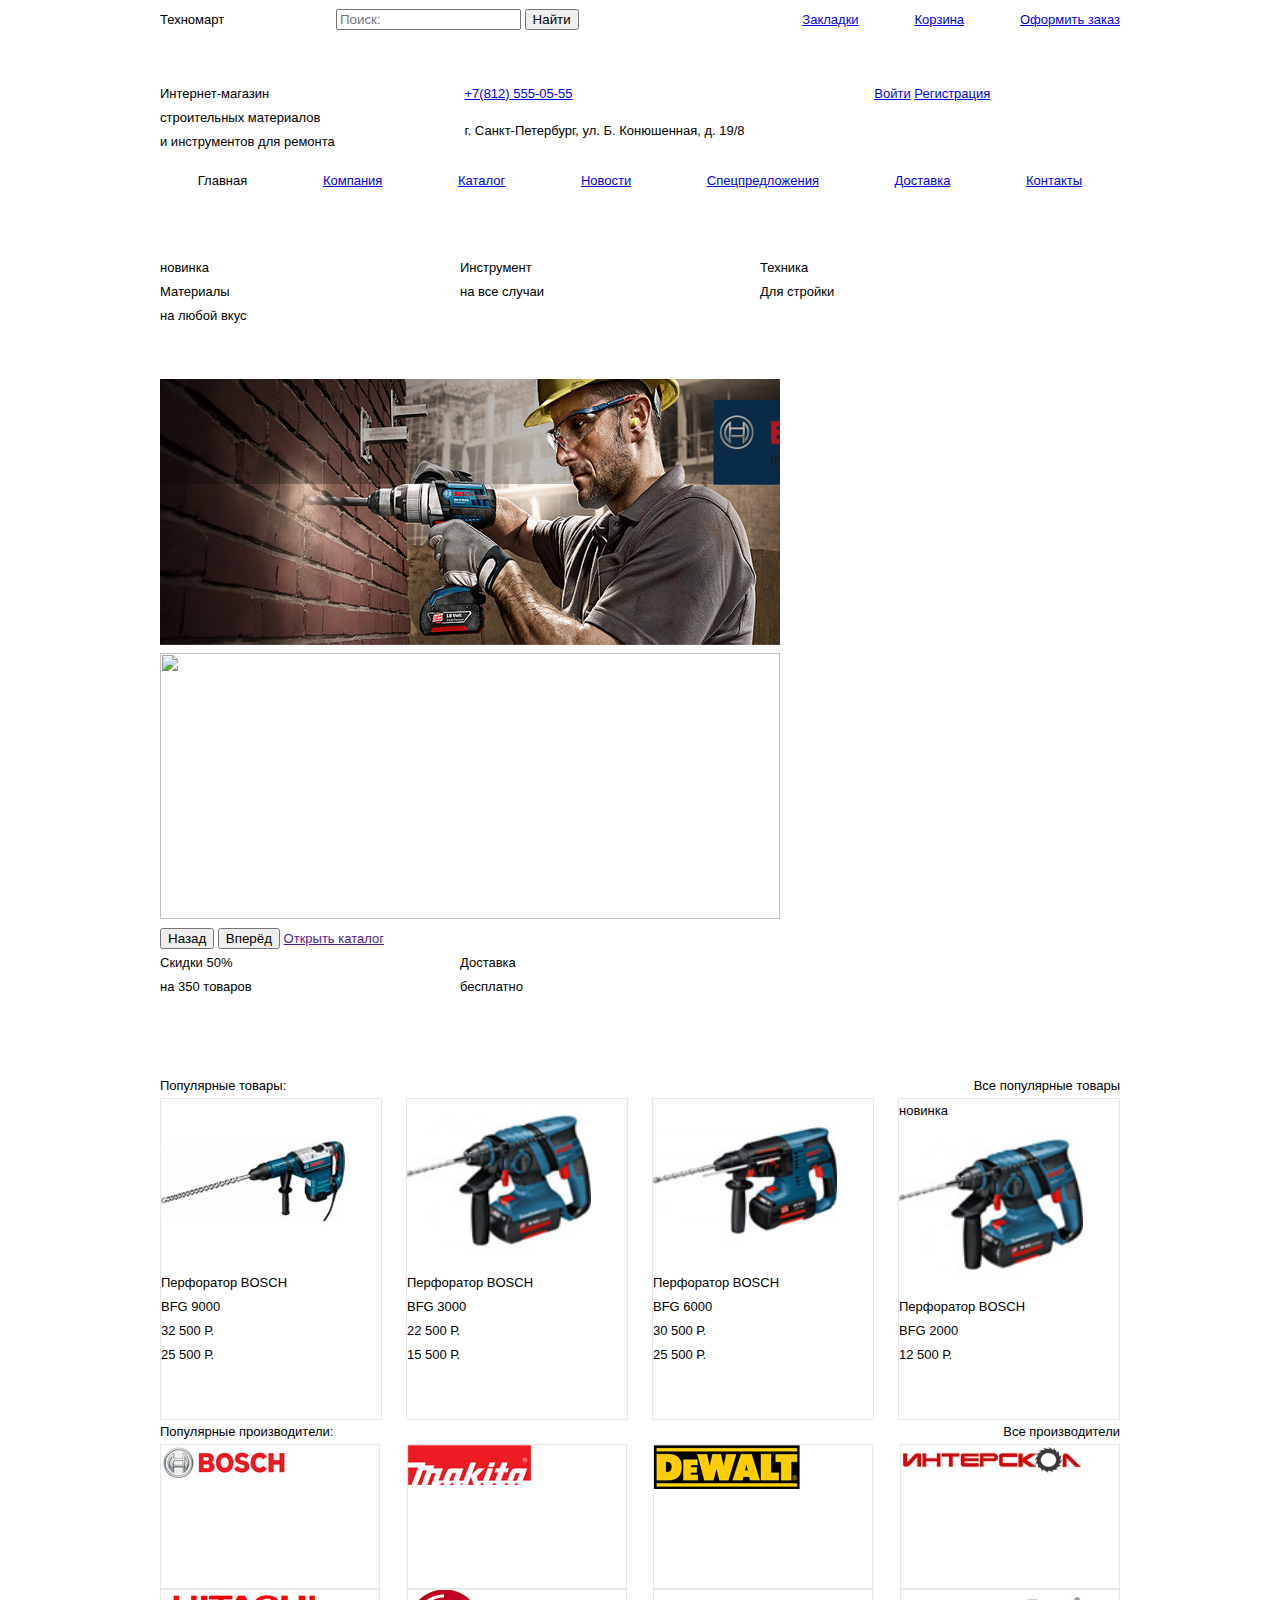
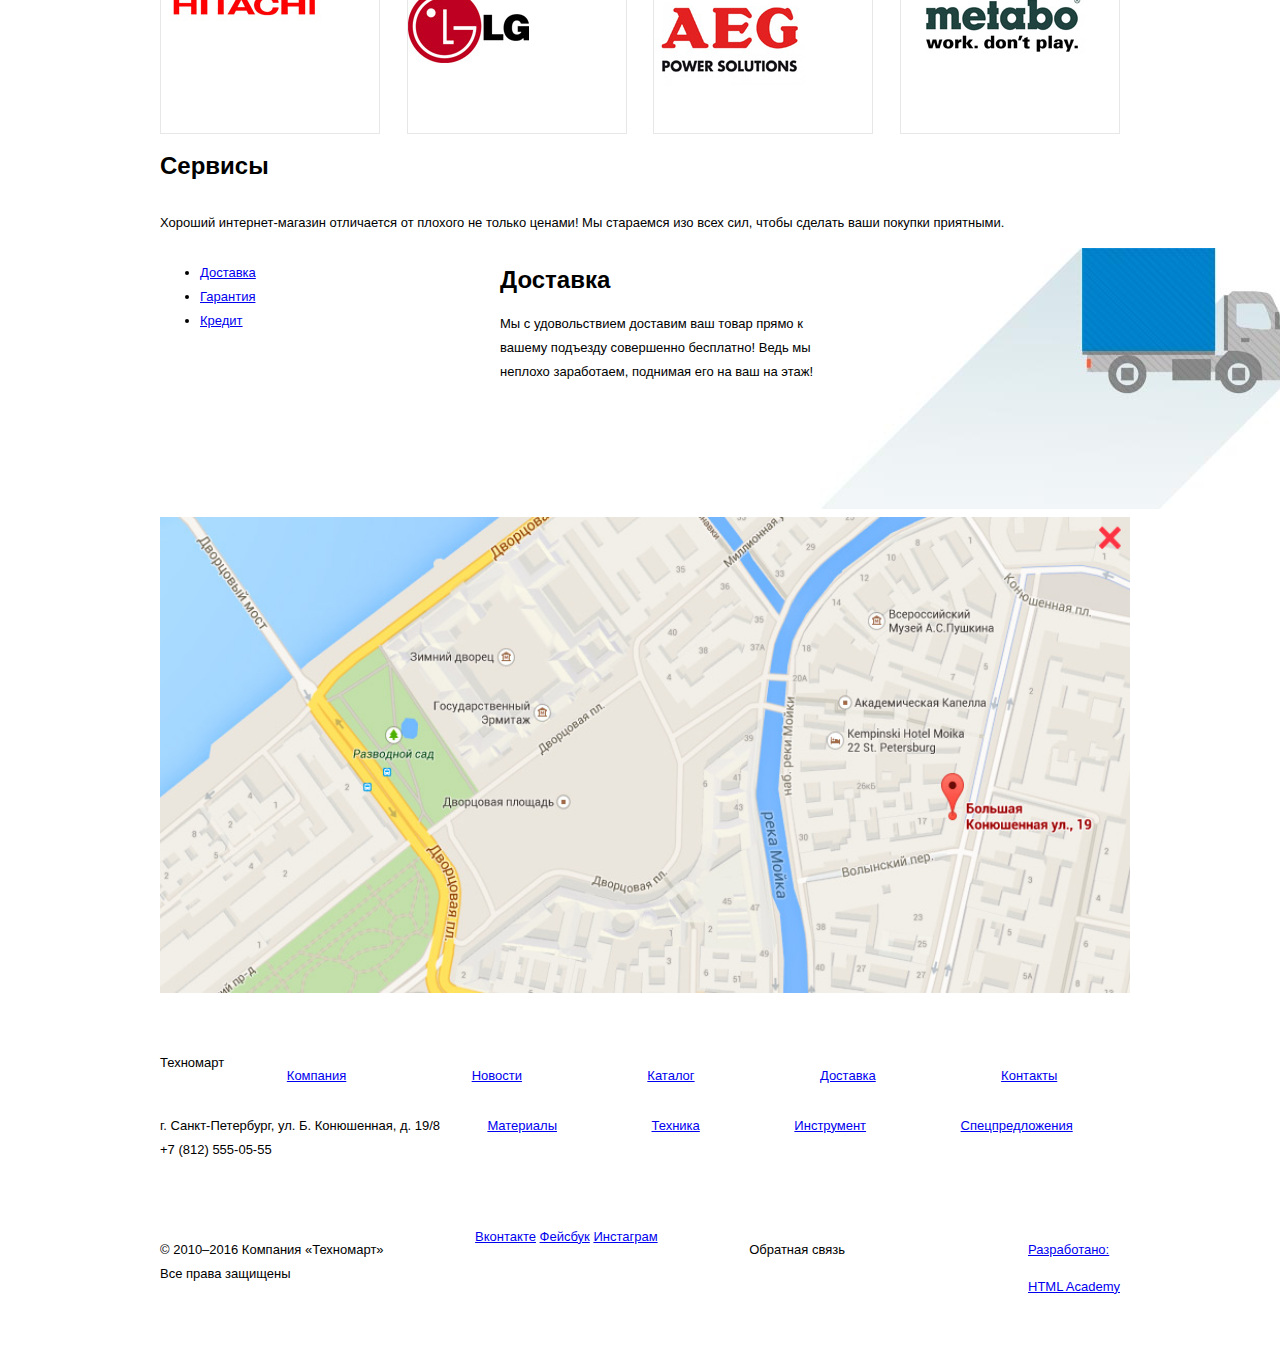
==== index.html @ 2b38e5b4 "lesson-4" ====
<!DOCTYPE html>
<html lang="ru">
  <head>
    <meta charset="utf-8">
    <link rel="stylesheet" href="./css/style.css">
    <title>Техномарт</title>
  </head>
  <body>
  	<header class="main-header">
      <div class="header-buy">
        <div class="conteiner">
          <div class="main-logo">
            <a class="logo">Техномарт</a>
          </div>
          <form>
            <input type="search" name="q" placeholder="Поиск:"> 
            <input type="submit" value="Найти">
          </form>
          <div class="buy">
            <a class="bookmark" href="#">Закладки</a>
            <a class="basket" href="#">Корзина</a>
            <a class="order" href="#">Оформить заказ</a>
          </div>
        </div>
      </div>
  		<div class="conteiner">
  	    <div class="main-about">
          <div class="header-about">
            Интернет-магазин<br>
            строительных материалов<br>
            и инструментов для ремонта
          </div>
          <div class="header-phone">
            <a class="phone" href="tel:+78125550555">+7(812) 555-05-55</a>
            <p>г. Санкт-Петербург, ул. Б. Конюшенная, д. 19/8</p>
          </div>
          <div class="header-user-block">
            <a class="sign-in" href="#">Войти</a>
            <a class="sign-up" href="#">Регистрация</a>
          </div>
        </div>
        <nav class="main-navigation">
          <ul class="skyline">
            <li>
              <a>Главная</a>
            </li>
            <li>
              <a href="#">Компания</a>
            </li>
            <li>
              <a href="#">Каталог</a>
            </li>
            <li>
              <a href="#">Новости</a>
            </li>
            <li>
              <a href="#">Спецпредложения</a>
            </li>
            <li>
              <a href="#">Доставка</a>
            </li>
            <li>
              <a href="#">Контакты</a>
            </li>
          </ul>
        </nav>
  		</div>
  	</header>
  	<main class="conteiner">
      <div class="gallery">
        <div class="item">
          <div class="flag flag-new">новинка</div>
          <div class="item-title">Материалы</div>
          <div class="item-about">на любой вкус</div>
          <div class="item-logo">
            <img src="./img/item-logo-materials.png" width="44" height="65" alt="">
          </div>
        </div>
         <div class="item">
          <div class="item-title">Инструмент</div>
          <div class="item-about">на все случаи</div>
          <div class="item-logo">
            <img src="./img/item-logo-tool.png" width="75" height="61" alt="">
          </div>
        </div>
         <div class="item">
          <div class="item-title">Техника</div>
          <div class="item-about">Для стройки</div>
          <div class="item-logo">
            <img src="./img/item-logo-technics.png" width="78" height="62" alt="">
          </div>
        </div>
        <div class="slide">
          <figure class="gallery-content">
            <img src="./img/item-slide-1.jpg" width="620" height="266" alt="">
            <img src="./img/item-slide-2.jpg" width="620" height="266" alt="">
          </figure>
            <button class="btn gallery-prev">Назад</button>
            <button class="btn gallery-next">Вперёд</button>
            <a href="">Открыть каталог</a>
        </div>
        <div class="item new">
          <div class="item-title">Скидки 50%</div>
          <div class="item-about">на 350 товаров</div>
          <div class="item-logo">
            <img src="./img/item-logo-discounts.png" width="59" height="72" alt="">
          </div>
        </div>
        <div class="item new">
          <div class="item-title">Доставка</div>
          <div class="item-about">бесплатно</div>
          <div class="item-logo">
            <img src="./img/item-logo-delivery.png" width="78" height="63" alt="">
          </div>
        </div>
      </div>
      <section class="pop">
        <div class="pop-main">
          <span class="pop-title">Популярные товары:</span>
          <a class="a-pop">Все популярные товары</a>
        </div>
        <article class="catalog-good">
          <div class="actions">
            <a href="#" class="btn buy">Купить</a>
            <a href="#" class="btn bookmark">В закладки</a>
          </div>
          <div class="image">
            <img src="./img/snippet-1.jpg" width="184" height="164" alt="" >
          </div>
          <div class="title">Перфоратор BOSCH <br> BFG 9000</div>
          <div class="old-price">32 500 Р.</div>
          <div class="price">25 500 Р.</div>
        </article>
        <article class="catalog-good">
          <div class="actions">
            <a href="#" class="btn buy">Купить</a>
            <a href="#" class="btn bookmark">В закладки</a>
          </div>
          <div class="image">
            <img src="./img/snippet-2.jpg" width="184" height="164" alt=""  >
          </div>
          <div class="title">Перфоратор BOSCH <br> BFG 3000</div>
            <div class="old-price">22 500 Р.</div>
            <div class="price">15 500 Р.</div>
          </article>
        <article class="catalog-good">
          <div class="actions">
            <a href="#" class="btn buy">Купить</a>
            <a href="#" class="btn bookmark">В закладки</a>
          </div>
          <div class="image">
            <img src="./img/snippet-3.jpg" width="184" height="164" alt=""  >
          </div>
          <div class="title">Перфоратор BOSCH <br> BFG 6000</div>
          <div class="old-price">30 500 Р.</div>
          <div class="price">25 500 Р.</div>
        </article>
        <article class="catalog-good">
          <div class="flag flag-new">новинка</div>
          <div class="actions">
            <a href="#" class="btn buy">Купить</a>
            <a href="#" class="btn bookmark">В закладки</a>
          </div>
          <div class="image">
            <img src="./img/snippet-2.jpg" width="184" height="164" alt=""  >
          </div>
            <div class="title">Перфоратор BOSCH <br> BFG 2000</div>
            <div class="price">12 500 Р.</div>
          </article>
      </section>
      <section class="pop">
        <div class="pop-main">
          <span class="pop-title">Популярные производители:</span>
          <a class="a-pop">Все производители</a>
        </div>
        <article class="brand">
          <img src="./img/bosch.jpg" width="126" height="37" alt="" >
        </article>
        <article class="brand">
          <img src="./img/Makita.jpg" width="123" height="40" alt="" >
        </article>
        <article class="brand">
          <img src="./img/DeWALT.jpg" width="146" height="44" alt="" >
        </article>
        <article class="brand">
          <img src="./img/interscol.jpg" width="183" height="30" alt="" >
        </article>
        <article class="brand">
          <img src="./img/Hitachi.jpg" width="169" height="31" alt="" >
        </article>
        <article class="brand">
          <img src="./img/LG.jpg" width="121" height="73" alt="" >
        </article>
        <article class="brand">
          <img src="./img/AEG.jpg" width="151" height="96" alt="" >
        </article>
        <article class="brand">
          <img src="./img/Metabo.jpg" width="204" height="69" alt="" >
        </article>
      </section>
      <section class="about">
        <h2>Сервисы</h2>
        <p class="about-about">
          Хороший интернет-магазин отличается от плохого не только ценами!
          Мы стараемся изо всех сил, чтобы сделать ваши покупки приятными.
        </p>
        <ul class="about-menu">
          <li><a href="#">Доставка</a></li>
          <li><a href="#">Гарантия</a></li>
          <li><a href="#">Кредит</a></li>
        </ul>
        <div class="about-main">
          <h2>Доставка</h2>
          <p class="about-about">
            Мы с удовольствием доставим ваш товар прямо 
            к вашему подъезду совершенно бесплатно!
            Ведь мы неплохо заработаем, 
            поднимая его на ваш на этаж!
          </p>
        </div>
        <div class="about-icon">
          <img src="./img/delivery.jpg" width="468" height="261" alt="">
        </div>

      </section>
      <section class="map">
        <a href="" >
          <img src="./img/map-popup.jpg" width="970" height="476" alt="">
        </a>
          <form class="map-form" action="" method="post">
            <label for='name'>Ваше имя:</label>
            <br>
            <input type='text'  id='name' name='name' placeholder="Представьтесь пожалуйста" >
            <br>
            <label for='email'>Ваш e-mail:</label>
            <br>
            <input type='email' id='email' name='email' >
            <br>
            <label for='text'>Текст письма:</label>
            <br>
            <textarea rows=  cols= id='text'  name='text'>В свободной форме</textarea>
            <br>
            <button class="btn" type="submit">Отправить</button>
        </form>
      </section>
  	</main>
	<footer class="main-footer">
    <div class="footer-head">
      <div class="conteiner">
        <section class="footer-menu">
          <div class="main-logo">
            <a class="logo">Техномарт</a>
          </div>
          <ul class="skyline">
            <li><a href="#">Компания</a></li>
            <li><a href="#">Новости</a></li>
            <li><a href="#">Каталог</a></li>
            <li><a href="#">Доставка</a></li>
            <li><a href="#">Контакты</a></li>
          </ul>
        </section>
        <section class="footer-menu-last" >  
          <p>
            г. Санкт-Петербург, ул. Б. Конюшенная, д. 19/8<br>
            +7 (812) 555-05-55
          </p>
          <ul class="skyline">
            <li><a href="#">Материалы</a></li>
            <li><a href="#">Техника</a></li>
            <li><a href="#">Инструмент</a></li>
            <li><a href="#">Спецпредложения</a></li>
          </ul>
        </section>
      </div>
    </div>
	  <div class="footer-contact">
      <div class="conteiner">
        <section class="footer-copyright">
          <p>
            © 2010–2016 Компания «Техномарт»<br>
            Все права защищены
          </p>
        </section>
        <section class="footer-social">
          <a class="social-btn social-btn-vk" href="#">Вконтакте</a>
          <a class="social-btn social-btn-fb" href="#">Фейсбук</a>
          <a class="social-btn social-btn-inst" href="#">Инстаграм</a>
        </section>
        <section class="footer-contacts-email">
          <p>Обратная связь</p>
          <a href="mailto:mail@htmlacademy.ru">
        </section>
        <section class="footer-contacts-autor">
          <p>Разработано:</p>
          <a class="btn" href="https://htmlacademy.ru">HTML Academy</a>
        </section>
      </div>
    </div>
	</footer> 
  </body>
</html>
---- css/style.css ----
body {
  font-family: "PT Sans Regular" , "Arial", sans-serif;
  font-size: 13px;
  font-style: none;
  line-height: 24px;
  color: black;
}
h1 {
  font-family: "Cuprum Regular",  "Arial", sans-serif;
  font-size: 30px;
}
h2 {
  font-size: 24px;
}
.conteiner {
  display: flex;
  flex-direction: column;
  min-width: 660px;
  max-width: 960px;
  margin: 0 auto;
  margin-bottom: 50px;
  padding: 0 10px;
  align-items: flex-start;
}
.header-buy .conteiner {
  flex-direction: row;
  flex-wrap: wrap;
}
main.conteiner {
  flex-direction: row;
  flex-wrap: wrap;
  justify-content: space-around;
}
.header-buy .main-logo {
  flex-grow: 1;
}
.header-buy  form {
  flex-grow: 2;
}
.header-buy .buy {
  flex-grow: 1;
}
.buy {
  display: flex;
  flex-wrap: wrap;
  justify-content: space-between;
}
.main-about {
  display: flex;
  flex-wrap: wrap;
  width: 100%;
}
.header-about {
  flex-grow: 1;
}
.header-phone {
  flex-grow: 1;
}
.header-user-block {
  flex-grow: 1;
}
.main-navigation {
  width: 100%;
}
.skyline {
  display: flex;
  flex-grow: 1;
  flex-direction: row;
  justify-content: space-around;
  padding: 0;
  list-style: none;
}
.gallery {
  display: flex;
  flex-wrap: wrap;
  width: 100%;
  direction: row;
}
.item {
  width: 300px;
  height: 123px;
}
figure {
  margin: 0;
}
.pop {
  display: flex;
  flex-wrap: wrap;
  justify-content: space-between;
}
.pop-main {
  display: flex;
  flex-wrap: wrap;
  justify-content: space-between;
  width: 100%;
}
.brand {
  box-sizing: border-box;
  width: 220px;
  height: 145px;
  border: 1px solid #e7e7e7;
}
.about {
  display: flex;
  flex-wrap: wrap;
  justify-content: space-between;
}
.about-about {
  width: 100%;
}
.about-menu {
  width: 300px;
}
.about-main {
  flex-grow: 1;

  width: 300px;
}
.about-icon {
  width: 300px;
}
.map form {
  display: none;
}
.footer-menu,
.footer-menu-last,
.footer-contact .conteiner {
  display: flex;
  flex-direction: row;
  flex-wrap: wrap;
  justify-content: space-between;
  width: 100%;
}
.breadcrumbs {
  width: 100%;
}
.catalog-title {
  width: 100%;
}
.filter {
  display: flex;
  flex-direction: column;
  flex-wrap: wrap;

  max-width: 220px;
}
.goods {
  display: flex;
  flex-wrap: wrap;
  justify-content: space-between;
  max-width: 700px;
}
.goods-title {
  display: flex;
  flex-direction: row;
  flex-wrap: wrap;
  justify-content: space-between;
  width: 100%;
}
.goods-filter-title {
  flex-grow: 2;
}
.goods-filter {
  display: flex;
  flex-grow: 3;
  justify-content: space-between;
}
.catalog-good {
  width: 220px;
  height: 320px;
  border: 1px solid #e7e7e7;
}
.actions {
  display: none;
}
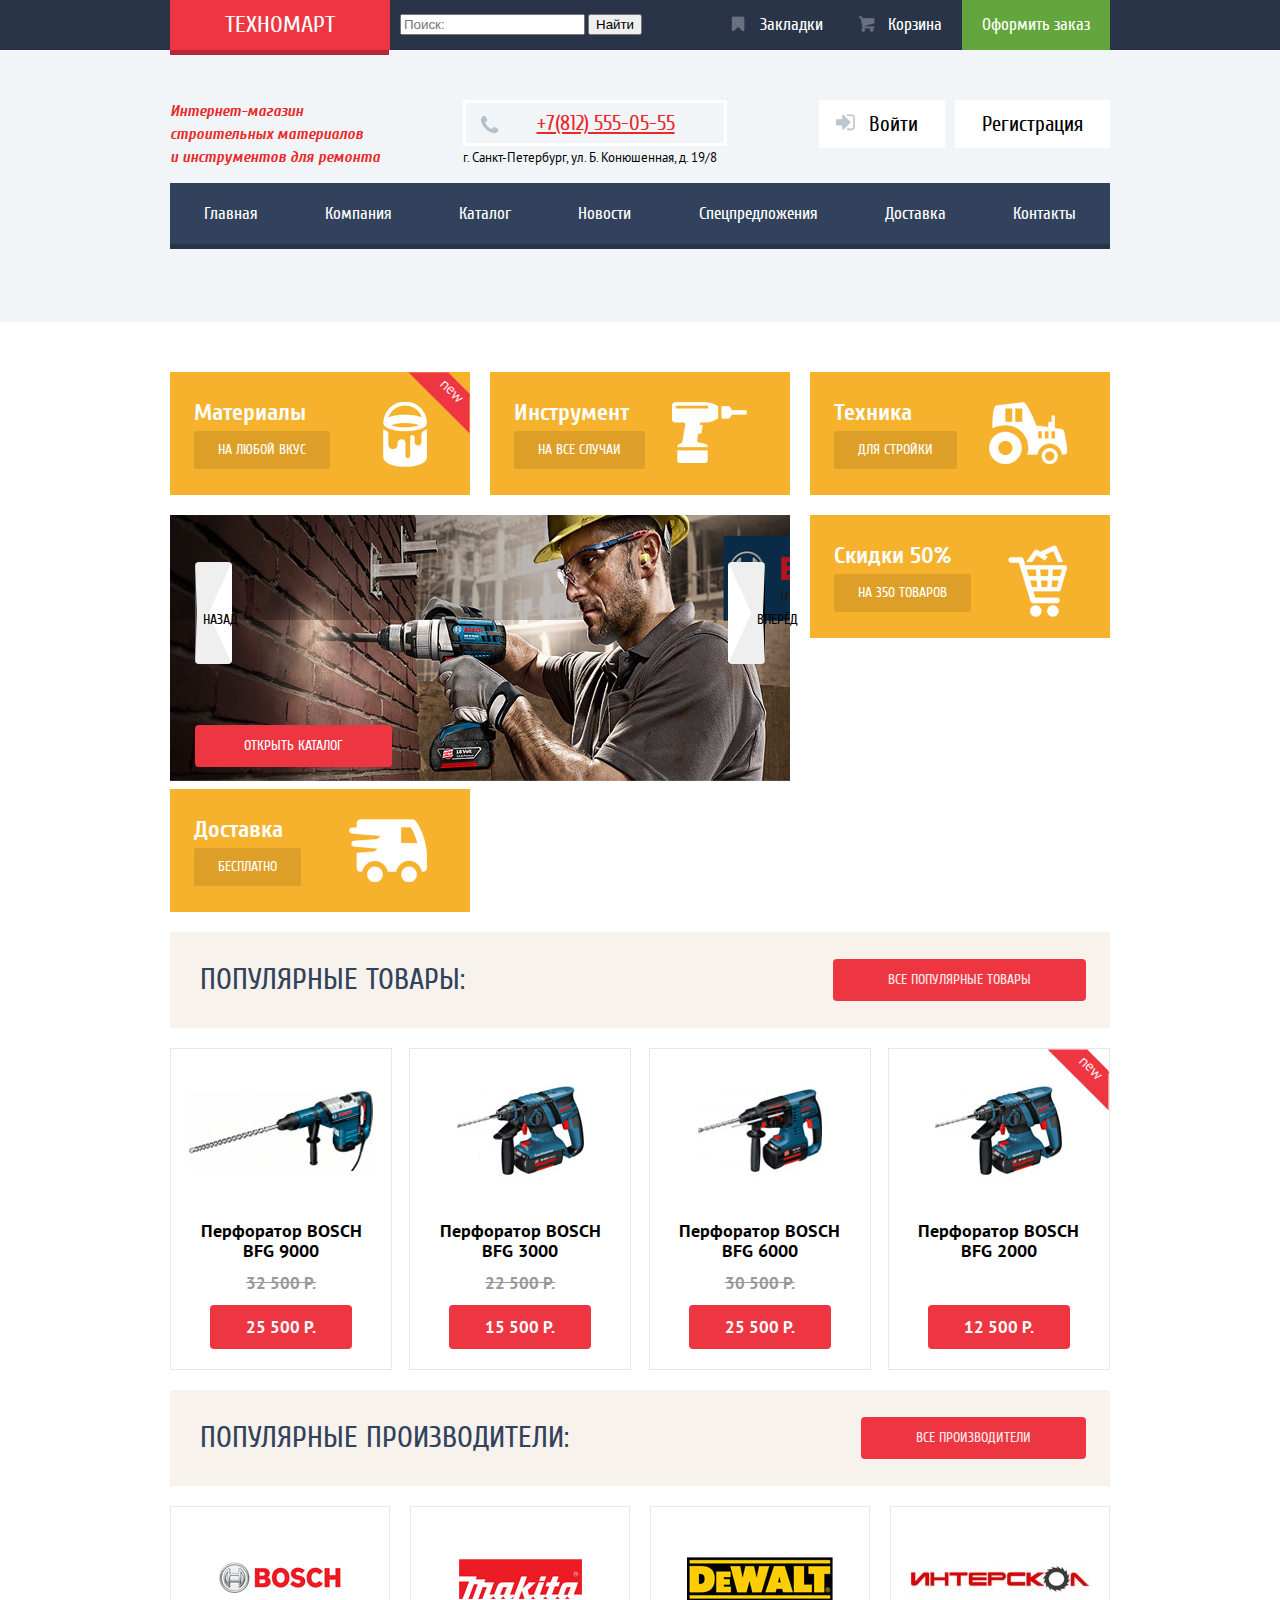
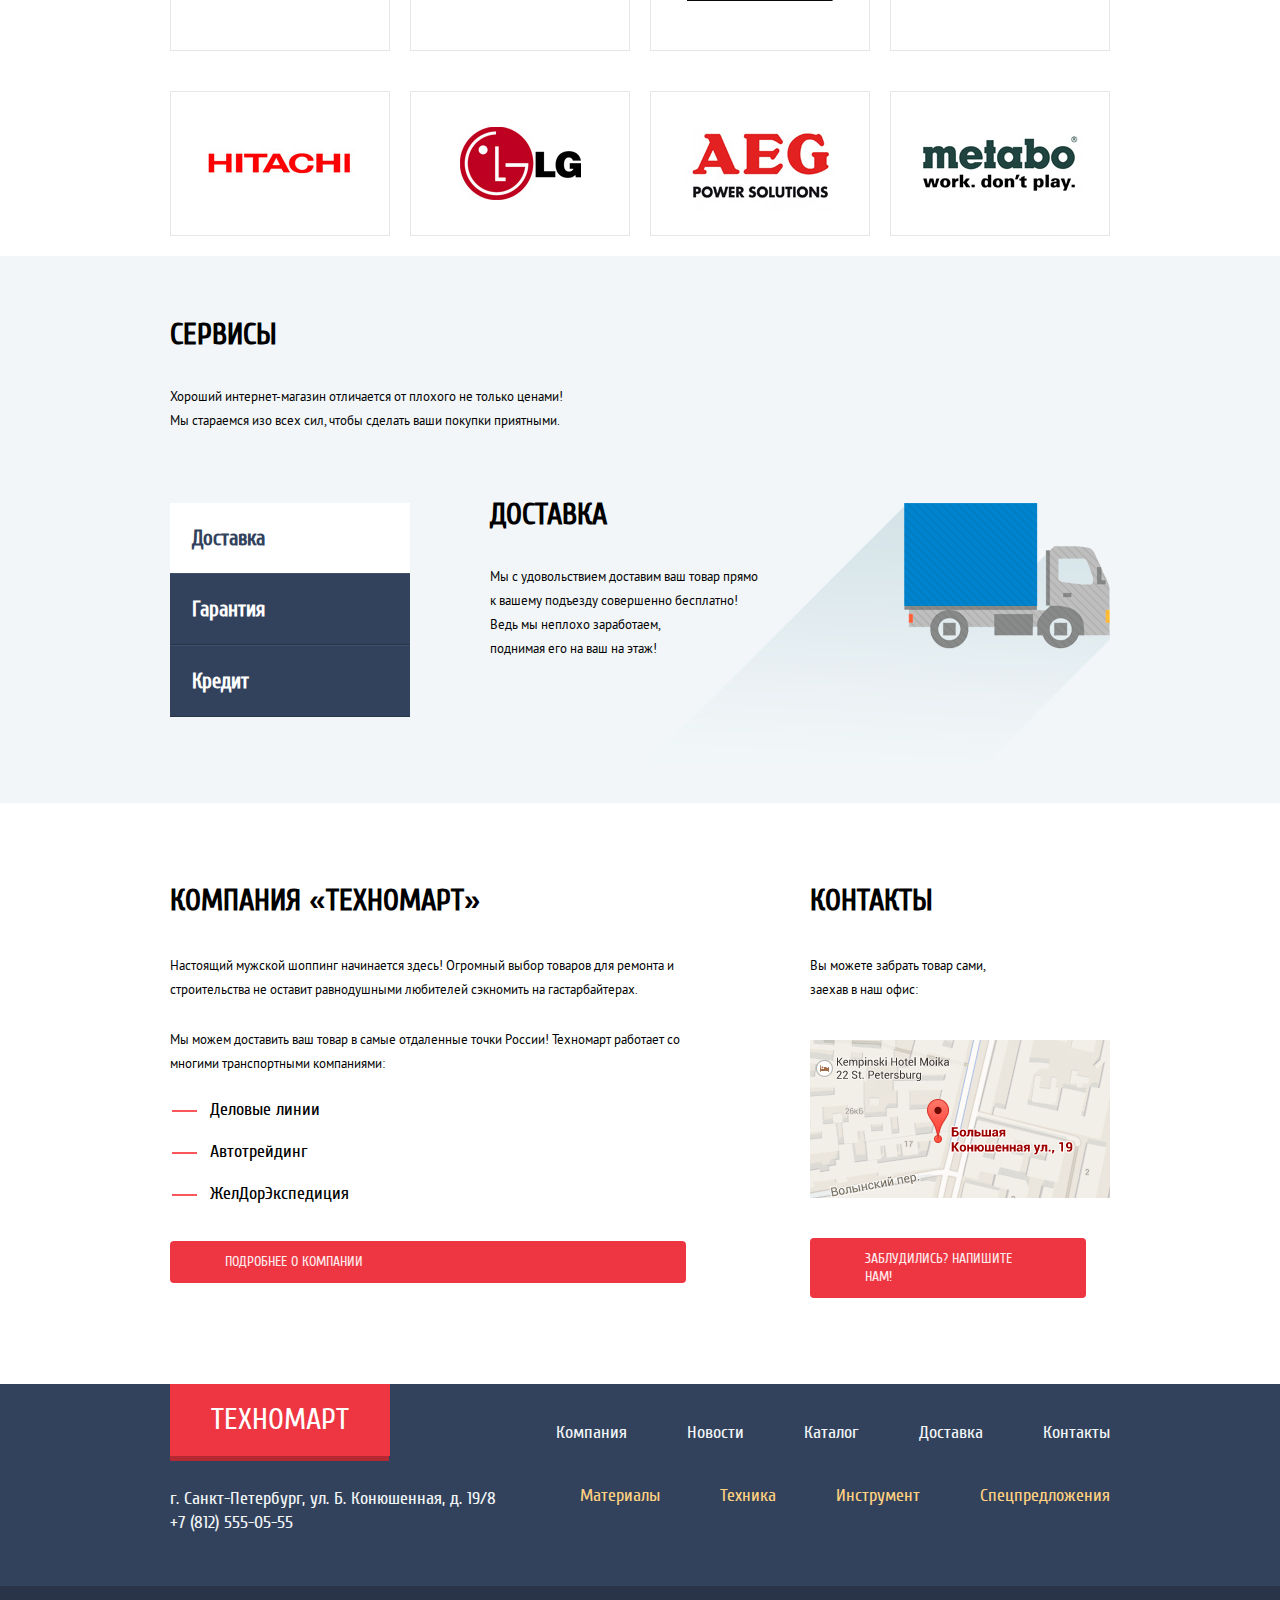
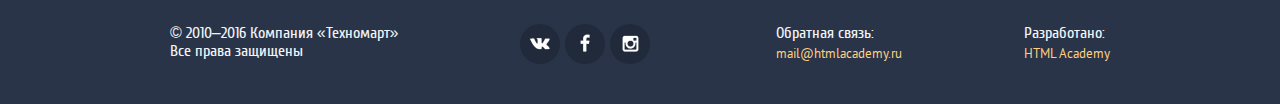
==== commit 1ae6885f: "lesson-5" ====
--- a/index.html
+++ b/index.html
@@ -17,59 +17,61 @@
             <input type="submit" value="Найти">
           </form>
           <div class="buy">
-            <a class="bookmark" href="#">Закладки</a>
-            <a class="basket" href="#">Корзина</a>
-            <a class="order" href="#">Оформить заказ</a>
-          </div>
-        </div>
-      </div>
-  		<div class="conteiner">
-  	    <div class="main-about">
-          <div class="header-about">
-            Интернет-магазин<br>
-            строительных материалов<br>
-            и инструментов для ремонта
-          </div>
-          <div class="header-phone">
-            <a class="phone" href="tel:+78125550555">+7(812) 555-05-55</a>
-            <p>г. Санкт-Петербург, ул. Б. Конюшенная, д. 19/8</p>
-          </div>
-          <div class="header-user-block">
-            <a class="sign-in" href="#">Войти</a>
-            <a class="sign-up" href="#">Регистрация</a>
-          </div>
-        </div>
-        <nav class="main-navigation">
-          <ul class="skyline">
-            <li>
-              <a>Главная</a>
-            </li>
-            <li>
-              <a href="#">Компания</a>
-            </li>
-            <li>
-              <a href="#">Каталог</a>
-            </li>
-            <li>
-              <a href="#">Новости</a>
-            </li>
-            <li>
-              <a href="#">Спецпредложения</a>
-            </li>
-            <li>
-              <a href="#">Доставка</a>
-            </li>
-            <li>
-              <a href="#">Контакты</a>
-            </li>
-          </ul>
-        </nav>
-  		</div>
+            <a class="buy-item" href="#">Закладки</a>
+            <a class="buy-item" href="#">Корзина</a>
+            <a class="buys" href="#">Оформить заказ</a>
+          </div>
+        </div>
+      </div>
+    	<div class="about-title">	
+        <div class="conteiner">
+    	    <div class="main-about">
+            <div class="header-about">
+              Интернет-магазин<br>
+              строительных материалов<br>
+              и инструментов для ремонта
+            </div>
+            <div class="header-phone">
+              <a class="phone" href="tel:+78125550555">+7(812) 555-05-55</a>
+              <p>г. Санкт-Петербург, ул. Б. Конюшенная, д. 19/8</p>
+            </div>
+            <div class="header-user-block">
+              <a class="sign" href="#">Войти</a>
+              <a class="sign" href="#">Регистрация</a>
+            </div>
+          </div>
+          <nav class="main-navigation">
+            <ul class="skyline">
+              <li>
+                <a>Главная</a>
+              </li>
+              <li>
+                <a href="#">Компания</a>
+              </li>
+              <li>
+                <a href="#">Каталог</a>
+              </li>
+              <li>
+                <a href="#">Новости</a>
+              </li>
+              <li>
+                <a href="#">Спецпредложения</a>
+              </li>
+              <li>
+                <a href="#">Доставка</a>
+              </li>
+              <li>
+                <a href="#">Контакты</a>
+              </li>
+            </ul>
+          </nav>
+    		</div>
+      </div>
   	</header>
   	<main class="conteiner">
       <div class="gallery">
         <div class="item">
-          <div class="flag flag-new">новинка</div>
+          <div class="new"></div>
           <div class="item-title">Материалы</div>
           <div class="item-about">на любой вкус</div>
           <div class="item-logo">
@@ -93,20 +95,20 @@
         <div class="slide">
           <figure class="gallery-content">
             <img src="./img/item-slide-1.jpg" width="620" height="266" alt="">
-            <img src="./img/item-slide-2.jpg" width="620" height="266" alt="">
+            
           </figure>
-            <button class="btn gallery-prev">Назад</button>
-            <button class="btn gallery-next">Вперёд</button>
-            <a href="">Открыть каталог</a>
-        </div>
-        <div class="item new">
+            <button class="btn-glr gallery-prev">Назад</button>
+            <button class="btn-glr gallery-next">Вперёд</button>
+            <a class="open-gallery" href="">Открыть каталог</a>
+        </div>
+        <div class="item">
           <div class="item-title">Скидки 50%</div>
           <div class="item-about">на 350 товаров</div>
           <div class="item-logo">
             <img src="./img/item-logo-discounts.png" width="59" height="72" alt="">
           </div>
         </div>
-        <div class="item new">
+        <div class="item">
           <div class="item-title">Доставка</div>
           <div class="item-about">бесплатно</div>
           <div class="item-logo">
@@ -117,54 +119,60 @@
       <section class="pop">
         <div class="pop-main">
           <span class="pop-title">Популярные товары:</span>
-          <a class="a-pop">Все популярные товары</a>
+          <a class="a-pop" href="#">Все популярные товары</a>
         </div>
         <article class="catalog-good">
           <div class="actions">
-            <a href="#" class="btn buy">Купить</a>
-            <a href="#" class="btn bookmark">В закладки</a>
+            <a href="#" class="btn-buy">Купить</a>
+            <a href="#" class="btn-bookmark">В закладки</a>
           </div>
           <div class="image">
             <img src="./img/snippet-1.jpg" width="184" height="164" alt="" >
           </div>
-          <div class="title">Перфоратор BOSCH <br> BFG 9000</div>
+          <div class="good-model-title">Перфоратор BOSCH </div>
+          <div class="good-model">BFG 9000</div>
           <div class="old-price">32 500 Р.</div>
           <div class="price">25 500 Р.</div>
         </article>
         <article class="catalog-good">
           <div class="actions">
-            <a href="#" class="btn buy">Купить</a>
-            <a href="#" class="btn bookmark">В закладки</a>
+            <a href="#" class="btn-buy">Купить</a>
+            <a href="#" class="btn-bookmark">В закладки</a>
           </div>
           <div class="image">
-            <img src="./img/snippet-2.jpg" width="184" height="164" alt=""  >
-          </div>
-          <div class="title">Перфоратор BOSCH <br> BFG 3000</div>
+            <img src="./img/snippet-2.jpg" width="127" height="112" alt=""  >
+          </div>
+          <div class="good-model-title">Перфоратор BOSCH </div>
+          <div class="good-model">BFG 3000</div>
             <div class="old-price">22 500 Р.</div>
             <div class="price">15 500 Р.</div>
           </article>
         <article class="catalog-good">
           <div class="actions">
-            <a href="#" class="btn buy">Купить</a>
-            <a href="#" class="btn bookmark">В закладки</a>
+            <a href="#" class="btn-buy">Купить</a>
+            <a href="#" class="btn-bookmark">В закладки</a>
           </div>
           <div class="image">
-            <img src="./img/snippet-3.jpg" width="184" height="164" alt=""  >
-          </div>
-          <div class="title">Перфоратор BOSCH <br> BFG 6000</div>
+            <img src="./img/snippet-3.jpg" width="124" height="128" alt=""  >
+          </div>
+          <div class="good-model">Перфоратор BOSCH </div>
+          <div class="good-model">BFG 6000</div>
           <div class="old-price">30 500 Р.</div>
           <div class="price">25 500 Р.</div>
         </article>
         <article class="catalog-good">
-          <div class="flag flag-new">новинка</div>
+          <div class="new"></div>
           <div class="actions">
-            <a href="#" class="btn buy">Купить</a>
-            <a href="#" class="btn bookmark">В закладки</a>
+            <a href="#" class="btn-buy">Купить</a>
+            <a href="#" class="btn-bookmark">В закладки</a>
           </div>
           <div class="image">
-            <img src="./img/snippet-2.jpg" width="184" height="164" alt=""  >
-          </div>
-            <div class="title">Перфоратор BOSCH <br> BFG 2000</div>
+            <img src="./img/snippet-2.jpg" width="127" height="112" alt=""  >
+          </div>
+
+            <div class="good-model-title">Перфоратор BOSCH</div>
+            <div class="good-model">BFG 2000</div>
+            <div class="old-price"></div>
             <div class="price">12 500 Р.</div>
           </article>
       </section>
@@ -198,31 +206,91 @@
           <img src="./img/Metabo.jpg" width="204" height="69" alt="" >
         </article>
       </section>
-      <section class="about">
-        <h2>Сервисы</h2>
-        <p class="about-about">
-          Хороший интернет-магазин отличается от плохого не только ценами!
-          Мы стараемся изо всех сил, чтобы сделать ваши покупки приятными.
-        </p>
-        <ul class="about-menu">
-          <li><a href="#">Доставка</a></li>
-          <li><a href="#">Гарантия</a></li>
-          <li><a href="#">Кредит</a></li>
-        </ul>
-        <div class="about-main">
-          <h2>Доставка</h2>
-          <p class="about-about">
-            Мы с удовольствием доставим ваш товар прямо 
-            к вашему подъезду совершенно бесплатно!
-            Ведь мы неплохо заработаем, 
-            поднимая его на ваш на этаж!
-          </p>
-        </div>
-        <div class="about-icon">
-          <img src="./img/delivery.jpg" width="468" height="261" alt="">
-        </div>
+    </main>
+    <main class="about">
+        <div class="conteiner">
+          <section class="about-section">
+            <h2>Сервисы</h2>
+            <p class="about-about">
+              Хороший интернет-магазин отличается от плохого не только ценами! <br>
+              Мы стараемся изо всех сил, чтобы сделать ваши покупки приятными.
+            </p>
+            <ul class="about-menu">
+              <li><a class="current" href="#">Доставка</a></li>
+              <li><a href="#">Гарантия</a></li>
+              <li><a href="#">Кредит</a></li>
+            </ul>
+            <div class="about-main delivery">
+              <div class="about-items"> 
+                  <h2>Доставка</h2>
+                  <p>
+                    Мы с удовольствием доставим ваш товар прямо <br>
+                    к вашему подъезду совершенно бесплатно!<br>
+                    Ведь мы неплохо заработаем, <br>
+                    поднимая его на ваш на этаж!<br>
+                  </p>
+              </div>
+                <div class="about-icon delivery">
+                  <img src="./img/delivery.png" width="206" height="146" alt="">
+                </div>
+            </div>
 
-      </section>
+            <div class="about-main guarant">
+              <div class="about-items">  
+                <h2>Гарантия</h2>
+                <p>
+                  Если купленный у нас товар поломается или заискрит,<br>
+                  а также в случае пожара, спровоцированного его возгаранием, <br> вы всегда можете быть уверены в нашей гарантии. Мы обменяем<br> сгоревший товар на новый. <br>
+                  Дом уж восстановите как-нибудь сами
+                </p>
+            </div>
+            <div class="about-icon">
+              <img src="./img/guarant.png" width="170" height="172" alt="">
+            </div>
+          </div>
+
+            <div class="about-main credit">
+              <div class="about-items">  
+              <h2>Кредит</h2>
+                <p>
+                  Залезть в долговую яму стало проще! <br>
+                  Кредитные консультанты придут вам на помощь.
+                </p>
+                <a class="a-pop">отправить заявку</a>
+            </div>
+              <div class="about-icon">
+                <img src="./img/credit.png" width="181" height="184" alt="">
+              </div>
+            </div>
+        </section>
+      </div>
+     </main>
+     <main class="conteiner contact">
+     <section class="contact-about">
+     <h2>КОМПАНИЯ «Техномарт»</h2>
+      <p>
+        Настоящий мужской шоппинг начинается здесь! Огромный выбор товаров для ремонта и строительства не оставит равнодушными  любителей сэкномить на гастарбайтерах.
+      </p>
+      <p>
+        Мы можем доставить ваш товар в самые отдаленные точки России!
+        Техномарт работает со многими транспортными компаниями: 
+      </p>
+      <ul class="contact-list">
+        <li>Деловые линии</li>
+        <li>Автотрейдинг</li>
+        <li>ЖелДорЭкспедиция</li>
+      </ul>
+      <a class="a-pop" href="#">Подробнее о компании</a>
+     </section>
+     <section class="contact-map">
+      <h2>Контакты</h2>
+      <p>
+        Вы можете забрать товар сами, <br>
+        заехав в наш офис:
+      </p>
+      <img src="./img/mini-map.jpg" width="300" height="158">
+      <a class="a-pop" href="#">Заблудились? Напишите нам!</a>
+     </section>
       <section class="map">
         <a href="" >
           <img src="./img/map-popup.jpg" width="970" height="476" alt="">
@@ -251,7 +319,7 @@
           <div class="main-logo">
             <a class="logo">Техномарт</a>
           </div>
-          <ul class="skyline">
+          <ul class="skyline footer-first">
             <li><a href="#">Компания</a></li>
             <li><a href="#">Новости</a></li>
             <li><a href="#">Каталог</a></li>
@@ -264,7 +332,7 @@
             г. Санкт-Петербург, ул. Б. Конюшенная, д. 19/8<br>
             +7 (812) 555-05-55
           </p>
-          <ul class="skyline">
+          <ul class="skyline footer-last">
             <li><a href="#">Материалы</a></li>
             <li><a href="#">Техника</a></li>
             <li><a href="#">Инструмент</a></li>
@@ -282,15 +350,15 @@
           </p>
         </section>
         <section class="footer-social">
-          <a class="social-btn social-btn-vk" href="#">Вконтакте</a>
-          <a class="social-btn social-btn-fb" href="#">Фейсбук</a>
-          <a class="social-btn social-btn-inst" href="#">Инстаграм</a>
-        </section>
-        <section class="footer-contacts-email">
-          <p>Обратная связь</p>
-          <a href="mailto:mail@htmlacademy.ru">
-        </section>
-        <section class="footer-contacts-autor">
+          <a class="social-btn btn-vk" href="#">Вконтакте</a>
+          <a class="social-btn btn-fb" href="#">Фейсбук</a>
+          <a class="social-btn btn-inst" href="#">Инстаграм</a>
+        </section>
+        <section class="footer-contacts">
+          <p>Обратная связь:</p>
+          <a href="mailto:mail@htmlacademy.ru">mail@htmlacademy.ru</a>
+        </section>
+        <section class="footer-contacts">
           <p>Разработано:</p>
           <a class="btn" href="https://htmlacademy.ru">HTML Academy</a>
         </section>
--- a/css/style.css
+++ b/css/style.css
@@ -1,9 +1,57 @@
 
+@font-face {
+  font-family: "Cuprum Regular";
+  font-weight: normal;
+  font-style: normal;
+
+  src: local("Cuprum Regular"),
+  url("../fonts/cuprum.woff2") format("woff2"),
+  url("../fonts/cuprum.woff") format("woff");
+}
+@font-face {
+  font-family: "Cuprum bold";
+  font-weight: bold;
+  font-style: normal;
+
+  src: local("Cuprum Regular"),
+  url("../fonts/cuprumbold.woff2") format("woff2"),
+  url("../fonts/cuprumbold.woff") format("woff");
+}
+@font-face {
+  font-family: "Cuprum Regular";
+  font-weight: bold;
+  font-style: italic;
+
+  src: local("Cuprum Regular"),
+  url("../fonts/cuprumbolditalic.woff2") format("woff2"),
+  url("../fonts/cuprumbolditalic.woff") format("woff");
+}
+@font-face {
+  font-family: "PT Sans Regular";
+  font-weight: normal;
+  font-style: normal;
+
+  src: local("PT Sans Regular"),
+  url("../fonts/ptsans.woff2") format("woff2"),
+  url("../fonts/ptsans.woff") format("woff");
+}
+@font-face {
+  font-family: "PT Sans Regular";
+  font-weight: bold;
+  font-style: normal;
+
+  src: local("PT Sans Regular"),
+  url("../fonts/ptsansbold.woff2") format("woff2"),
+  url("../fonts/ptsansbold.woff") format("woff");
+}
 body {
   font-family: "PT Sans Regular" , "Arial", sans-serif;
   font-size: 13px;
   font-style: none;
   line-height: 24px;
+
+  margin: 0;
+
   color: black;
 }
 h1 {
@@ -16,70 +64,497 @@
 .conteiner {
   display: flex;
   flex-direction: column;
+
   min-width: 660px;
-  max-width: 960px;
+  max-width: 940px;
   margin: 0 auto;
-  margin-bottom: 50px;
   padding: 0 10px;
+
   align-items: flex-start;
 }
+.header-buy {
+  background: #293449;
+}
 .header-buy .conteiner {
+  display: flex;
   flex-direction: row;
   flex-wrap: wrap;
+
+  align-items: center;
 }
 main.conteiner {
   flex-direction: row;
   flex-wrap: wrap;
   justify-content: space-around;
-}
-.header-buy .main-logo {
-  flex-grow: 1;
+
+  padding-top: 50px;
+}
+.conteiner.catalog {
+  padding-top: 0;
+}
+.main-logo {
+  display: flex;
+}
+.main-logo .logo {
+  position: relative;
+  font-family: "Cuprum Regular",  "Arial", sans-serif;
+  font-size: 24px;
+  line-height: 24px;
+
+  padding: 13px 55px;
+
+  text-transform: uppercase;
+
+  color: #ffffff;
+  background: #ee3643;
+}
+.main-logo .logo:hover {
+  background: #ca2c37;
+}
+.main-logo .logo:after {
+  top: 50px;
+  position: absolute;
+  content: "";
+  left: 0;
+
+  display: flex;
+
+  width: 219px;
+  height: 5px;
+
+  background: #b52933;
 }
 .header-buy  form {
   flex-grow: 2;
+  justify-content: flex-start;
+
+  padding-left: 10px;
 }
 .header-buy .buy {
+  font-family: "Cuprum Regular",  "Arial", sans-serif;
+  font-size: 17px;
+  line-height: 18px;
+
+  display: flex;
   flex-grow: 1;
-}
-.buy {
+  flex-wrap: wrap;
+  justify-content: flex-end;
+}
+.buy a {
+  position: relative;
+
+  justify-content: center;
+
+  padding: 16px 20px;
+
+  text-decoration: none;
+
+  color: #ffffff;;
+}
+a.buy-item {
+  padding-left: 45px;
+}
+.buy a:hover {
+  background: #212a3a;
+}
+.buy-item::after {
+  top: 15px;
+  position: absolute;
+  content: "";
+  left: 13px;
+
+  display: flex;
+
+  width: 20px;
+  height: 20px;
+
+  background: transparent url("../img/sprite.png") no-repeat;
+}
+.buy-item:nth-child(1)::after {
+  opacity: 0.3;
+  background-position: -81px 1px;
+}
+.buy-item:nth-child(2)::after {
+  opacity: 0.3;
+  background-position: 2px 1px;
+}
+.buy-item:hover::after {
+  opacity: 1;
+}
+.buys {
+  background: #63a63e;
+}
+a.buys:hover {
+  background: #5fbb2d;
+}
+.main-about {
   display: flex;
   flex-wrap: wrap;
   justify-content: space-between;
-}
-.main-about {
-  display: flex;
-  flex-wrap: wrap;
+
   width: 100%;
+
+  align-items: flex-start;
+}
+.about-title {
+  padding-top: 50px;
+
+  background: #f1f5f7;
 }
 .header-about {
+  font-family: "Cuprum Regular", "Arial", sans-serif;
+  font-size: 16px;
+  font-style: italic;
+  line-height: 23px;
+
+  color: #e9292a;
+}
+.header-phone {
+  display: flex;
+  flex-direction: column;
+  flex-wrap: wrap;
+}
+.header-phone p {
+  margin: 0;
+}
+.header-phone .phone {
+  position: relative;
+  font-family: "Cuprum Regular", "Arial", sans-serif;
+  font-size: 21px;
+  line-height: 18px;
+
+  padding: 11px 49px;
+  padding-left: 71px;
+
+  color: #e9292a;
+  border: 3px solid #ffffff;
+}
+.header-phone .phone::after {
+  top: 12px;
+  position: absolute;
+  content: "";
+  left: 13px;
+
+  width: 20px;
+  height: 20px;
+
+  background: transparent url("../img/sprite.png") -121px 0 no-repeat;
+}
+.header-user-block {
+  font-family: "Cuprum Regular", "Arial", sans-serif;
+  font-size: 21px;
+  line-height: 18px;
+
+  display: flex;
+  justify-content: flex-end;
+}
+.user-sign {
+  font-family: "Cuprum Regular", "Arial", sans-serif;
+  font-size: 21px;
+  line-height: 18px;
+
+  display: flex;
+  justify-content: flex-end;
+
+  min-width: 300px;
+  padding: 0 10px;
+
+  background-color: #ffffff;
+
+  align-items: center;
+}
+.user-head {
+  font-size: 0;
+
+  display: flex;
   flex-grow: 1;
-}
-.header-phone {
-  flex-grow: 1;
-}
-.header-user-block {
-  flex-grow: 1;
+
+  width: 24px;
+  height: 45px;
+
+  opacity: 0.3;
+  background: transparent url("../img/sprite.png") -78px -18px no-repeat;
+}
+.user-head:hover,
+.user-exit:hover {
+  opacity: 1;
+}
+.user-head:active,
+.user-exit:active {
+  opacity: 0.3;
+}
+.user-name {
+  flex-grow: 6;
+
+  text-decoration: none;
+}
+.user-exit {
+  font-size: 0;
+
+  display: flex;
+  flex-grow: 0;
+
+  width: 24px;
+  height: 45px;
+
+  opacity: 0.3;
+  background: transparent url("../img/sprite.png") -40px -18px no-repeat;
+}
+.user-menu {
+  display: flex;
+
+  width: 100%;
+  margin: 0;
+  padding: 0;
+}
+.user-menu li {
+  padding-left: 12px;
+
+  color: #32425c;
+}
+.user-menu a {
+  color: #32425c;
+}
+.user-menu a:hover {
+  color: #ee3643;
+}
+.user-menu a:active,
+.user-sign .user-name:active {
+  color: #c3c9cf;
+}
+
+.user-menu li:first-child {
+  padding-right: 33px;
+  padding-left: 16px;
+
+  list-style: none;
+}
+.sign {
+  display: flex;
+  justify-content: center;
+
+  margin-left: 10px;
+  padding: 15px 27px;
+
+  text-decoration: none;
+
+  color: #000000;
+  background: #ffffff;
+
+  align-self: center;
+}
+.sign:first-child {
+  position: relative;
+
+  padding-left: 50px;
+}
+.sign:first-child::after {
+  top: 14px;
+  position: absolute;
+  content: "";
+  left: 17px;
+
+  display: flex;
+
+  width: 20px;
+  height: 20px;
+
+  opacity: 0.3;
+  background: transparent url("../img/sprite.png") -3px -34px no-repeat;
+}
+.sign:hover {
+  color: #ee3643;
+}
+.sign:hover::after {
+  opacity: 1;
 }
 .main-navigation {
   width: 100%;
+  padding-bottom: 60px;
 }
 .skyline {
   display: flex;
   flex-grow: 1;
   flex-direction: row;
+
+  padding: 0;
+
+  list-style: none;
+}
+.main-navigation a {
+  font-family: "Cuprum Regular", "Arial", sans-serif;
+  font-size: 17px;
+  line-height: 17px;
+
+  display: flex;
+  flex-grow: 1;
+  justify-content: center;
+
+  padding: 22px 0 ;
+
+  text-decoration: none;
+
+  color: #ffffff;
+  border-bottom: 5px solid #293449;
+  background: #32425c;
+
+  align-self: center;
+}
+.main-navigation li {
+  flex-grow: 1;
+}
+.main-navigation a:hover {
+  background: #293449;
+}
+.main-navigation a:active {
+  color: #a6a8ad;
+}
+.gallery {
+  display: flex;
+  flex-wrap: wrap;
+  justify-content: space-between;
+
+  width: 100%;
+
+  direction: row;
+}
+.slide {
+  position: relative;
+}
+
+.gallery-prev {
+  top: 47px;
+  position: absolute;
+  font-size: 0;
+  left: 25px;
+
+  width: 0;
+  height: 0;
+
+  border-top: 50px solid transparent;
+  border-right: 23px solid #ffffff;
+  border-bottom: 50px solid transparent;
+}
+.gallery-next {
+  right: 25px;
+  top: 47px;
+  position: absolute;
+  font-size: 0;
+
+  width: 0;
+  height: 0;
+
+  border-top: 50px solid transparent;
+  border-bottom: 50px solid transparent;
+  border-left: 23px solid #ffffff;
+}
+.open-gallery {
+  position: absolute;
+  font-family: "Cuprum Regular", "Arial", sans-serif;
+  font-size: 14px;
+  line-height: 14px;
+  bottom: 22px;
+  left: 25px;
+
+  padding: 14px 49px;
+
+  text-decoration: none;
+  text-transform: uppercase;
+
+  color: #ffffff;
+  border-radius: 4px;
+  background: #ee3643;
+}
+.open-gallery:hover {
+  background: #ca2c37;
+}
+.open-gallery:active {
+  background: #ba2732;
+}
+.item {
+  position: relative;
+
+  display: flex;
+  flex-direction: column;
   justify-content: space-around;
-  padding: 0;
-  list-style: none;
-}
-.gallery {
-  display: flex;
-  flex-wrap: wrap;
-  width: 100%;
-  direction: row;
-}
-.item {
+
+  box-sizing: border-box;
   width: 300px;
   height: 123px;
+  margin-bottom: 20px;
+  padding: 24px;
+
+  background: #f6b22d;
+
+  align-items: flex-start;
+}
+.new {
+  right: -22px;
+  top: 7px;
+  position: absolute;
+  font-size: 15px;
+  line-height: 18px;
+
+  display: flex;
+
+  width: 30px;
+  height: 0;
+
+  transform: rotate(45deg);
+
+  border-right: 28px solid transparent;
+  border-bottom: 28px solid #ee3643;
+  border-left: 28px solid transparent;
+}
+
+.new::after {
+  right: -2px;
+  top: 1px;
+  position: absolute;
+  content: "new";
+
+  display: flex;
+  justify-content: center;
+
+  width: 33px;
+  height: 26px;
+
+  color: #fdeaeb;
+  background-color: #ee3643;
+
+  align-self: center;
+}
+.item-title {
+  font-family: "Cuprum bold", "Arial", sans-serif;
+  font-size: 24px;
+  font-style: bold;
+  line-height: 30px;
+
+  color: #ffffff;
+}
+.item-about {
+  font-family: "Cuprum Regular", "Arial", sans-serif;
+  font-size: 14px;
+  line-height: 18px;
+
+  padding: 10px 24px;
+
+  text-transform: uppercase;
+
+  color: white;
+  border-radius: 2px;
+  background-color: rgba(0, 0, 0, 0.1 );
+}
+.item-about:hover {
+  background-color: rgba(0, 0, 0, 0.2 );
+}
+.item-about:active {
+  background-color: rgba(0, 0, 0, 0.3 );
+}
+.item-logo {
+  right: 43px ;
+  top: 30px;
+  position: absolute;
 }
 figure {
   margin: 0;
@@ -93,35 +568,536 @@
   display: flex;
   flex-wrap: wrap;
   justify-content: space-between;
+
   width: 100%;
+
+  background: #f7f3ec;
+
+  align-items: center;
+}
+
+.pop-title {
+  font-family: "Cuprum Regular", "Arial", sans-serif;
+  font-size: 30px;
+  line-height: 30px;
+
+  padding: 33px 30px;
+
+  text-transform: uppercase;
+
+  color: #32425c;
+
+  align-items: center;
+}
+.a-pop {
+  font-family: "Cuprum Regular", "Arial", sans-serif;
+  font-size: 14px;
+  line-height: 18px;
+
+  display: flex;
+
+  margin-right: 24px;
+  padding: 12px 55px;
+
+  text-decoration: none;
+  text-transform: uppercase;
+
+  color: #fdeaeb;
+  border-radius: 4px;
+  background: #ee3643;
+}
+.a-pop:hover {
+  background: #ca2c37;
+}
+.a-pop:active {
+  background: #ba2732;
 }
 .brand {
   box-sizing: border-box;
   width: 220px;
   height: 145px;
+
   border: 1px solid #e7e7e7;
 }
+.breadcrumbs {
+  width: 100%;
+}
+.catalog-title {
+  width: 100%;
+}
+.filter {
+  display: flex;
+  flex-direction: column;
+  flex-wrap: wrap;
+
+  max-width: 220px;
+}
+.goods {
+  display: flex;
+  flex-wrap: wrap;
+  justify-content: space-between;
+
+  max-width: 700px;
+}
+.goods-title {
+  font-size: 13px;
+  line-height: 18px;
+
+  display: flex;
+  flex-direction: row;
+  flex-wrap: wrap;
+  justify-content: space-between;
+
+  width: 100%;
+  margin-top: 20px;
+
+  text-transform: uppercase;
+
+  background-color: #f7f3ec;
+
+  align-items: center;
+}
+.icons-updaun {
+  display: flex;
+  justify-content: space-between;
+
+  width: 43px;
+  margin-right: 15px;
+
+  align-items: center;
+}
+.icon-up {
+  font-size: 0;
+
+  width: 0;
+  height: 0;
+
+  border-top: 10px solid #c6c2bd;
+  border-right: 6px solid transparent;
+  border-left: 6px solid transparent;
+}
+.icon-baun {
+  font-size: 0;
+
+  width: 0;
+  height: 0;
+
+  border-right: 6px solid transparent;
+  border-bottom: 10px solid #c6c2bd;
+  border-left: 6px solid transparent;
+}
+.icon-up:hover {
+  border-top-color: #000000;
+}
+.icon-baun:hover {
+  border-bottom-color: #000000;
+}
+.icon-up.current {
+  border-top-color: #ee3643;
+}
+.icon-baun.current {
+  border-bottom-color: #ee3643;
+}
+.goods-filter-title {
+  flex-grow: 2;
+
+  padding: 12px 19px;
+}
+.goods-filter {
+  display: flex;
+  flex-grow: 3;
+  justify-content: space-between;
+
+  align-items: center;
+}
+.goods-filter .current {
+  text-decoration: none;
+
+  color: #ee3643;
+}
+.goods-filter a {
+  color: #c9c9c9;
+
+  text-decoration-color: #ee3643;
+  text-decoration-style: dotted;
+}
+.goods-filter a:hover {
+  text-decoration: underline;
+
+  color: #000000;
+
+  text-decoration-color: #ee3643;
+}
+.goods-filter a:active {
+  text-decoration: none;
+
+  color: #ee3643;
+}
+.catalog-good {
+  position: relative;
+
+  display: flex;
+  flex-direction: column;
+
+  width: 220px;
+  height: 320px;
+  margin: 20px 0;
+
+  border: 1px solid #e7e7e7;
+
+  align-items: center;
+}
+.actions {
+  display: none;
+  flex-direction: column;
+
+  margin-bottom: auto;
+  padding-top: 45px;
+
+  align-items: center;
+}
+.catalog-good:hover > .actions {
+  display: flex;
+}
+.catalog-good:hover > .image {
+  display: none;
+}
+.catalog-good:hover {
+  box-shadow: 0 0 30px -10px;
+}
+[class^="btn-"] {
+  font-family: "Cuprum Regular", "Arial", sans-serif;
+  font-size: 14px;
+  line-height: 14px;
+
+  box-sizing: border-box;
+  margin-bottom: 7px;
+
+  text-decoration: none;
+  text-transform: uppercase;
+
+  border-radius: 4px;
+
+  align-self: center;
+}
+.btn-buy {
+  position: relative;
+
+  padding-top: 14px;
+  padding-right: 45px;
+  padding-bottom: 11px;
+  padding-left: 49px;
+
+  color: #eef4eb;
+  border-bottom: 3px solid #367315;
+  background: #63a63e;
+}
+.btn-buy::after {
+  top: 11px;
+  position: absolute;
+  content: "";
+  left: 16px;
+
+  width: 20px;
+  height: 20px;
+
+  opacity: 0.3;
+  background: transparent url("../img/sprite.png") 0 0 no-repeat;
+}
+.btn-buy:hover {
+  background: #5fbb2d;
+}
+.btn-buy:active {
+  background: #518534;
+}
+.btn-buy:hover::after {
+  opacity: 1;
+}
+.btn-buy:active::after {
+  opacity: 1;
+}
+.btn-bookmark {
+  padding: 11px 0;
+  padding-right: 29px;
+  padding-left: 33px;
+
+  color: #32425c;
+  border: 3px solid #63a63e;
+  background: #eef4eb;
+}
+.btn-bookmark:hover {
+  color: #32425c;
+  border: 3px solid #32425c;
+}
+.btn-bookmark:active {
+  opacity: 0.3;
+}
+.image {
+  margin: auto 0;
+}
+
+.good-model-title,
+.good-model {
+  font-family: "PT Sans Regular" , "Arial", sans-serif;
+  font-size: 18px;
+  font-weight: bold;
+  line-height: 20px;
+
+  color: #000000;
+}
+.price,
+.old-price {
+  font-family: "PT Sans Regular" , "Arial", sans-serif;
+  font-size: 17px;
+  font-weight: bold;
+  line-height: 18px;
+
+  padding: 13px 36px;
+
+  text-transform: uppercase;
+
+  color: #ffffff;
+  border-radius: 4px;
+  background: #ee3643;
+}
+.old-price {
+  min-height: 18px;
+
+  text-decoration: line-through;
+
+  color: #999999;
+  background: #ffffff;
+}
+.price {
+  margin-bottom: 20px;
+}
+.brand {
+  display: flex;
+  justify-content: center;
+
+  margin: 20px 0;
+
+  align-items: center;
+}
+.brand:hover {
+  box-shadow: 0 0 20px -10px;
+}
+.brand:active {
+  opacity: 0.3;
+  box-shadow: 0 0 15px -5px;
+}
 .about {
-  display: flex;
-  flex-wrap: wrap;
-  justify-content: space-between;
+  background: #f2f6f8;
+}
+.about-section {
+  display: flex;
+  flex-wrap: wrap;
+
+  width: 100%;
+  padding-top: 67px;
+}
+.about .conteiner {
+  flex-direction: row;
+  flex-wrap: wrap;
+  justify-content: space-around;
+}
+.about-section h2 {
+  font-family: "Cuprum Regular", "Arial", sans-serif;
+  font-size: 30px;
+  line-height: 24px;
+
+  margin-top: 0;
+
+  text-transform: uppercase;
+
+  color: #000000;
+}
+.about-section .about-about {
+  margin-bottom: 70px;
 }
 .about-about {
   width: 100%;
 }
 .about-menu {
+  font-family: "Cuprum Regular", "Arial", sans-serif;
+  font-size: 21px;
+  font-weight: bold;
+  line-height: 30px;
+
+  display: flex;
+  flex-direction: column;
+
+  width: 240px;
+  margin: 0;
+  padding: 0;
+}
+.about-menu .current {
+  color: #32425c;
+  border: none;
+  background: #ffffff;
+}
+
+.about-menu a {
+  display: flex;
+
+  padding: 20px 22px;
+
+  text-decoration: none;
+
+  color: #ffffff;
+  border-top: 1px solid #405069;
+  border-bottom: 1px solid #293449;
+  background: #32425c;
+}
+.about-menu li {
+  list-style: none;
+}
+.about-menu li:hover a {
+  color: #ffffff;
+  background: #293449;
+}
+.about-main {
+  display: flex;
+  flex-direction: row;
+  justify-content: space-between;
+
+  box-sizing: border-box;
+  width: 700px;
+  min-height: 300px;
+  padding-left: 80px;
+}
+.about-items {
+  display: flex;
+  flex-direction: column;
+  justify-content: flex-start;
+}
+
+.delivery {
+  background: transparent url(../img/delivery-shadow.png) 236px 0 no-repeat;
+}
+.credit {
+  display: none;
+
+  background: transparent url(../img/credit-shadow.png) 236px 0 no-repeat;
+}
+
+.guarant {
+  display: none;
+
+  background: transparent url(../img/guarant-shadow.png) 310px 14px no-repeat;
+}
+
+.conteiner.contact {
+  flex-direction: row;
+  justify-content: space-between;
+
+  padding-top: 58px;
+  padding-bottom: 86px;
+}
+.contact h2 {
+  font-family: "Cuprum Regular", "Arial", sans-serif;
+  font-size: 30px;
+  line-height: 30px;
+
+  text-transform: uppercase;
+}
+.contact-about,
+.contact-map {
+  display: flex;
+  flex-direction: column;
+}
+.contact-map {
   width: 300px;
 }
-.about-main {
-  flex-grow: 1;
-
-  width: 300px;
-}
-.about-icon {
-  width: 300px;
+.contact-map img {
+  margin: 40px 0;
+  margin-top: 25px;
+}
+.contact-about {
+  width: 540px;
+}
+.contact-list {
+  font-family: "Cuprum Regular", "Arial", sans-serif;
+  font-size: 18px;
+  line-height: 20px;
+
+  margin-top: 11px;
+  margin-bottom: 37px;
+
+  list-style: none;
+}
+.contact-list li {
+  position: relative;
+}
+.contact-list li:after {
+  top: 10px;
+  position: absolute;
+  content: "";
+  left: -38px;
+
+  width: 25px;
+  height: 2px;
+
+  background: #fb565a;
+}
+.contact-list li:not(:last-child) {
+  margin-bottom: 22px;
+}
+.map {
+  display: none;
 }
 .map form {
   display: none;
+}
+.paginator {
+  display: flex;
+
+  margin-top: 32px;
+  margin-bottom: 60px;
+
+  align-items: center;
+}
+.paginator a {
+  display: flex;
+  justify-content: center;
+
+  box-sizing: border-box;
+  margin-right: 10px;
+  padding: 10px 18px;
+
+  text-decoration: none;
+  text-transform: uppercase;
+
+  color: #2b2b2b;
+  border: 1px solid #e5e5e5;
+  border-radius: 4px;
+
+  align-items: center;
+}
+.paginator a:hover {
+  border-color: #bdc6ca;
+}
+.paginator a:active {
+  border-color: #ee3744;
+}
+.paginator .current {
+  color: #fef5f5;
+  background-color: #ee3744;
+}
+.about-catalog {
+  padding-top: 43px;
+  padding-bottom: 56px;
+
+  background-color: #f2f6f8;
+}
+.about-catalog h2 {
+  font-family: "Cuprum Regular", "Arial", sans-serif;
+  font-size: 30px;
+  line-height: 24px;
+
+  margin-bottom: 24px;
+
+  text-transform: uppercase;
 }
 .footer-menu,
 .footer-menu-last,
@@ -130,47 +1106,186 @@
   flex-direction: row;
   flex-wrap: wrap;
   justify-content: space-between;
+
   width: 100%;
 }
-.breadcrumbs {
-  width: 100%;
-}
-.catalog-title {
-  width: 100%;
-}
-.filter {
-  display: flex;
-  flex-direction: column;
-  flex-wrap: wrap;
-
-  max-width: 220px;
-}
-.goods {
-  display: flex;
-  flex-wrap: wrap;
-  justify-content: space-between;
-  max-width: 700px;
-}
-.goods-title {
-  display: flex;
-  flex-direction: row;
-  flex-wrap: wrap;
-  justify-content: space-between;
-  width: 100%;
-}
-.goods-filter-title {
-  flex-grow: 2;
-}
-.goods-filter {
-  display: flex;
-  flex-grow: 3;
-  justify-content: space-between;
-}
-.catalog-good {
-  width: 220px;
-  height: 320px;
-  border: 1px solid #e7e7e7;
-}
-.actions {
-  display: none;
-}
+.footer-menu-last {
+  padding-top: 31px;
+  padding-bottom: 51px;
+}
+.footer-head {
+  background: #32425c;
+}
+.footer-contact {
+  background: #293449;
+}
+.footer-head .skyline {
+  justify-content: flex-end;
+
+  margin: 0;
+  padding: 0;
+
+  list-style: none;
+}
+.footer-menu li {
+  display: flex;
+
+  padding-top: 40px;
+  padding-right: 30px;
+  padding-bottom: 6px;
+  padding-left: 30px;
+}
+.footer-first a,
+.footer-last a {
+  font-family: "Cuprum Regular", "Arial", sans-serif;
+  font-size: 18px;
+  line-height: 18px;
+
+  text-decoration: none;
+
+  color: #f1f5f7;
+}
+.footer-first a:hover {
+  text-decoration: underline;
+}
+.footer-head a:active {
+  text-decoration: none;
+
+  color: #a2a9b3;
+}
+.footer-head li:last-child {
+  padding-right: 0;
+}
+.footer-menu .logo {
+  font-size: 30px;
+  line-height: 30px;
+
+  padding: 21px 41px;
+}
+.footer-menu .logo:after {
+  top: 72px;
+  left: 0;
+}
+.footer-last li {
+  display: flex;
+
+  padding: 0 30px;
+  padding-bottom: 30px;
+}
+.footer-last a {
+  color: #ffd180;
+}
+.footer-last a:hover {
+  text-decoration: underline;
+}
+.footer-last a:active {
+  text-decoration: none;
+
+  color: #ffd180;
+}
+.footer-menu-last p {
+  font-family: "Cuprum Regular", "Arial", sans-serif;
+  font-size: 18px;
+  line-height: 24px;
+
+  margin: 0;
+
+  color: #f1f5f7;
+}
+.footer-contact {
+  padding: 38px 0;
+}
+.footer-contact p {
+  font-family: "Cuprum Regular", "Arial", sans-serif;
+  font-size: 16px;
+  line-height: 18px;
+
+  margin: 0;
+
+  color: #f1f5f7;
+}
+.footer-contacts a {
+  text-decoration: none;
+
+  color: #ffd180;
+}
+.footer-contacts a:hover {
+  text-decoration: underline;
+}
+.footer-contacts a:active {
+  text-decoration: none;
+
+  color: #e43643;
+}
+.footer-social {
+  display: flex;
+}
+.social-btn {
+  font-size: 0;
+
+  display: flex;
+
+  width: 40px;
+  height: 40px;
+  margin-right: 5px;
+
+  border-radius: 20px;
+  background: #212a3a url(../img/sprite.png) 0 0 no-repeat;
+}
+
+.btn-vk {
+  background-position: -150px 14px;
+}
+.btn-fb {
+  background-position: -152px -19px;
+}
+.btn-inst {
+  background-position: -110px -20px;
+}
+.social-btn:hover {
+  background-color: #ee3643;
+}
+.crumb {
+  margin: 22px 0;
+}
+.crumb li {
+  position: relative;
+
+  padding: 0 15px;
+  padding-left: 28px;
+}
+.crumb li:first-child {
+  padding-right: 15px;
+  padding-left: 0;
+}
+.crumb li:nth-child(n+2)::after {
+  top: 7px;
+  position: absolute;
+  content: "";
+  left: 1px;
+
+  width: 12px;
+  height: 16px;
+
+  background: url(../img/sprite.png) -199px -36px no-repeat;
+}
+
+.crumb a {
+  font-size: 13px;
+  line-height: 18px;
+
+  text-decoration: none;
+  text-transform: uppercase;
+
+  color: #000000;
+}
+a.main {
+  font-size: 0;
+
+  display: flex;
+
+  width: 14px;
+  height: 24px;
+
+  background: transparent url(../img/sprite.png) -196px 4px no-repeat;
+}
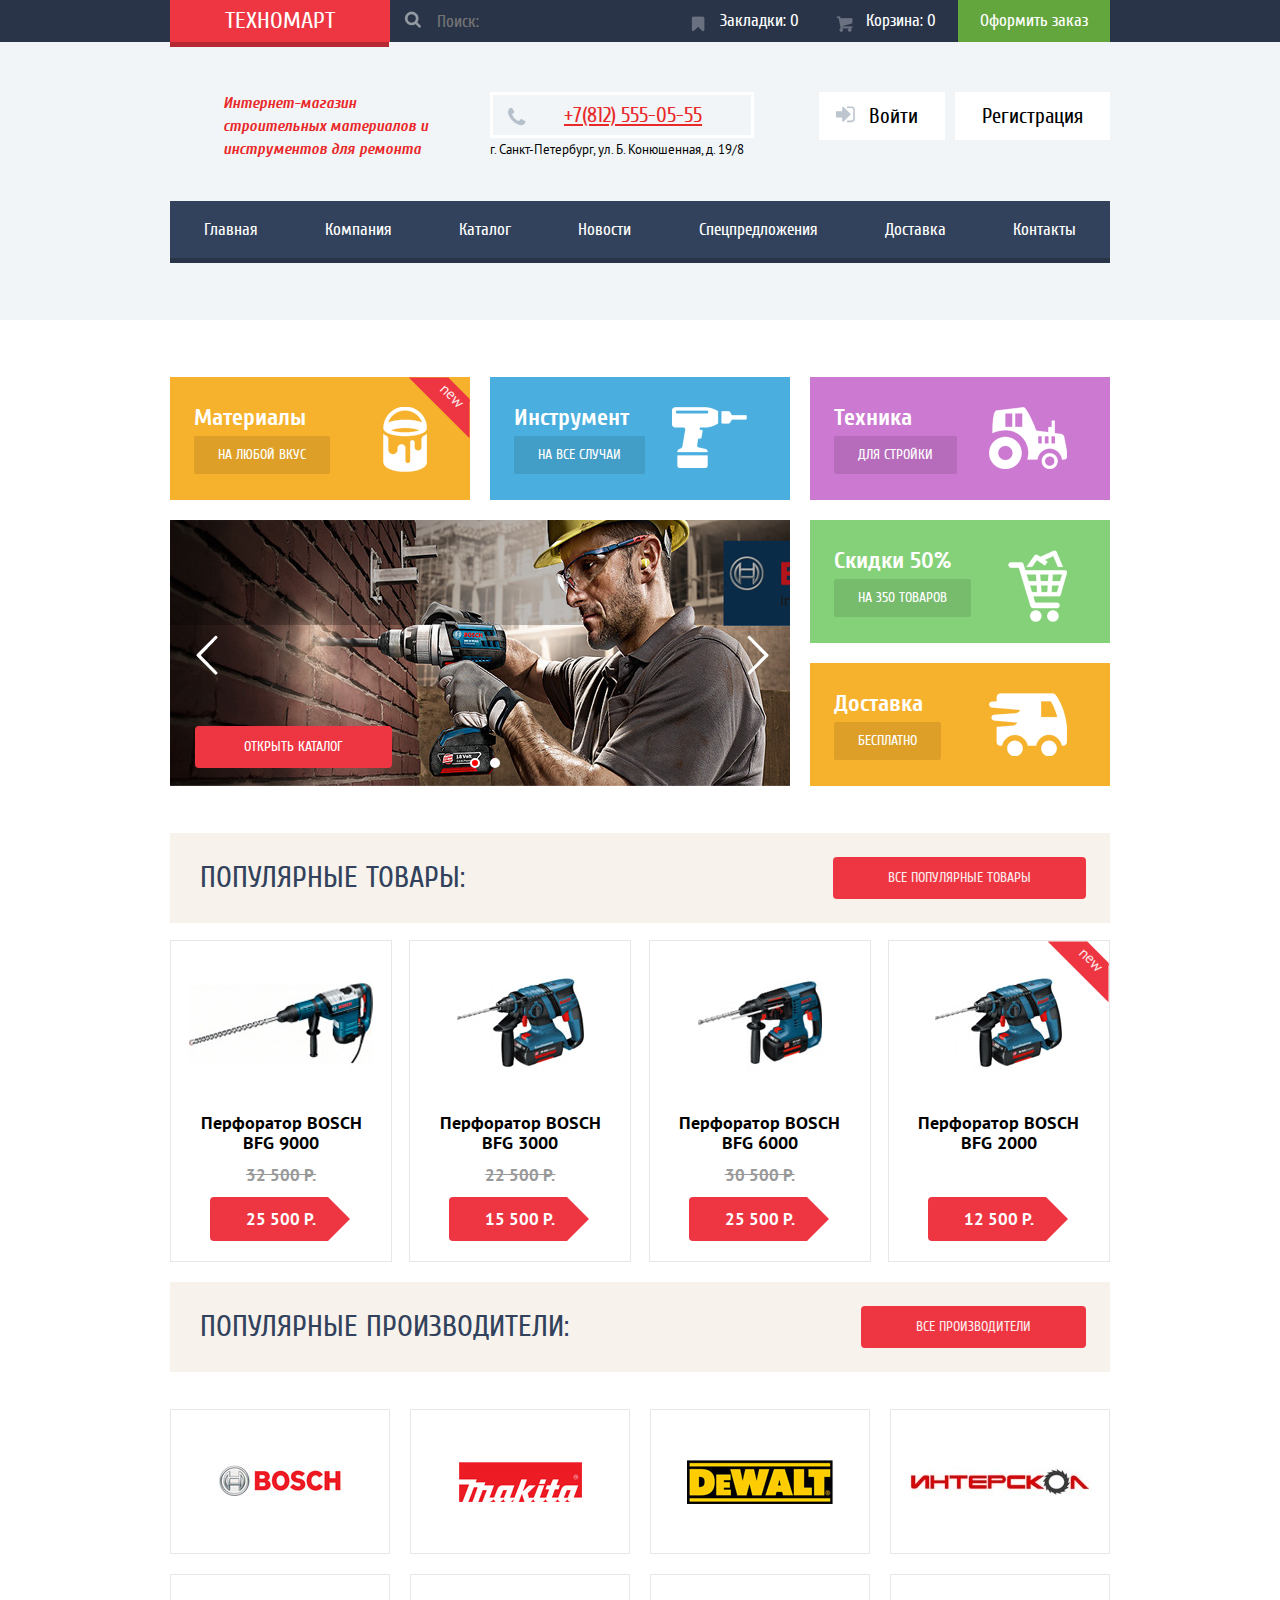
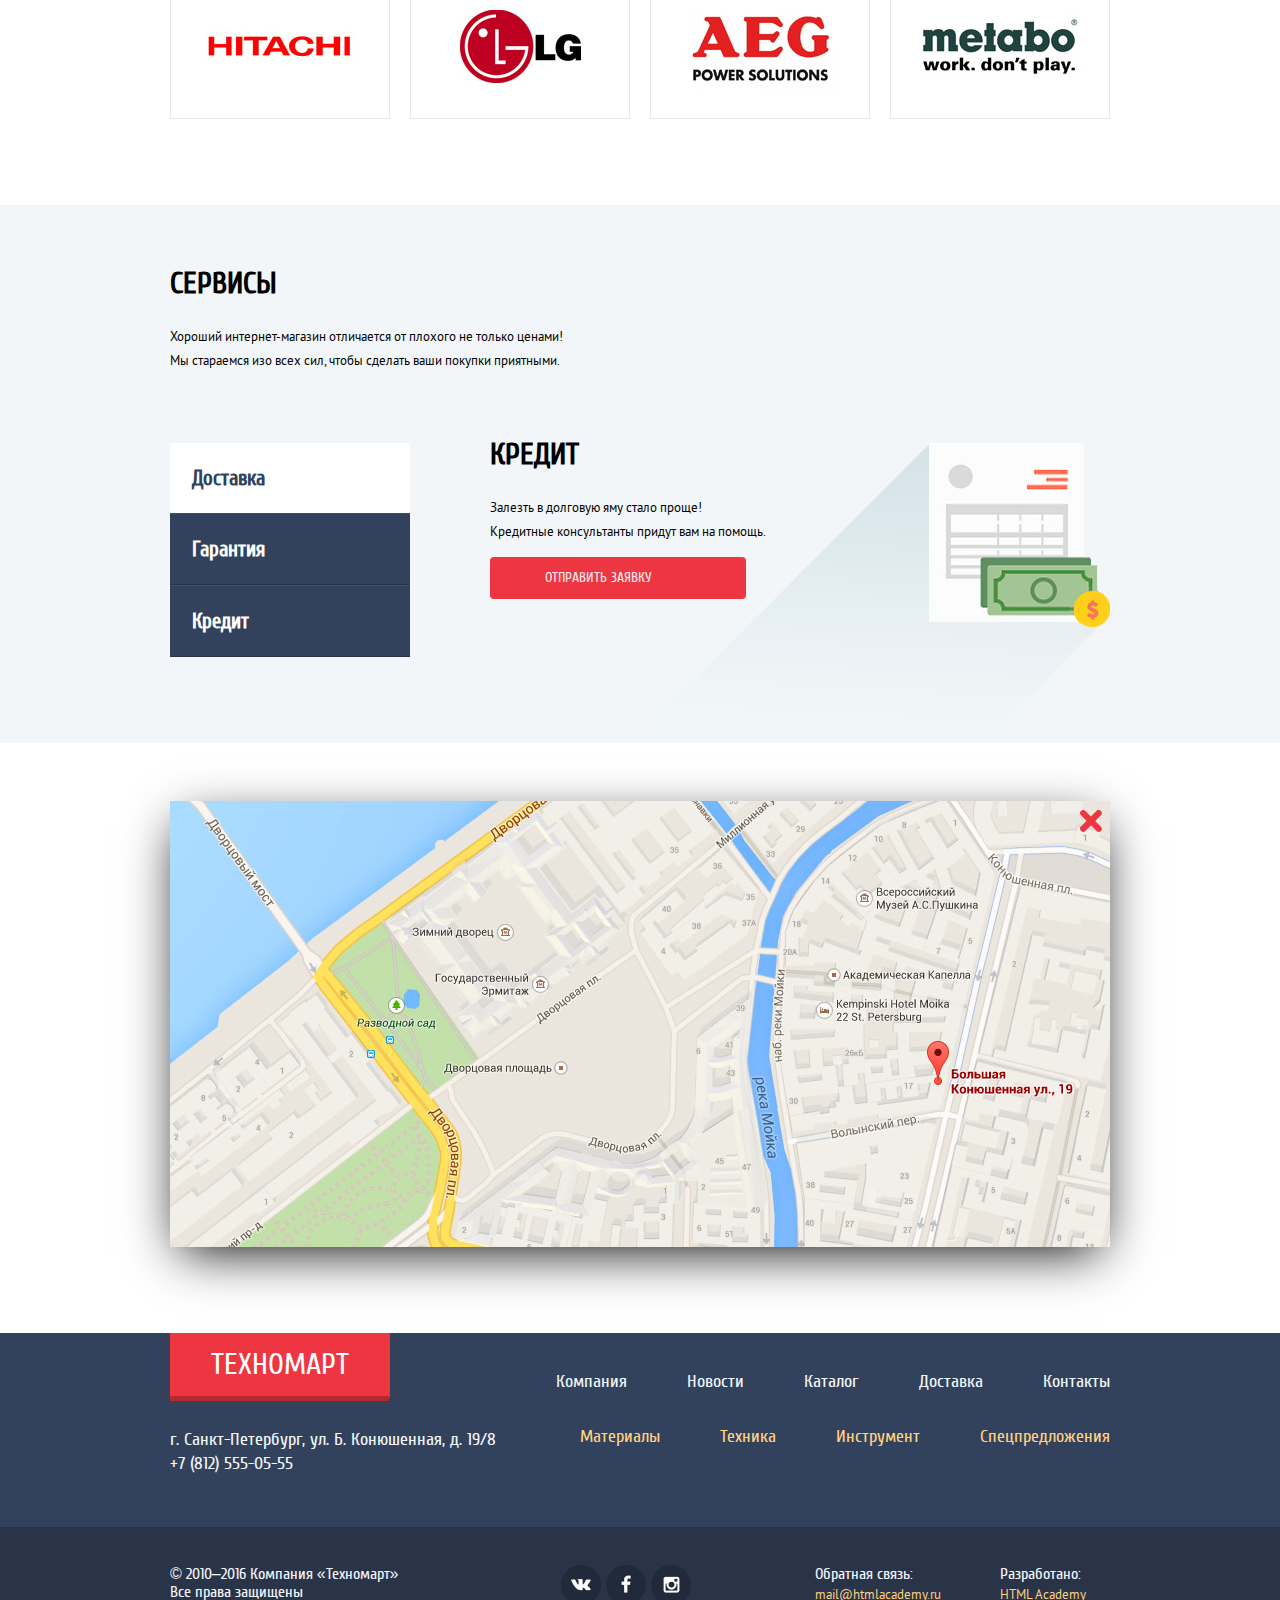
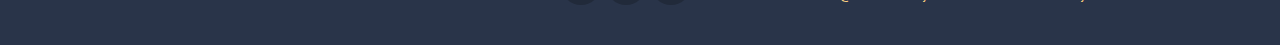
==== commit c62341a4: "lesson-6" ====
--- a/index.html
+++ b/index.html
@@ -1,6 +1,7 @@
 <!DOCTYPE html>
 <html lang="ru">
   <head>
+    <meta http-equiv="X-UA-Compatible" content="IE=edge">
     <meta charset="utf-8">
     <link rel="stylesheet" href="./css/style.css">
     <title>Техномарт</title>
@@ -13,12 +14,13 @@
             <a class="logo">Техномарт</a>
           </div>
           <form>
+            <label class="search" for="q"></label>
             <input type="search" name="q" placeholder="Поиск:"> 
-            <input type="submit" value="Найти">
+            <input class="q" id="q" type="submit" value="Найти">
           </form>
           <div class="buy">
-            <a class="buy-item" href="#">Закладки</a>
-            <a class="buy-item" href="#">Корзина</a>
+            <a class="buy-item" href="#">Закладки: 0</a>
+            <a class="buy-item" href="#">Корзина: 0</a>
             <a class="buys" href="#">Оформить заказ</a>
           </div>
         </div>
@@ -27,8 +29,8 @@
         <div class="conteiner">
     	    <div class="main-about">
             <div class="header-about">
-              Интернет-магазин<br>
-              строительных материалов<br>
+              Интернет-магазин 
+              строительных материалов 
               и инструментов для ремонта
             </div>
             <div class="header-phone">
@@ -78,41 +80,54 @@
             <img src="./img/item-logo-materials.png" width="44" height="65" alt="">
           </div>
         </div>
-         <div class="item">
+         <div class="item instrument">
           <div class="item-title">Инструмент</div>
           <div class="item-about">на все случаи</div>
           <div class="item-logo">
             <img src="./img/item-logo-tool.png" width="75" height="61" alt="">
           </div>
         </div>
-         <div class="item">
+         <div class="item tehnic">
           <div class="item-title">Техника</div>
           <div class="item-about">Для стройки</div>
           <div class="item-logo">
             <img src="./img/item-logo-technics.png" width="78" height="62" alt="">
           </div>
         </div>
-        <div class="slide">
-          <figure class="gallery-content">
-            <img src="./img/item-slide-1.jpg" width="620" height="266" alt="">
-            
-          </figure>
-            <button class="btn-glr gallery-prev">Назад</button>
-            <button class="btn-glr gallery-next">Вперёд</button>
-            <a class="open-gallery" href="">Открыть каталог</a>
-        </div>
-        <div class="item">
-          <div class="item-title">Скидки 50%</div>
-          <div class="item-about">на 350 товаров</div>
-          <div class="item-logo">
-            <img src="./img/item-logo-discounts.png" width="59" height="72" alt="">
-          </div>
-        </div>
-        <div class="item">
-          <div class="item-title">Доставка</div>
-          <div class="item-about">бесплатно</div>
-          <div class="item-logo">
-            <img src="./img/item-logo-delivery.png" width="78" height="63" alt="">
+        <div class="slider">
+          <input type="radio" id="slider-btn-up" name="toggle" checked>
+          <input type="radio" id="slider-btn-daun" name="toggle">
+          <div class="slider-controls">
+            <label class="slider-btn-up" for="slider-btn-up"></label>
+            <label class="slider-btn-daun" for="slider-btn-daun"></label>
+          </div>
+          <div class="slider-controls-icon">
+            <label class="slider-icon-up" for="slider-btn-up"></label>
+            <label class="slider-icon-daun" for="slider-btn-daun"></label>
+          </div>
+          <div class="slider-inner">
+            <div class="gallery-content">
+              <img src="./img/item-slide-1.jpg" width="620" height="266" alt="">
+              <img src="./img/item-slide-2.jpg" width="620" height="266" alt="">
+            </div>
+          </div>
+          
+           <a class="open-gallery" href="">Открыть каталог</a>
+        </div>
+        <div class="item-bild"> 
+           <div class="item sales">
+            <div class="item-title">Скидки 50%</div>
+            <div class="item-about">на 350 товаров</div>
+            <div class="item-logo">
+              <img src="./img/item-logo-discounts.png" width="59" height="72" alt="">
+            </div>
+          </div>
+          <div class="item deliver">
+            <div class="item-title">Доставка</div>
+            <div class="item-about">бесплатно</div>
+            <div class="item-logo">
+              <img src="./img/item-logo-delivery.png" width="78" height="63" alt="">
+            </div>
           </div>
         </div>
       </div>
@@ -224,10 +239,10 @@
               <div class="about-items"> 
                   <h2>Доставка</h2>
                   <p>
-                    Мы с удовольствием доставим ваш товар прямо <br>
-                    к вашему подъезду совершенно бесплатно!<br>
-                    Ведь мы неплохо заработаем, <br>
-                    поднимая его на ваш на этаж!<br>
+                    Мы с удовольствием доставим ваш товар прямо 
+                    к вашему подъезду совершенно бесплатно!
+                    Ведь мы неплохо заработаем, 
+                    поднимая его на ваш на этаж!
                   </p>
               </div>
                 <div class="about-icon delivery">
@@ -239,8 +254,8 @@
               <div class="about-items">  
                 <h2>Гарантия</h2>
                 <p>
-                  Если купленный у нас товар поломается или заискрит,<br>
-                  а также в случае пожара, спровоцированного его возгаранием, <br> вы всегда можете быть уверены в нашей гарантии. Мы обменяем<br> сгоревший товар на новый. <br>
+                  Если купленный у нас товар поломается или заискрит,
+                  а также в случае пожара, спровоцированного его возгаранием,  вы всегда можете быть уверены в нашей гарантии. Мы обменяем сгоревший товар на новый. 
                   Дом уж восстановите как-нибудь сами
                 </p>
             </div>
@@ -266,50 +281,54 @@
       </div>
      </main>
      <main class="conteiner contact">
-     <section class="contact-about">
-     <h2>КОМПАНИЯ «Техномарт»</h2>
-      <p>
-        Настоящий мужской шоппинг начинается здесь! Огромный выбор товаров для ремонта и строительства не оставит равнодушными  любителей сэкномить на гастарбайтерах.
-      </p>
-      <p>
-        Мы можем доставить ваш товар в самые отдаленные точки России!
-        Техномарт работает со многими транспортными компаниями: 
-      </p>
-      <ul class="contact-list">
-        <li>Деловые линии</li>
-        <li>Автотрейдинг</li>
-        <li>ЖелДорЭкспедиция</li>
-      </ul>
-      <a class="a-pop" href="#">Подробнее о компании</a>
-     </section>
-     <section class="contact-map">
-      <h2>Контакты</h2>
-      <p>
-        Вы можете забрать товар сами, <br>
-        заехав в наш офис:
-      </p>
-      <img src="./img/mini-map.jpg" width="300" height="158">
-      <a class="a-pop" href="#">Заблудились? Напишите нам!</a>
-     </section>
-      <section class="map">
-        <a href="" >
-          <img src="./img/map-popup.jpg" width="970" height="476" alt="">
-        </a>
-          <form class="map-form" action="" method="post">
-            <label for='name'>Ваше имя:</label>
-            <br>
-            <input type='text'  id='name' name='name' placeholder="Представьтесь пожалуйста" >
-            <br>
-            <label for='email'>Ваш e-mail:</label>
-            <br>
-            <input type='email' id='email' name='email' >
-            <br>
-            <label for='text'>Текст письма:</label>
-            <br>
-            <textarea rows=  cols= id='text'  name='text'>В свободной форме</textarea>
-            <br>
-            <button class="btn" type="submit">Отправить</button>
-        </form>
+      <section class="section-contact">
+       <section class="contact-about">
+       <h2>КОМПАНИЯ «Техномарт»</h2>
+        <p>
+          Настоящий мужской шоппинг начинается здесь! Огромный выбор товаров для ремонта и строительства не оставит равнодушными  любителей сэкномить на гастарбайтерах.
+        </p>
+        <p>
+          Мы можем доставить ваш товар в самые отдаленные точки России!
+          Техномарт работает со многими транспортными компаниями: 
+        </p>
+        <ul class="contact-list">
+          <li>Деловые линии</li>
+          <li>Автотрейдинг</li>
+          <li>ЖелДорЭкспедиция</li>
+        </ul>
+        <a class="a-pop" href="#">Подробнее о компании</a>
+       </section>
+       <section class="contact-map">
+        <h2>Контакты</h2>
+        <p>
+          Вы можете забрать товар сами, <br>
+          заехав в наш офис:
+        </p>
+        <img src="./img/mini-map.jpg" width="300" height="158">
+        <a class="a-pop" href="#">Заблудились? Напишите нам!</a>
+       </section>
+      </section>
+      <section class="map"><img src="./img/map-popup.jpg" width="940" height="446" alt=""></section>
+      <section class="write-us">
+        <form class="contact-form" action="" method="post">
+          <div class="write-content">
+            <div class="name">
+              <label for='name'>Ваше имя:</label>
+              <input type='text'  id='name' name='name' placeholder="Представьтесь пожалуйста" >
+            </div>
+            <div class="email">
+              <label for='email'>Ваш e-mail:</label>
+              <input type='email' id='email' name='email' placeholder="Для отправки ответа" >
+            </div>
+            <div class="text">
+              <label for='text'>Текст письма:</label> 
+              <textarea id='text'  name='text' placeholder="В свободной форме" ></textarea>
+            </div>
+          </div>
+          <div class="write-us-btn">
+            <button class="a-pop" type="submit">Отправить</button>
+          </div>
+        </form> 
       </section>
   	</main>
 	<footer class="main-footer">
--- a/css/style.css
+++ b/css/style.css
@@ -65,8 +65,7 @@
   display: flex;
   flex-direction: column;
 
-  min-width: 660px;
-  max-width: 940px;
+  width: 940px;
   margin: 0 auto;
   padding: 0 10px;
 
@@ -85,12 +84,14 @@
 main.conteiner {
   flex-direction: row;
   flex-wrap: wrap;
-  justify-content: space-around;
-
-  padding-top: 50px;
+  justify-content: space-between;
+
+  padding-top: 57px;
+  padding-bottom: 86px;
 }
 .conteiner.catalog {
   padding-top: 0;
+  padding-bottom: 0;
 }
 .main-logo {
   display: flex;
@@ -101,7 +102,7 @@
   font-size: 24px;
   line-height: 24px;
 
-  padding: 13px 55px;
+  padding: 9px 55px;
 
   text-transform: uppercase;
 
@@ -112,7 +113,7 @@
   background: #ca2c37;
 }
 .main-logo .logo:after {
-  top: 50px;
+  top: 42px;
   position: absolute;
   content: "";
   left: 0;
@@ -124,11 +125,119 @@
 
   background: #b52933;
 }
+
 .header-buy  form {
+  display: flex;
   flex-grow: 2;
   justify-content: flex-start;
 
   padding-left: 10px;
+}
+.header-buy input[name="q"] {
+  font-family: "Cuprum Regular",  "Arial", sans-serif;
+  font-size: 17px;
+
+  padding-left: 14px;
+
+  color: #dedfe2;
+  border: none;
+  background-color: #293449;
+}
+.header-buy input[name="q"]:placeholder {
+  color: white;
+}
+.search {
+  display: flex;
+
+  width: 19px;
+  height: 42px;
+  margin-left: 4px;
+
+  opacity: 0.5;
+  background: transparent url(../img/sprite.png) -42px 11px no-repeat ;
+}
+.search:hover {
+  opacity: 1;
+}
+.search:active {
+  opacity: 0.5;
+}
+.q {
+  display: none;
+}
+.range-controls {
+  position: relative;
+
+  height: 41px;
+  margin-bottom: 10px;
+  padding-top: 39px;
+  padding-right: 25px;
+  padding-left: 25px;
+
+  border-bottom-right-radius: 5px;
+  border-bottom-left-radius: 5px;
+  background: #f7f3ec;
+}
+.range-controls .scale {
+  height: 2px;
+
+  background: #d7dcde;
+}
+.range-controls .bar {
+  width: 70%;
+  height: 2px;
+
+  background: #00ca74;
+}
+.range-controls .toggle {
+  top: 30px;
+  position: absolute;
+  left: 0;
+
+  width: 4px;
+  height: 4px;
+
+  cursor: pointer;
+
+  border: 8px solid #ffffff;
+  border-radius: 50%;
+  background: #ababab;
+  box-shadow: 0 2px 1px 0 #cfcfcf;
+}
+
+.range-controls .toggle-min {
+  left: 20px;
+}
+
+.range-controls .toggle-max {
+  left: 160px;
+}
+.price-controls {
+  display: flex;
+  justify-content: space-between;
+}
+.price-controls label {
+  font-size: 0;
+
+  padding: 0;
+}
+
+.price-controls input {
+  font-size: 17px;
+  line-height: 18px;
+
+  width: 95px;
+  padding: 10px 0;
+
+  text-align: center;
+
+  border: none;
+  border-radius: 5px;
+  outline: none;
+  background: #f7f3ec;
+}
+.price-controls span {
+  line-height: 38px;
 }
 .header-buy .buy {
   font-family: "Cuprum Regular",  "Arial", sans-serif;
@@ -145,7 +254,7 @@
 
   justify-content: center;
 
-  padding: 16px 20px;
+  padding: 12px 22px;
 
   text-decoration: none;
 
@@ -156,6 +265,10 @@
 }
 .buy a:hover {
   background: #212a3a;
+}
+.buy a:active {
+  color: #b8b9bb;
+  background: #161d29;
 }
 .buy-item::after {
   top: 15px;
@@ -181,6 +294,9 @@
 .buy-item:hover::after {
   opacity: 1;
 }
+.buy-item:active::after {
+  opacity: 0.3;
+}
 .buys {
   background: #63a63e;
 }
@@ -193,6 +309,7 @@
   justify-content: space-between;
 
   width: 100%;
+  padding-bottom: 26px;
 
   align-items: flex-start;
 }
@@ -207,6 +324,9 @@
   font-style: italic;
   line-height: 23px;
 
+  width: 212px;
+  padding-left: 53px;
+
   color: #e9292a;
 }
 .header-phone {
@@ -370,7 +490,7 @@
 }
 .main-navigation {
   width: 100%;
-  padding-bottom: 60px;
+  padding-bottom: 44px;
 }
 .skyline {
   display: flex;
@@ -390,7 +510,7 @@
   flex-grow: 1;
   justify-content: center;
 
-  padding: 22px 0 ;
+  padding: 20px 0 ;
 
   text-decoration: none;
 
@@ -415,13 +535,81 @@
   justify-content: space-between;
 
   width: 100%;
-
-  direction: row;
-}
-.slide {
+  padding-bottom: 27px;
+}
+.slider {
   position: relative;
 }
-
+.slider-inner {
+  overflow: hidden;
+
+  width: 620px;
+  height: 266px;
+}
+.slider input {
+  display: none;
+}
+.slider-controls {
+  position: absolute;
+  bottom: 38px;
+  z-index: 10;
+  left: 300px;
+
+  display: flex;
+  flex-direction: row;
+  justify-content: space-between;
+
+  width: 30px;
+}
+.slider-controls label {
+  display: flex;
+
+  width: 6px;
+  height: 6px;
+
+  cursor: pointer;
+
+  border: 2px solid white;
+  border-radius: 5px;
+  background-color: white;
+}
+#slider-btn-up:checked ~ .slider-controls label[for="slider-btn-up"] {
+  background-color: red;
+}
+#slider-btn-daun:checked ~ .slider-controls label[for="slider-btn-daun"] {
+  background-color: red;
+}
+#slider-btn-up:checked ~ .slider-inner .gallery-content {
+  transform: translate(0);
+}
+#slider-btn-daun:checked ~ .slider-inner .gallery-content {
+  transform: translate(0, -266px);
+}
+[class^="slider-icon"] {
+  top: 115px;
+  position: absolute;
+  z-index: 10;
+  left: 24px;
+
+  display: flex;
+
+  width: 26px;
+  height: 42px;
+
+  cursor: pointer;
+
+  background: transparent url(../img/sprite.png) -249px 0 no-repeat;
+}
+.slider-icon-daun {
+  top: 115px;
+  left: 575px;
+
+  background-position: -217px 0;
+}
+.gallery-content {
+  display: flex;
+  flex-direction: column;
+}
 .gallery-prev {
   top: 47px;
   position: absolute;
@@ -453,7 +641,7 @@
   font-family: "Cuprum Regular", "Arial", sans-serif;
   font-size: 14px;
   line-height: 14px;
-  bottom: 22px;
+  bottom: 38px;
   left: 25px;
 
   padding: 14px 49px;
@@ -488,6 +676,18 @@
 
   align-items: flex-start;
 }
+.instrument {
+  background-color: #4aafde;
+}
+.tehnic {
+  background-color: #cc79d1;
+}
+.sales {
+  background-color: #85d179;
+}
+.deliver {
+  background-color: #f6b22d;
+}
 .new {
   right: -22px;
   top: 7px;
@@ -570,10 +770,15 @@
   justify-content: space-between;
 
   width: 100%;
+  margin-bottom: 17px;
 
   background: #f7f3ec;
 
   align-items: center;
+}
+
+.filter .price-controls .max-price {
+  padding: 0;
 }
 
 .pop-title {
@@ -581,7 +786,7 @@
   font-size: 30px;
   line-height: 30px;
 
-  padding: 33px 30px;
+  padding: 30px 30px;
 
   text-transform: uppercase;
 
@@ -594,8 +799,6 @@
   font-size: 14px;
   line-height: 18px;
 
-  display: flex;
-
   margin-right: 24px;
   padding: 12px 55px;
 
@@ -612,13 +815,7 @@
 .a-pop:active {
   background: #ba2732;
 }
-.brand {
-  box-sizing: border-box;
-  width: 220px;
-  height: 145px;
-
-  border: 1px solid #e7e7e7;
-}
+
 .breadcrumbs {
   width: 100%;
 }
@@ -630,7 +827,141 @@
   flex-direction: column;
   flex-wrap: wrap;
 
-  max-width: 220px;
+  width: 220px;
+}
+.filter h2 {
+  text-transform: uppercase;
+}
+.filter ul {
+  margin: 0;
+  padding: 0;
+
+  list-style: none;
+}
+.filter li {
+  position: relative;
+
+  padding-bottom: 16px;
+}
+.filter label:last-child {
+  padding-left: 35px;
+
+  text-transform: uppercase;
+}
+.filter li:last-child {
+  padding-bottom: 0;
+}
+fieldset {
+  margin: 0;
+  padding: 0;
+  padding-bottom: 21px;
+
+  border: none;
+}
+legend:not(.legend-price) {
+  border-top: 1px solid #e5e5e5;
+}
+legend {
+  font-family: "PT Sans Regular", Arial, sans-serif;
+  font-size: 17px;
+  font-weight: bold;
+  line-height: 30px;
+
+  display: block;
+
+  width: 100%;
+  padding: 14px 0;
+
+  text-transform: uppercase;
+}
+.legend-price {
+  padding: 12px 0;
+}
+.filter input[type="checkbox"],
+.filter input[type="radio"] {
+  display: none;
+}
+.filter input[type="checkbox"] + .checkbox-indicator,
+.filter input[type="radio"] + .checkbox-indicator {
+  top: 1px;
+  position: absolute;
+  left: 0;
+
+  box-sizing: border-box;
+  width: 23px;
+  height: 23px;
+
+  border: 3px solid #c1c1c1;
+  border-radius: 5px;
+}
+
+.filter input[type="checkbox"]:checked + .checkbox-indicator::before {
+  top: 6px;
+  position: absolute;
+  content: "";
+  z-index: 10;
+  left: 0;
+
+  width: 14px;
+  height: 5px;
+
+  border-radius: 3px;
+  background-color: #c1c1c1;
+}
+.filter input[type="checkbox"]:checked + .checkbox-indicator::after {
+  top: 2px;
+  position: absolute;
+  content: "";
+  left: 5px;
+
+  width: 20px;
+  height: 5px;
+
+  border: 2px solid white;
+  border-radius: 3px;
+  background-color: #c1c1c1;
+}
+
+.filter input[type="checkbox"]:checked + .checkbox-indicator::before {
+  transform: rotate(45deg);
+}
+
+.filter input[type="checkbox"]:checked + .checkbox-indicator::after {
+  transform: rotate(-45deg);
+}
+.filter input[type="radio"] + .checkbox-indicator {
+  border: 3px solid #c1c1c1;
+  border-radius: 50%;
+}
+.filter input[type="radio"]:checked + .checkbox-indicator::before {
+  top: 4px;
+  position: absolute;
+  content: "";
+  left: 4px;
+
+  width: 9px;
+  height: 9px;
+
+  border-radius: 50%;
+  background-color: #c1c1c1;
+}
+.filter input[type="checkbox"] + .checkbox-indicator:hover,
+.filter input[type="radio"] + .checkbox-indicator:hover {
+  border-color: #b5b5b5;
+}
+.filter input[type="checkbox"] + .checkbox-indicator:hover::after,
+.filter input[type="checkbox"] + .checkbox-indicator:hover::before,
+.filter input[type="radio"] + .checkbox-indicator:hover::before {
+  background-color: #b5b5b5;
+}
+
+.filter input[type="checkbox"]:disabled + .checkbox-indicator,
+.filter input[type="radio"]:disabled + .checkbox-indicator {
+  border-color: #e9e9e9;
+}
+.filter input[type="checkbox"]:disabled + .checkbox-indicator::after,
+.filter input[type="checkbox"]:disabled + .checkbox-indicator::before {
+  background-color: #e9e9e9;
 }
 .goods {
   display: flex;
@@ -649,13 +980,17 @@
   justify-content: space-between;
 
   width: 100%;
-  margin-top: 20px;
+  margin-bottom: 18px;
 
   text-transform: uppercase;
 
+  border-radius: 5px;
   background-color: #f7f3ec;
 
   align-items: center;
+}
+.goods-title.filter {
+  margin-bottom: 2px;
 }
 .icons-updaun {
   display: flex;
@@ -698,7 +1033,11 @@
 .icon-baun.current {
   border-bottom-color: #ee3643;
 }
-.goods-filter-title {
+.goods-filter-title,
+.filter-title {
+  font-size: 13px;
+  line-height: 18px;
+
   flex-grow: 2;
 
   padding: 12px 19px;
@@ -741,7 +1080,7 @@
 
   width: 220px;
   height: 320px;
-  margin: 20px 0;
+  margin-bottom: 20px;
 
   border: 1px solid #e7e7e7;
 
@@ -869,16 +1208,38 @@
   background: #ffffff;
 }
 .price {
+  position: relative;
+
   margin-bottom: 20px;
 }
+.price::after {
+  right: -20px;
+  top: 0;
+  position: absolute;
+  content: "";
+
+  display: flex;
+
+  width: 0;
+  height: 0;
+
+  border: 22px solid #ffffff;
+  border-left-color: #ee3643;
+}
 .brand {
   display: flex;
   justify-content: center;
 
-  margin: 20px 0;
+  box-sizing: border-box;
+  width: 220px;
+  height: 145px;
+  margin-top: 20px;
+
+  border: 1px solid #e7e7e7;
 
   align-items: center;
 }
+
 .brand:hover {
   box-shadow: 0 0 20px -10px;
 }
@@ -907,6 +1268,7 @@
   line-height: 24px;
 
   margin-top: 0;
+  margin-bottom: 16px;
 
   text-transform: uppercase;
 
@@ -914,6 +1276,7 @@
 }
 .about-section .about-about {
   margin-bottom: 70px;
+  padding-right: 526px;
 }
 .about-about {
   width: 100%;
@@ -970,23 +1333,29 @@
   display: flex;
   flex-direction: column;
   justify-content: flex-start;
+
+  width: 274px;
 }
 
 .delivery {
+  display: none;
+
   background: transparent url(../img/delivery-shadow.png) 236px 0 no-repeat;
 }
 .credit {
-  display: none;
-
   background: transparent url(../img/credit-shadow.png) 236px 0 no-repeat;
 }
-
+.credit > .about-items {
+  width: 280px;
+}
 .guarant {
   display: none;
 
   background: transparent url(../img/guarant-shadow.png) 310px 14px no-repeat;
 }
-
+.guarant > .about-items {
+  width: 318px;
+}
 .conteiner.contact {
   flex-direction: row;
   justify-content: space-between;
@@ -1006,8 +1375,14 @@
   display: flex;
   flex-direction: column;
 }
+.section-contact {
+  display: none;
+}
 .contact-map {
   width: 300px;
+}
+.contact-map .a-pop {
+  margin: 0;
 }
 .contact-map img {
   margin: 40px 0;
@@ -1015,6 +1390,12 @@
 }
 .contact-about {
   width: 540px;
+}
+.contact-about .a-pop {
+  padding-right: 40px;
+  padding-left: 40px;
+
+  align-self: flex-start;
 }
 .contact-list {
   font-family: "Cuprum Regular", "Arial", sans-serif;
@@ -1043,27 +1424,26 @@
 .contact-list li:not(:last-child) {
   margin-bottom: 22px;
 }
-.map {
-  display: none;
-}
+
 .map form {
   display: none;
 }
 .paginator {
   display: flex;
 
-  margin-top: 32px;
+  margin-top: 19px;
   margin-bottom: 60px;
 
   align-items: center;
 }
-.paginator a {
+.paginator a,
+.form-btn {
   display: flex;
   justify-content: center;
 
   box-sizing: border-box;
   margin-right: 10px;
-  padding: 10px 18px;
+  padding: 6px 15px;
 
   text-decoration: none;
   text-transform: uppercase;
@@ -1071,18 +1451,30 @@
   color: #2b2b2b;
   border: 1px solid #e5e5e5;
   border-radius: 4px;
+  background-color: #ffffff;
 
   align-items: center;
 }
-.paginator a:hover {
+.paginator a:hover,
+.form-btn:hover {
   border-color: #bdc6ca;
 }
-.paginator a:active {
+.paginator a:active,
+.form-btn:active {
   border-color: #ee3744;
 }
 .paginator .current {
   color: #fef5f5;
   background-color: #ee3744;
+}
+.paginator .pagin-step {
+  padding-right: 31px;
+  padding-left: 31px;
+}
+.form-btn {
+  margin-top: 56px;
+  padding-right: 35px;
+  padding-left: 35px;
 }
 .about-catalog {
   padding-top: 43px;
@@ -1095,19 +1487,22 @@
   font-size: 30px;
   line-height: 24px;
 
-  margin-bottom: 24px;
+  margin-bottom: 16px;
 
   text-transform: uppercase;
 }
 .footer-menu,
-.footer-menu-last,
-.footer-contact .conteiner {
+.footer-menu-last {
   display: flex;
   flex-direction: row;
   flex-wrap: wrap;
   justify-content: space-between;
 
   width: 100%;
+}
+.footer-contact .conteiner {
+  flex-direction: row;
+  justify-content: space-between;
 }
 .footer-menu-last {
   padding-top: 31px;
@@ -1151,7 +1546,7 @@
 .footer-head a:active {
   text-decoration: none;
 
-  color: #a2a9b3;
+  opacity: 0.5;
 }
 .footer-head li:last-child {
   padding-right: 0;
@@ -1160,10 +1555,10 @@
   font-size: 30px;
   line-height: 30px;
 
-  padding: 21px 41px;
+  padding: 17px 41px;
 }
 .footer-menu .logo:after {
-  top: 72px;
+  top: 63px;
   left: 0;
 }
 .footer-last li {
@@ -1204,6 +1599,15 @@
 
   color: #f1f5f7;
 }
+.footer-contacts {
+  flex-grow: 1;
+  justify-content: center;
+}
+.footer-contacts:last-child {
+  flex-grow: 0;
+
+  padding-right: 24px;
+}
 .footer-contacts a {
   text-decoration: none;
 
@@ -1219,6 +1623,10 @@
 }
 .footer-social {
   display: flex;
+  flex-grow: 4;
+  justify-content: center;
+
+  margin-left: 44px;
 }
 .social-btn {
   font-size: 0;
@@ -1246,13 +1654,13 @@
   background-color: #ee3643;
 }
 .crumb {
-  margin: 22px 0;
+  margin: 17px 0;
 }
 .crumb li {
   position: relative;
 
   padding: 0 15px;
-  padding-left: 28px;
+  padding-left: 26px;
 }
 .crumb li:first-child {
   padding-right: 15px;
@@ -1289,3 +1697,205 @@
 
   background: transparent url(../img/sprite.png) -196px 4px no-repeat;
 }
+/*товар в корзине, обратная форма, карта*/
+.cart,
+.write-us {
+  top: 47px;
+  position: relative;
+  position: fixed;
+  z-index: 20;
+  left: 358px;
+
+  display: none;
+  flex-direction: column;
+
+  width: 620px;
+
+  border-top: 7px solid #ee3643;
+  box-shadow: 0 14px 50px -11px;
+}
+.map {
+  position: relative;
+
+  height: 446px;
+
+  box-shadow: 0 14px 50px -11px;
+}
+.cart::after,
+.write-us::after,
+.map::after {
+  right: 5px;
+  top: 17px;
+  position: absolute;
+  content: "";
+
+  width: 28px;
+  height: 6px;
+
+  transform: rotate(45deg);
+
+  border-radius: 3px;
+  background-color: #ee3643;
+}
+
+.cart::before,
+.write-us::before,
+.map::before {
+  right: 5px;
+  top: 17px;
+  position: absolute;
+  content: "";
+
+  width: 28px;
+  height: 6px;
+
+  transform: rotate(-45deg);
+
+  border-radius: 3px;
+  background-color: #ee3643;
+}
+
+.cart-icon {
+  position: relative;
+
+  display: flex;
+
+  width: 65px;
+  height: 65px;
+
+  border-radius: 50%;
+  background-color: #63a63e;
+}
+.cart-icon::after {
+  top: 38px;
+  position: absolute;
+  content: "";
+  left: 11px;
+
+  width: 21px;
+  height: 7px;
+
+  transform: rotate(45deg);
+
+  border-radius: 3px;
+  background-color: white;
+}
+.cart-icon::before {
+  top: 31px;
+  position: absolute;
+  content: "";
+  left: 20px;
+
+  width: 39px;
+  height: 7px;
+
+  transform: rotate(-45deg);
+
+  border-radius: 3px;
+  background-color: white;
+}
+.cart-content,
+.write-content {
+  display: flex;
+  flex-direction: row;
+  justify-content: center;
+
+  width: 100%;
+  padding-top: 47px;
+  padding-bottom: 50px;
+
+  background-color: white;
+
+  align-items: center;
+}
+.cart-content span {
+  font-family: "Cuprum Regular", "Arial", sans-serif;
+  font-size: 30px;
+  line-height: 18px;
+
+  padding-left: 33px;
+}
+.cart-btn {
+  display: flex;
+  flex-direction: row;
+  justify-content: space-between;
+
+  padding: 37px 80px;
+
+  background-color: #f1f1f1;
+}
+.cart-btn .a-pop {
+  margin: 0;
+}
+.cart-btn .a-pop:first-child {
+  padding-right: 60px;
+  padding-left: 60px;
+}
+.cart-btn .a-pop:last-child {
+  padding-right: 48px;
+  padding-left: 44px;
+
+  color: #000000;
+  background-color: #ffffff;
+}
+.write-content {
+  display: flex;
+  flex-wrap: wrap;
+
+  width: auto;
+  padding: 0 80px;
+}
+.contact-form {
+  display: flex;
+  flex-direction: row;
+  flex-wrap: wrap;
+  justify-content: space-between;
+
+  padding-top: 47px;
+  padding-bottom: 37px;
+}
+.name,
+.email,
+.text {
+  display: flex;
+  flex-direction: column;
+}
+.contact-form input[name="email"],
+.contact-form input[name="name"],
+.contact-form textarea[name="text"] {
+  box-sizing: border-box;
+  width: 220px;
+  padding: 0 14px;
+  padding-top: 8px ;
+  padding-bottom: 10px;
+
+  border: 2px solid #d7dcde ;
+  border-radius: 2px;
+}
+.contact-form textarea[name="text"] {
+  box-sizing: border-box;
+  width: 460px;
+  height: 111px;
+
+  resize: none;
+}
+.contact-form label {
+  font-family: "Cuprum Regular", "Arial", sans-serif;
+  font-size: 18px;
+  line-height: 18px;
+
+  margin-bottom: 12px;
+}
+.text label {
+  margin-top: 20px;
+}
+.write-us-btn {
+  padding: 37px 80px;
+
+  background-color: #f1f1f1;
+}
+.write-us .a-pop {
+  width: 100%;
+
+  background-color: #ee3643;
+}
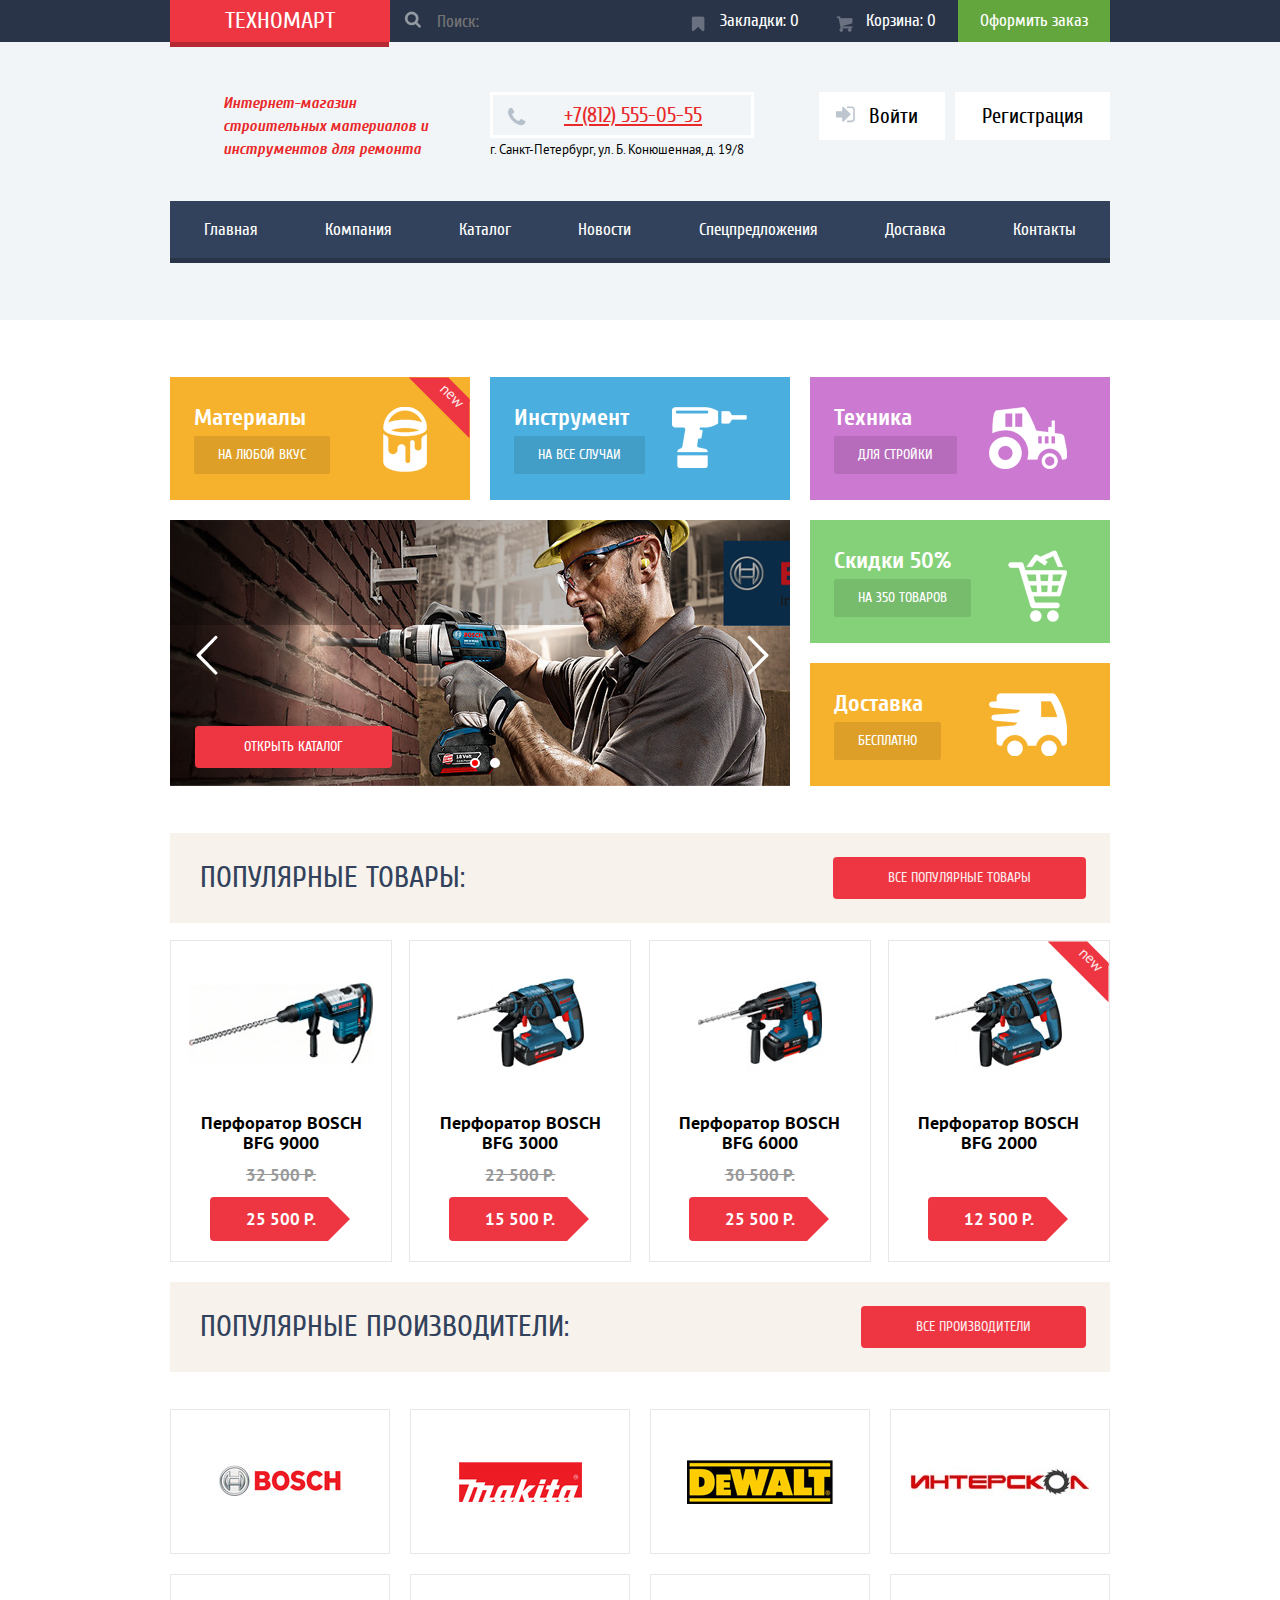
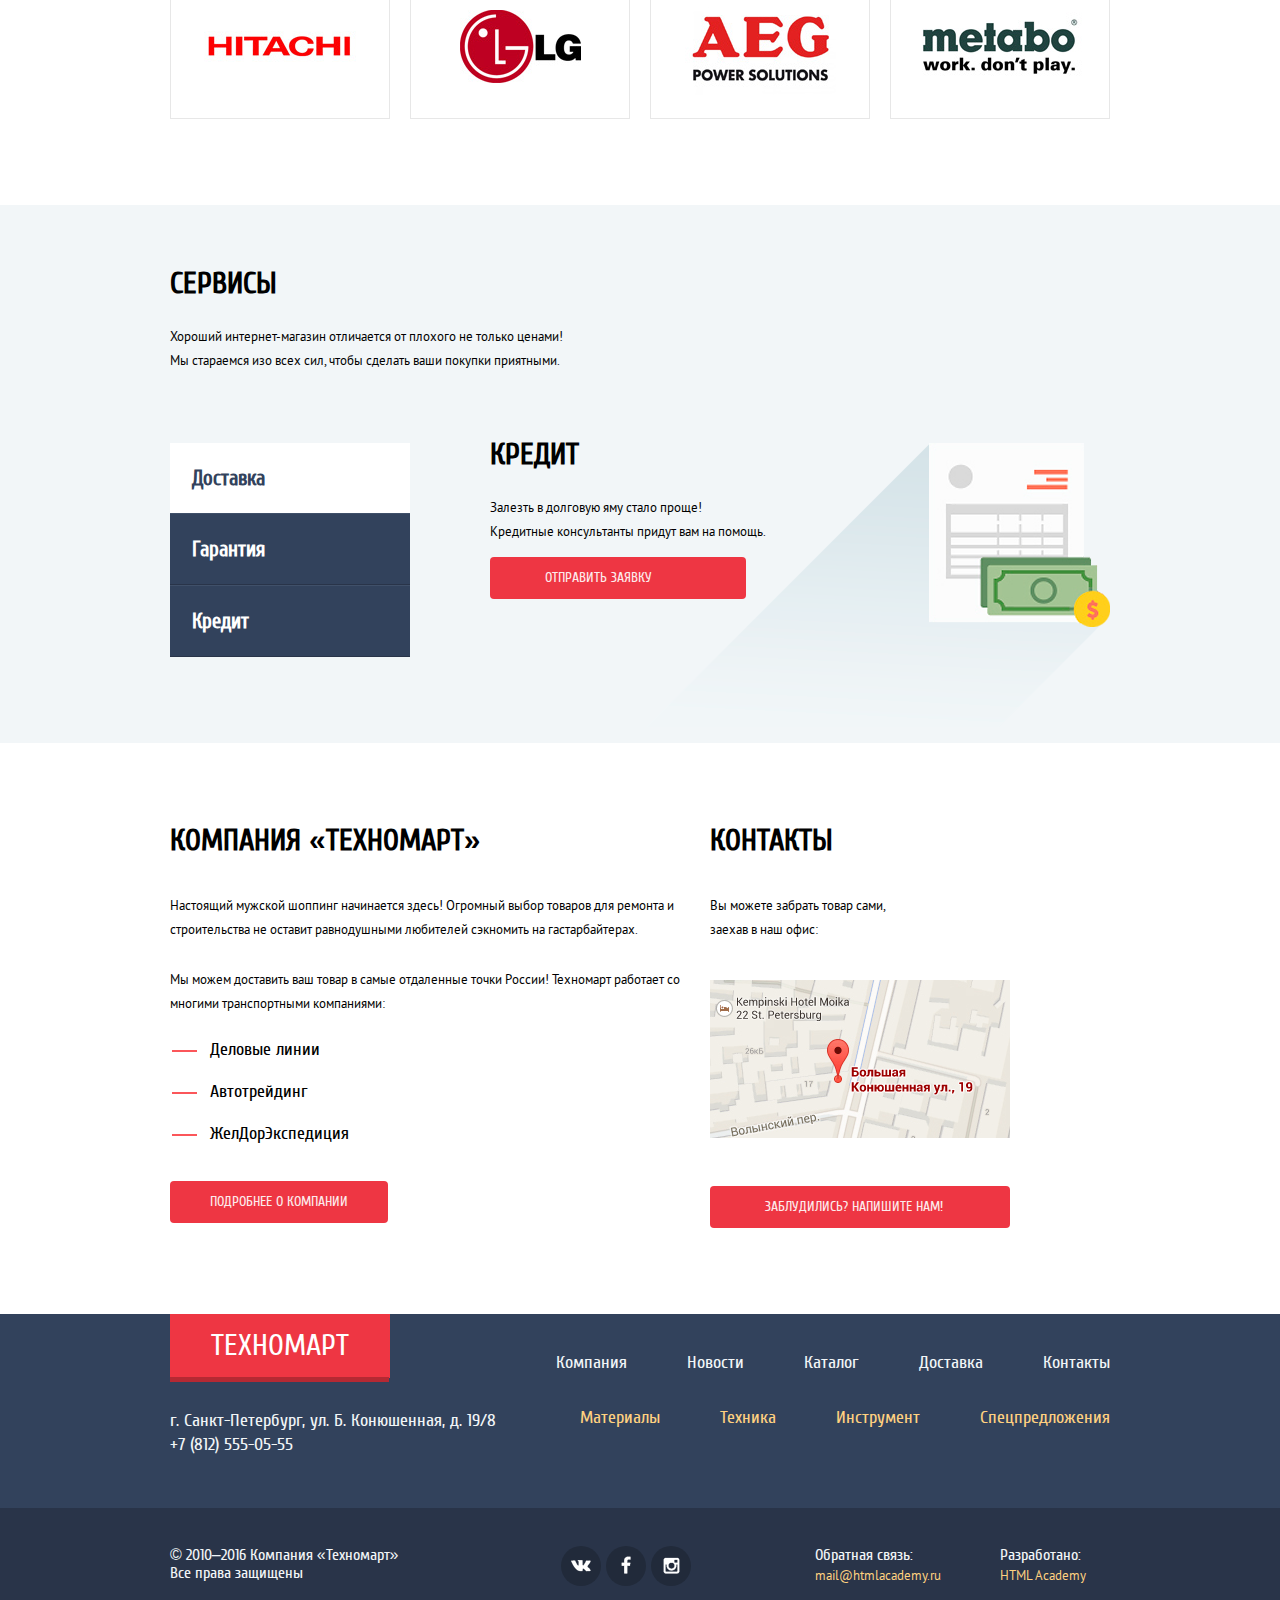
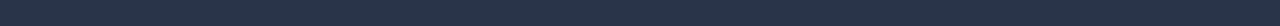
==== commit e9edb3b2: "lesson-7" ====
--- a/index.html
+++ b/index.html
@@ -304,13 +304,18 @@
           Вы можете забрать товар сами, <br>
           заехав в наш офис:
         </p>
-        <img src="./img/mini-map.jpg" width="300" height="158">
-        <a class="a-pop" href="#">Заблудились? Напишите нам!</a>
+        <a class="map-link" href="#">
+          <img src="./img/mini-map.jpg" width="300" height="158">
+        </a>
+        <a class="a-pop write-us-link" href="#">Заблудились? Напишите нам!</a>
        </section>
       </section>
-      <section class="map"><img src="./img/map-popup.jpg" width="940" height="446" alt=""></section>
+      <section class="map">
+        <button type="button" class="map-close" title="Закрыть">Закрыть</button>
+        <iframe src="https://www.google.com/maps/embed?pb=!1m18!1m12!1m3!1d2238.013238238495!2d37.05109431552398!3d55.8797849805875!2m3!1f0!2f0!3f0!3m2!1i1024!2i768!4f13.1!3m3!1m2!1s0x46b5698dd6fcd283%3A0x5c15e08a34167f9b!2zNjcsINCb0LXQvdC40L3Qviwg0JzQvtGB0LrQvtCy0YHQutCw0Y8g0L7QsdC7LiwgMTQzNTkx!5e0!3m2!1sru!2sru!4v1463245648971" width="940" height="446" frameborder="0" style="border:0" allowfullscreen></iframe></section>
       <section class="write-us">
-        <form class="contact-form" action="" method="post">
+        <button type="button" class="write-us-close" title="Закрыть">Закрыть</button>
+        <form class="contact-form" action="https://echo.htmlacademy.ru" method="post">
           <div class="write-content">
             <div class="name">
               <label for='name'>Ваше имя:</label>
@@ -384,5 +389,70 @@
       </div>
     </div>
 	</footer> 
+  <script type="text/javascript">
+    var maplink =  document.querySelector(".map-link");
+    var  map =  document.querySelector(".map");
+    var  section_contact =  document.querySelector(".section-contact");
+    var map_close =  document.querySelector(".map-close");
+
+      maplink.addEventListener("click", function(event){
+        event.preventDefault();
+
+        section_contact.classList.add("section-contact-show");
+        map.classList.add("map-show");
+      });
+      map_close.addEventListener("click", function(event){
+        event.preventDefault();
+
+        section_contact.classList.remove("section-contact-show");
+        map.classList.remove("map-show");
+      }); 
+    var write_us_link =  document.querySelector(".write-us-link");
+    var write_us =  document.querySelector(".write-us");
+    var write_us_close =  write_us.querySelector(".write-us-close");
+    var name_write_us =  write_us.querySelector("[name=name]");
+    var email_write_us =  write_us.querySelector("[name=email]");
+    var text_write_us =  write_us.querySelector("[name=text]");
+    var form_write_us =  write_us.querySelector("form");
+    var storage_name_write_us = localStorage.getItem("name_write_us");
+    var storage_email_write_us = localStorage.getItem("email_write_us");
+      
+      write_us_link.addEventListener("click", function(event){
+        event.preventDefault();
+
+        write_us.classList.add("write-us-show");
+       
+        if (storage_name_write_us) {
+          name_write_us.value=storage_name_write_us;
+        } else {
+           name_write_us.focus();
+        };
+
+      });
+      window.addEventListener("keydown", function(event) {
+        if (event.keyCode === 27) {
+          if (write_us.classList.constains("write-us-show")) {
+            write_us.classList.remove("write-us-show");
+          }
+        }
+      });
+      write_us_close.addEventListener("click", function(event) {
+        event.preventDefault();
+
+        write_us.classList.remove("write-us-show");
+      }); 
+        form_write_us.addEventListener("submit", function(event){
+        if (!name_write_us.value || !name_write_us.value || !text_write_us.value ) {
+          event.preventDefault();
+          console.log("ВВеди в поля")
+        } else {
+          localStorage.setItem("name_write_us", name_write_us.value);
+          localStorage.setItem("email_write_us", email_write_us.value);
+        }
+
+        write_us.classList.remove("write-us-show");
+      }); 
+    
+  </script>
   </body>
 </html>
--- a/css/style.css
+++ b/css/style.css
@@ -1375,7 +1375,12 @@
   display: flex;
   flex-direction: column;
 }
-.section-contact {
+.section-contact { 
+  display: flex;
+  flex-direction: row;
+  justify-content: space-between;
+}
+.section-contact-show {
   display: none;
 }
 .contact-map {
@@ -1714,18 +1719,60 @@
   border-top: 7px solid #ee3643;
   box-shadow: 0 14px 50px -11px;
 }
+.write-us-show {
+  display: block;
+  animation: write-us-up 0.6s;
+}
+
+.write-us-animations {
+
+}
+@keyframes write-us-up{
+  0%   {
+    transform: translateY(-2000px);
+  }
+  70%  {
+    transform: translateY(30px);
+  }
+  90%  {
+    transform: translateY(-10px);
+  }
+  100% {
+    transform: translateY(0);
+  }
+}
+
 .map {
+  display: none;
   position: relative;
 
   height: 446px;
 
   box-shadow: 0 14px 50px -11px;
 }
+.map-show {
+  display: block;
+}
+.map-close,
+ .write-us-close{
+  position: absolute;
+  top: 8px;
+  right: 8px;
+  width: 22px;
+  height: 22px;
+
+  font-size: 0;
+
+  background-color: transparent;
+  border: 0;
+  outline: 0;
+  cursor: pointer;
+}
 .cart::after,
-.write-us::after,
-.map::after {
-  right: 5px;
-  top: 17px;
+.write-us-close::after,
+.map-close::after {
+  right: -3px;
+  top: 8px;
   position: absolute;
   content: "";
 
@@ -1739,10 +1786,10 @@
 }
 
 .cart::before,
-.write-us::before,
-.map::before {
-  right: 5px;
-  top: 17px;
+.write-us-close::before,
+.map-close::before {
+  right: -3px;
+  top: 8px;
   position: absolute;
   content: "";
 
@@ -1841,7 +1888,8 @@
 .write-content {
   display: flex;
   flex-wrap: wrap;
-
+  justify-content: space-between;
+  margin-bottom: 37px;
   width: auto;
   padding: 0 80px;
 }
@@ -1850,9 +1898,8 @@
   flex-direction: row;
   flex-wrap: wrap;
   justify-content: space-between;
-
-  padding-top: 47px;
-  padding-bottom: 37px;
+  background-color: white;
+  padding-top: 47px; 
 }
 .name,
 .email,
@@ -1891,7 +1938,7 @@
 }
 .write-us-btn {
   padding: 37px 80px;
-
+  width: 100%;
   background-color: #f1f1f1;
 }
 .write-us .a-pop {
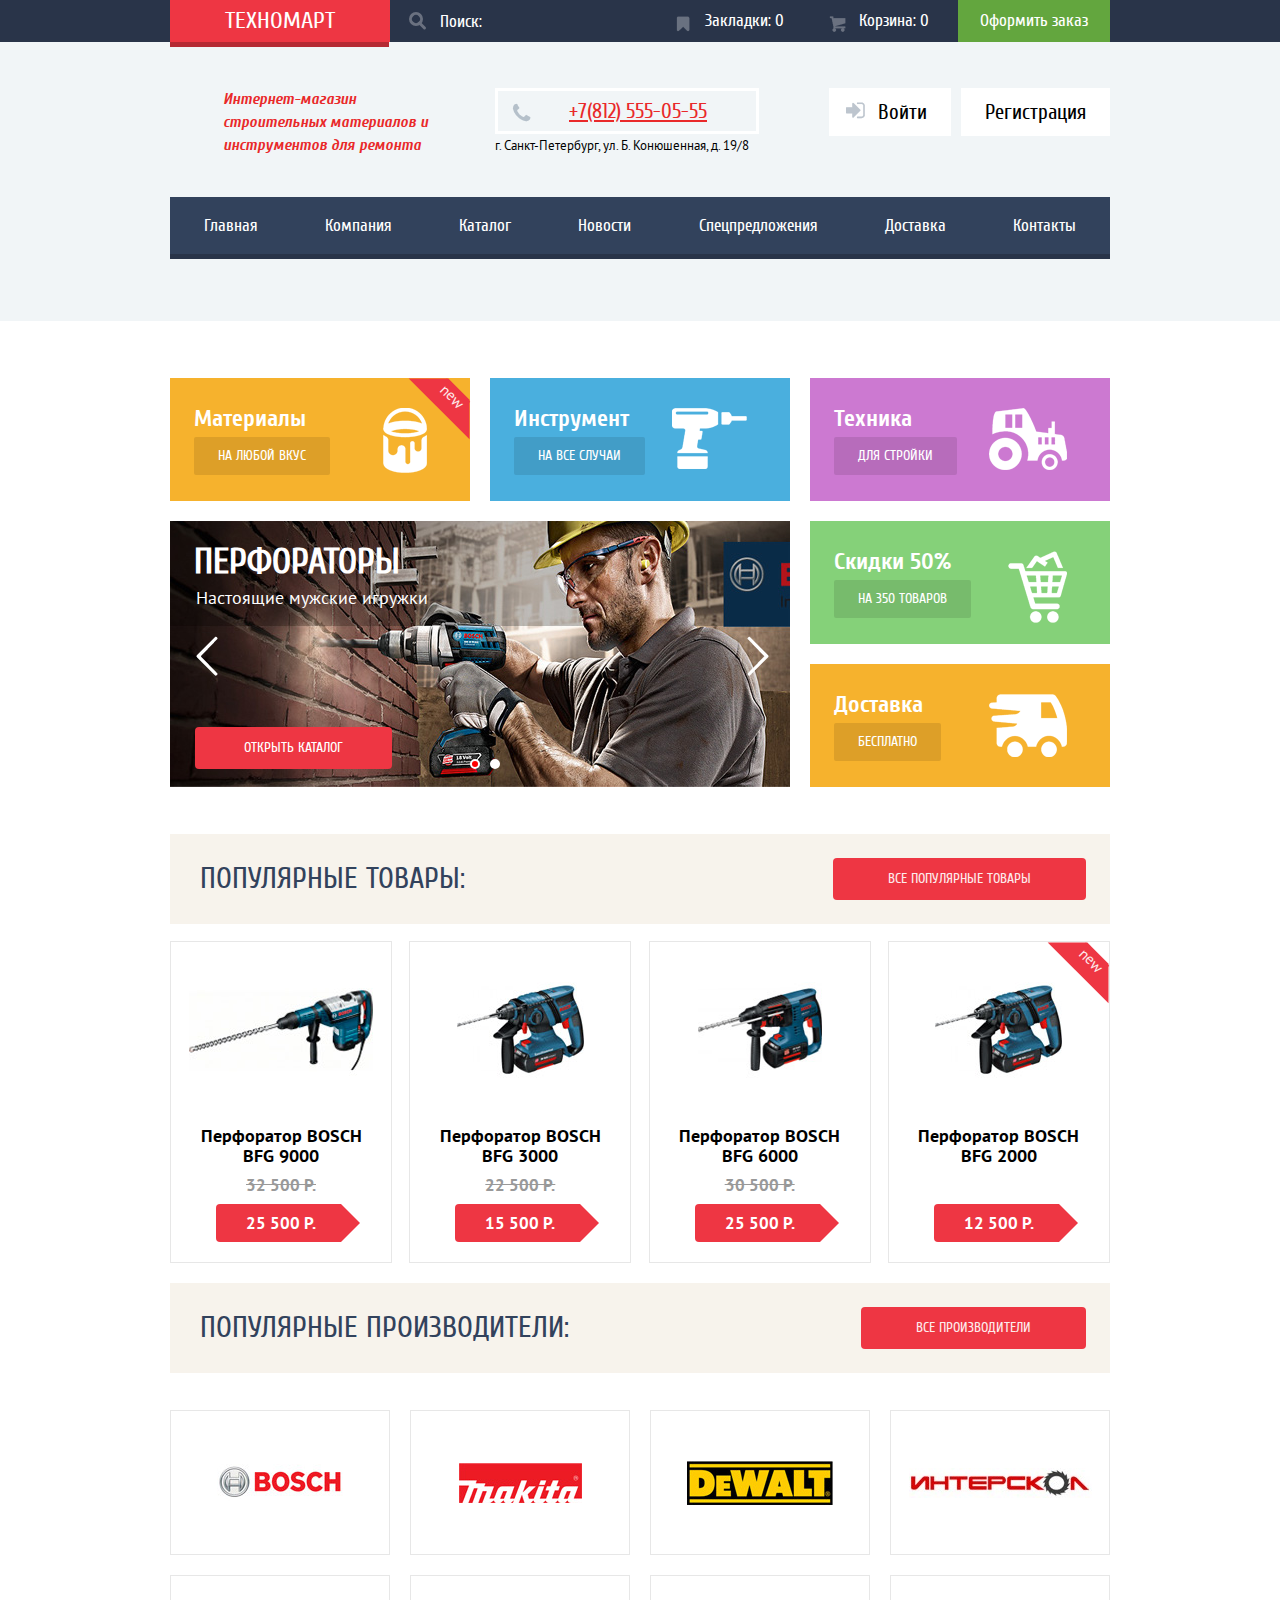
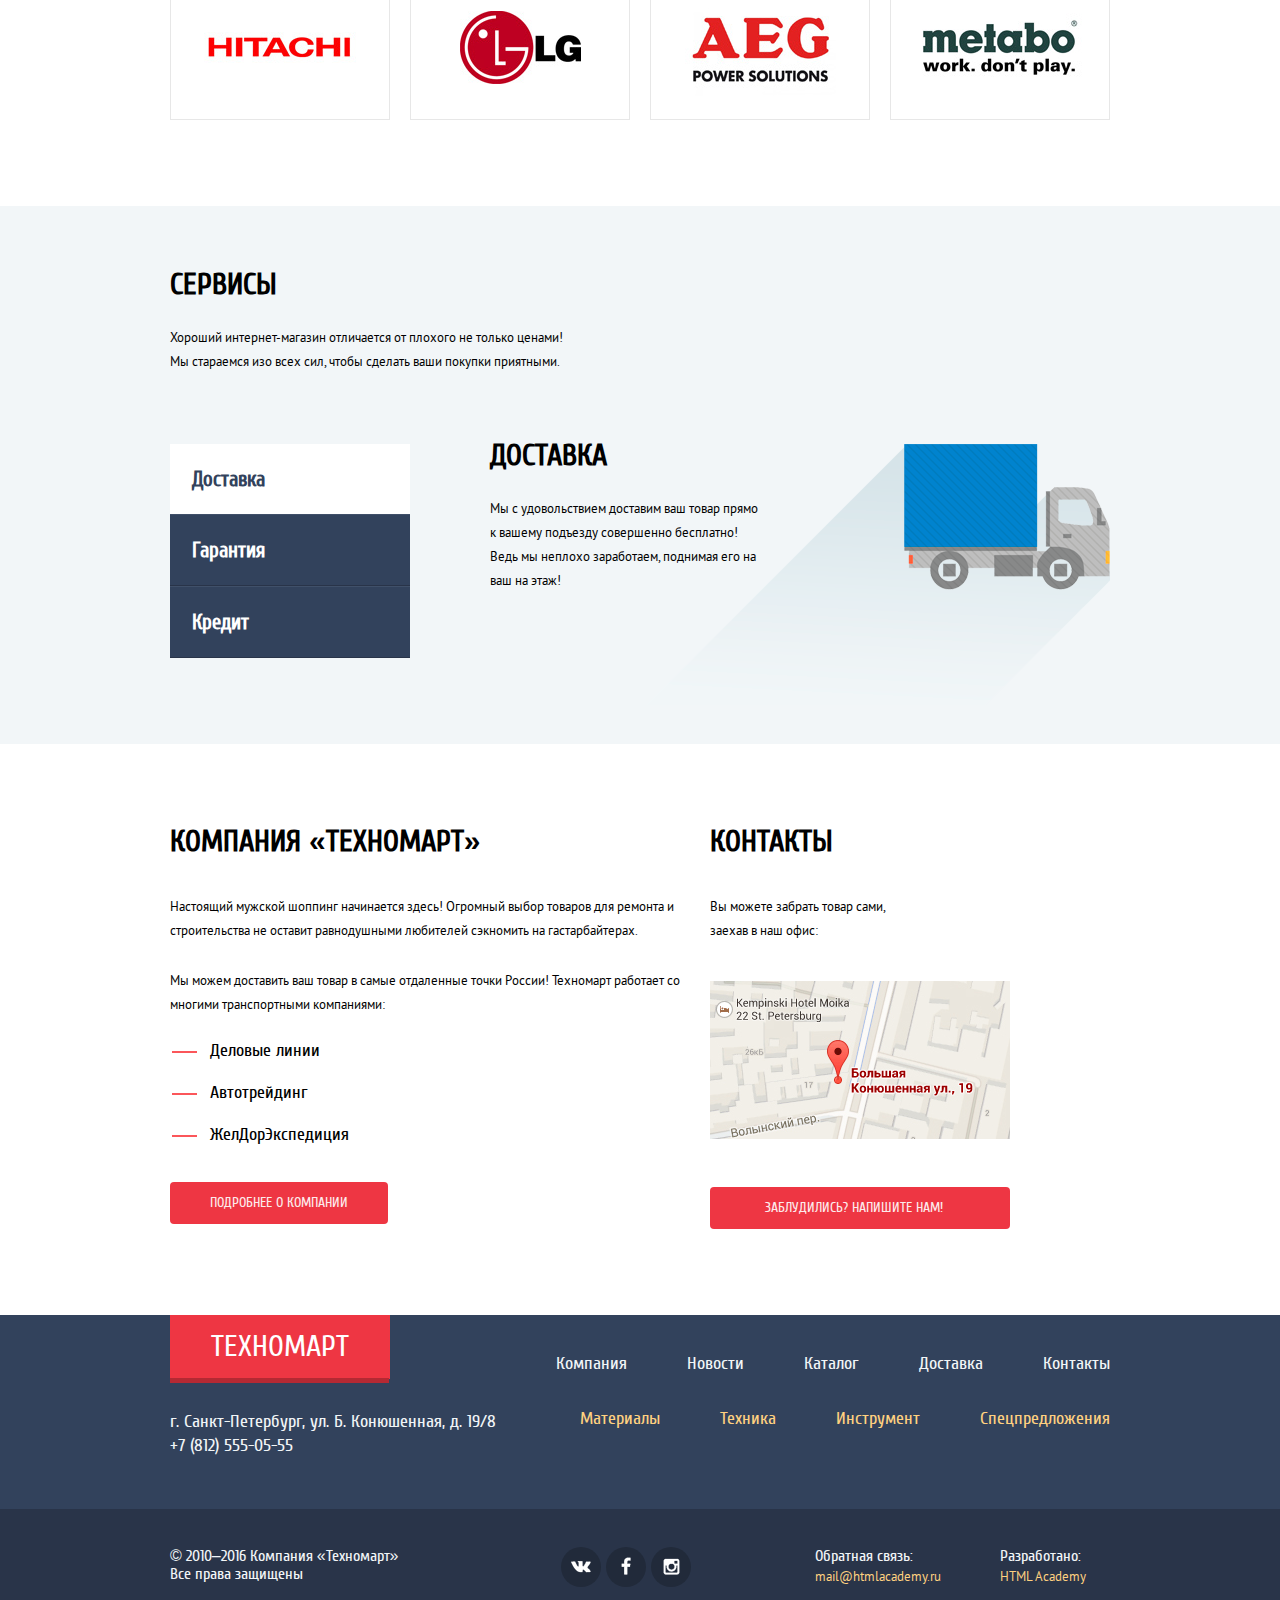
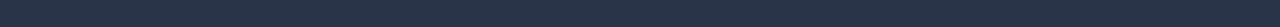
==== commit 92544093: "15,05,2016" ====
--- a/index.html
+++ b/index.html
@@ -14,9 +14,8 @@
             <a class="logo">Техномарт</a>
           </div>
           <form>
-            <label class="search" for="q"></label>
-            <input type="search" name="q" placeholder="Поиск:"> 
-            <input class="q" id="q" type="submit" value="Найти">
+            <input  type="search" name="q" placeholder="Поиск:"> 
+            <button class="q" id="q" type="submit" value="Найти">Найти</button> 
           </form>
           <div class="buy">
             <a class="buy-item" href="#">Закладки: 0</a>
@@ -51,7 +50,7 @@
                 <a href="#">Компания</a>
               </li>
               <li>
-                <a href="#">Каталог</a>
+                <a href="./catalog.html">Каталог</a>
               </li>
               <li>
                 <a href="#">Новости</a>
@@ -107,7 +106,9 @@
           </div>
           <div class="slider-inner">
             <div class="gallery-content">
-              <img src="./img/item-slide-1.jpg" width="620" height="266" alt="">
+              <a class="text-slider slide-1" data-title="Перфораторы" data-description="Настоящие мужские игружки" ></a>
+              <a class="text-slider slide-2" data-title="Дрели" data-description="Соседям на радость!" ></a>
+              <img  src="./img/item-slide-1.jpg" width="620" height="266" alt="" >
               <img src="./img/item-slide-2.jpg" width="620" height="266" alt="">
             </div>
           </div>
@@ -222,7 +223,7 @@
         </article>
       </section>
     </main>
-    <main class="about">
+    <div class="about">
         <div class="conteiner">
           <section class="about-section">
             <h2>Сервисы</h2>
@@ -231,7 +232,7 @@
               Мы стараемся изо всех сил, чтобы сделать ваши покупки приятными.
             </p>
             <ul class="about-menu">
-              <li><a class="current" href="#">Доставка</a></li>
+              <li><a class="current">Доставка</a></li>
               <li><a href="#">Гарантия</a></li>
               <li><a href="#">Кредит</a></li>
             </ul>
@@ -279,8 +280,8 @@
             </div>
         </section>
       </div>
-     </main>
-     <main class="conteiner contact">
+     </div>
+     <div class="conteiner contact">
       <section class="section-contact">
        <section class="contact-about">
        <h2>КОМПАНИЯ «Техномарт»</h2>
@@ -305,7 +306,7 @@
           заехав в наш офис:
         </p>
         <a class="map-link" href="#">
-          <img src="./img/mini-map.jpg" width="300" height="158">
+          <img src="./img/mini-map.jpg" width="300" height="158" alt="Как проехать">
         </a>
         <a class="a-pop write-us-link" href="#">Заблудились? Напишите нам!</a>
        </section>
@@ -335,7 +336,7 @@
           </div>
         </form> 
       </section>
-  	</main>
+  	</div>
 	<footer class="main-footer">
     <div class="footer-head">
       <div class="conteiner">
--- a/css/style.css
+++ b/css/style.css
@@ -127,44 +127,104 @@
 }
 
 .header-buy  form {
-  display: flex;
-  flex-grow: 2;
-  justify-content: flex-start;
-
-  padding-left: 10px;
-}
-.header-buy input[name="q"] {
+  position: relative;
+  display: flex;
+  flex-grow: 4;
+  justify-content: flex-start; 
+}
+
+.search {
+  display: flex;
+  background: transparent url(../img/sprite.png) -42px 1px no-repeat;
+  position: absolute;
+
+  top: 9px;
+  width: 19px;
+  height: 23px;
+  margin-left: 4px;
+
+  opacity: 0.5;
+}
+.header-buy input[type="search"] {
   font-family: "Cuprum Regular",  "Arial", sans-serif;
   font-size: 17px;
 
-  padding-left: 14px;
-
-  color: #dedfe2;
+  padding-left: 50px;
+  height: 42px;
+  color: #000000;
   border: none;
   background-color: #293449;
-}
-.header-buy input[name="q"]:placeholder {
-  color: white;
-}
-.search {
-  display: flex;
-
-  width: 19px;
-  height: 42px;
-  margin-left: 4px;
-
-  opacity: 0.5;
-  background: transparent url(../img/sprite.png) -42px 11px no-repeat ;
-}
-.search:hover {
-  opacity: 1;
+  flex-grow: 1;
+} 
+.header-buy input[type="search"]:hover {
+  background-color: #212a3a;
+}
+.header-buy input[type="search"]:focus {
+  background-color: white;
+} 
+.header-buy input[type="search"]::-moz-placeholder {
+  color: #ffffff;
+}
+.header-buy input[type="search"]::-webkit-input-placeholder {
+  color: #ffffff;
+}
+.header-buy .q:hover::after {
+  background-color: #ffffff; 
+}
+.header-buy .q:hover::before {
+  border-color: #ffffff;
+}
+.header-buy .q:active::after {
+  background-color: #6a7180; 
+}
+.header-buy .q:active::before {
+  border-color: #6a7180;
+}
+.header-buy input[name="q"]:focus + .q::after {
+  background-color: red;
+}
+.header-buy input[name="q"]:focus + .q::before {
+  border-color: red;
 }
 .search:active {
   opacity: 0.5;
 }
 .q {
-  display: none;
-}
+  position: absolute;
+  top: 10px;
+  left: 16px;
+  width: 22px;
+  height: 22px;
+  font-size: 0;
+  background-color: transparent;
+  border: 0;
+  outline: 0;
+  cursor: pointer;
+}
+.q::after {    
+    left: 11px;
+    top: 14px;
+    position: absolute;
+    content: "";
+    width: 10px;
+    height: 3px;
+    transform: rotate(45deg);
+    border-radius: 3px;
+    background-color: #6a7180;
+}
+.q::before {    
+    left: 3px;
+    top: 2px;
+    position: absolute;
+    content: "";
+    width: 8px;
+    height: 8px;
+    transform: rotate(45deg);
+    border-radius: 50%;
+    background-color: transparent;
+    border: 3px solid #6a7180;
+}
+
 .range-controls {
   position: relative;
 
@@ -262,6 +322,7 @@
 }
 a.buy-item {
   padding-left: 45px;
+  flex-grow: 1;
 }
 .buy a:hover {
   background: #212a3a;
@@ -314,7 +375,7 @@
   align-items: flex-start;
 }
 .about-title {
-  padding-top: 50px;
+  padding-top: 46px;
 
   background: #f1f5f7;
 }
@@ -454,7 +515,7 @@
   justify-content: center;
 
   margin-left: 10px;
-  padding: 15px 27px;
+  padding: 15px 24px;
 
   text-decoration: none;
 
@@ -466,7 +527,7 @@
 .sign:first-child {
   position: relative;
 
-  padding-left: 50px;
+  padding-left: 49px;
 }
 .sign:first-child::after {
   top: 14px;
@@ -488,9 +549,15 @@
 .sign:hover::after {
   opacity: 1;
 }
+.sign:active {
+  color: #c9c9c9;
+}
+.sign:active::after {
+  opacity: 0.3;
+}
 .main-navigation {
   width: 100%;
-  padding-bottom: 44px;
+  padding-bottom: 49px;
 }
 .skyline {
   display: flex;
@@ -546,6 +613,7 @@
   width: 620px;
   height: 266px;
 }
+
 .slider input {
   display: none;
 }
@@ -606,9 +674,51 @@
 
   background-position: -217px 0;
 }
+ 
+
+.text-slider::before,
+.text-slider::after {
+  position: absolute;
+  width: 100%;
+  background: transparent;
+  text-align: left;
+  box-sizing: border-box;
+  transition: transform 0.3s ease-in-out;
+}
+.text-slider::before {
+  font-family: "Cuprum Regular", "Arial", sans-serif;
+  padding: 30px;
+  padding-left: 24px;
+  color: #fff;
+  font-size: 36px;
+  line-height: 30px;
+  font-weight: bold;  
+  content: attr(data-title);
+  text-transform: uppercase;
+}
+.text-slider::after {
+  font-size: 18px;
+  padding: 0 30px;
+  padding-left: 26px;
+  color: #fff;
+  content: attr(data-description);
+}
+.slide-1::after {
+  top: 65px;
+}
+.slide-1::before  {
+  top: -4px;
+}
+.slide-2::after {
+  top: 325px;
+}
+.slide-2::before  {
+top: 261px;
+}
 .gallery-content {
   display: flex;
   flex-direction: column;
+  position: relative;
 }
 .gallery-prev {
   top: 47px;
@@ -1191,7 +1301,7 @@
   font-weight: bold;
   line-height: 18px;
 
-  padding: 13px 36px;
+  padding: 10px 30px;
 
   text-transform: uppercase;
 
@@ -1213,7 +1323,7 @@
   margin-bottom: 20px;
 }
 .price::after {
-  right: -20px;
+  right: -33px;
   top: 0;
   position: absolute;
   content: "";
@@ -1223,7 +1333,7 @@
   width: 0;
   height: 0;
 
-  border: 22px solid #ffffff;
+  border: 19px solid #ffffff;
   border-left-color: #ee3643;
 }
 .brand {
@@ -1315,7 +1425,7 @@
 .about-menu li {
   list-style: none;
 }
-.about-menu li:hover a {
+.about-menu li:hover a:not(.current){
   color: #ffffff;
   background: #293449;
 }
@@ -1338,11 +1448,12 @@
 }
 
 .delivery {
-  display: none;
+ 
 
   background: transparent url(../img/delivery-shadow.png) 236px 0 no-repeat;
 }
 .credit {
+   display: none;
   background: transparent url(../img/credit-shadow.png) 236px 0 no-repeat;
 }
 .credit > .about-items {
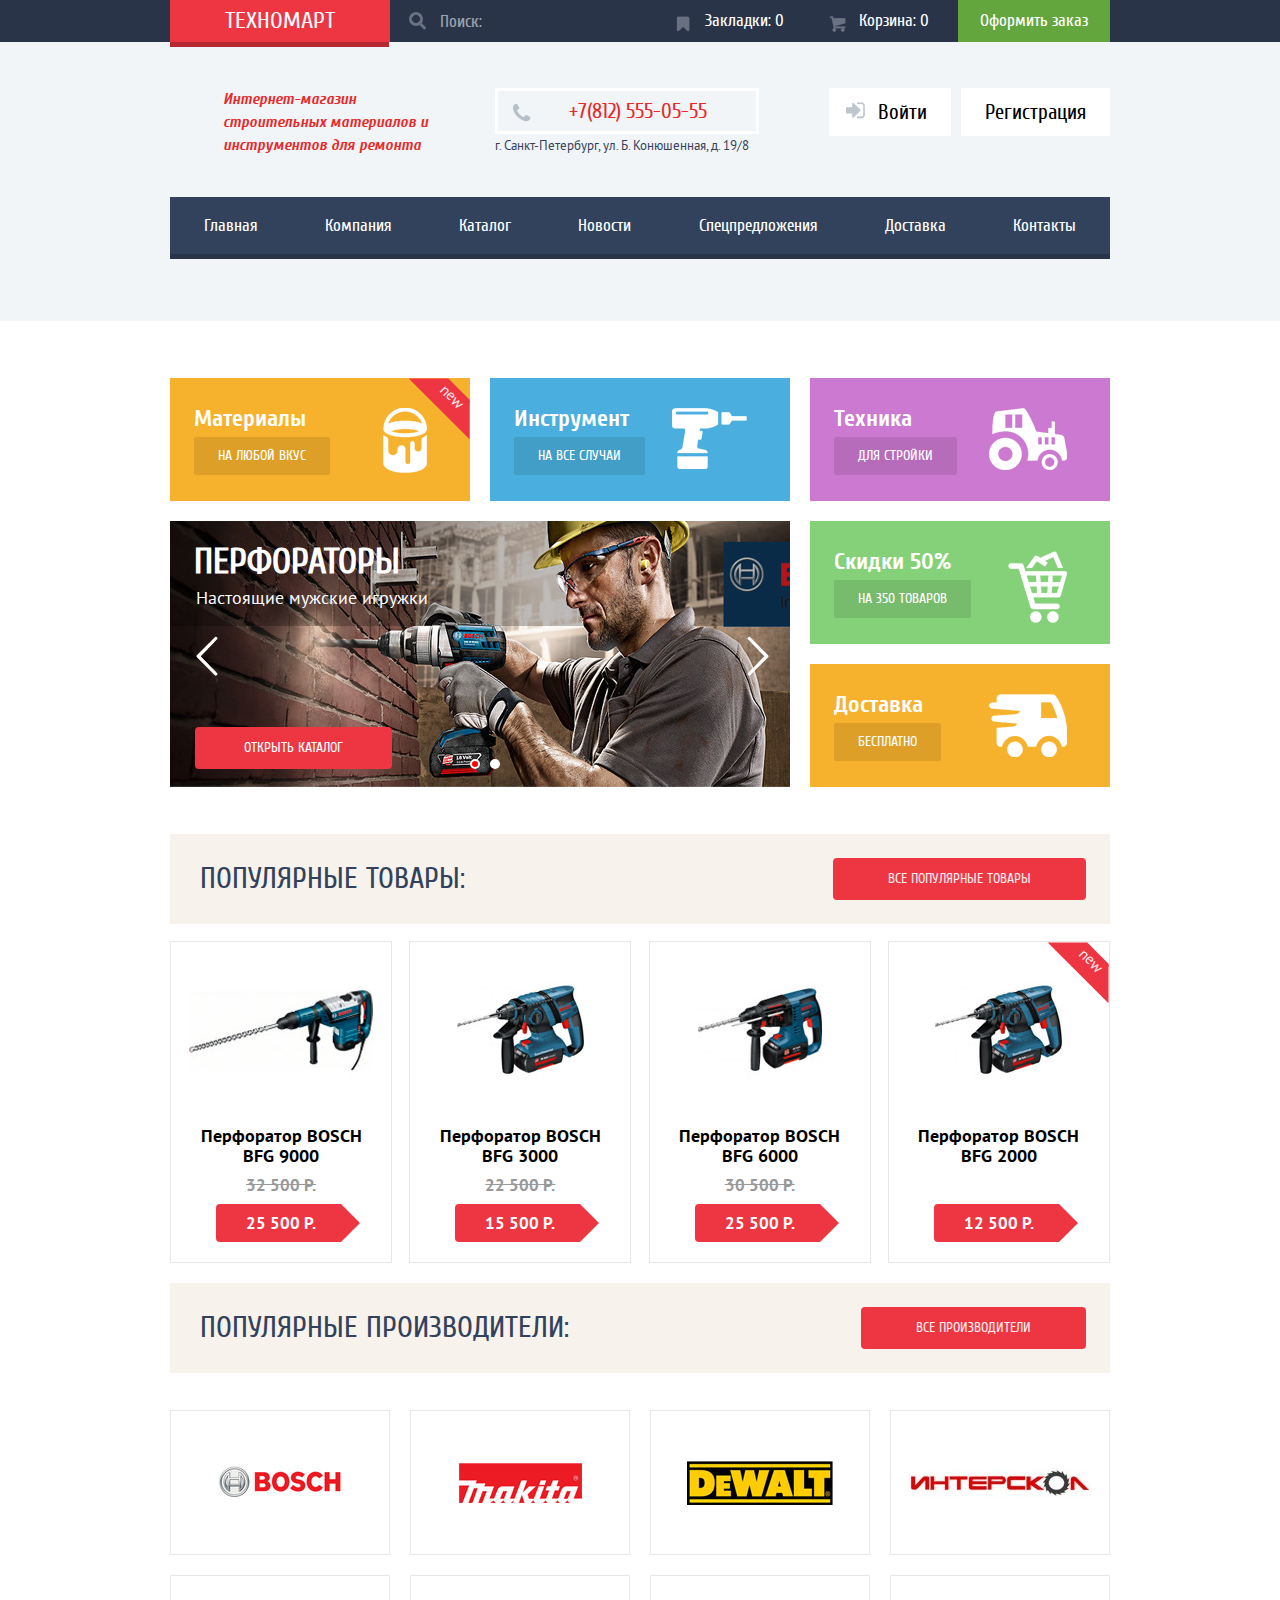
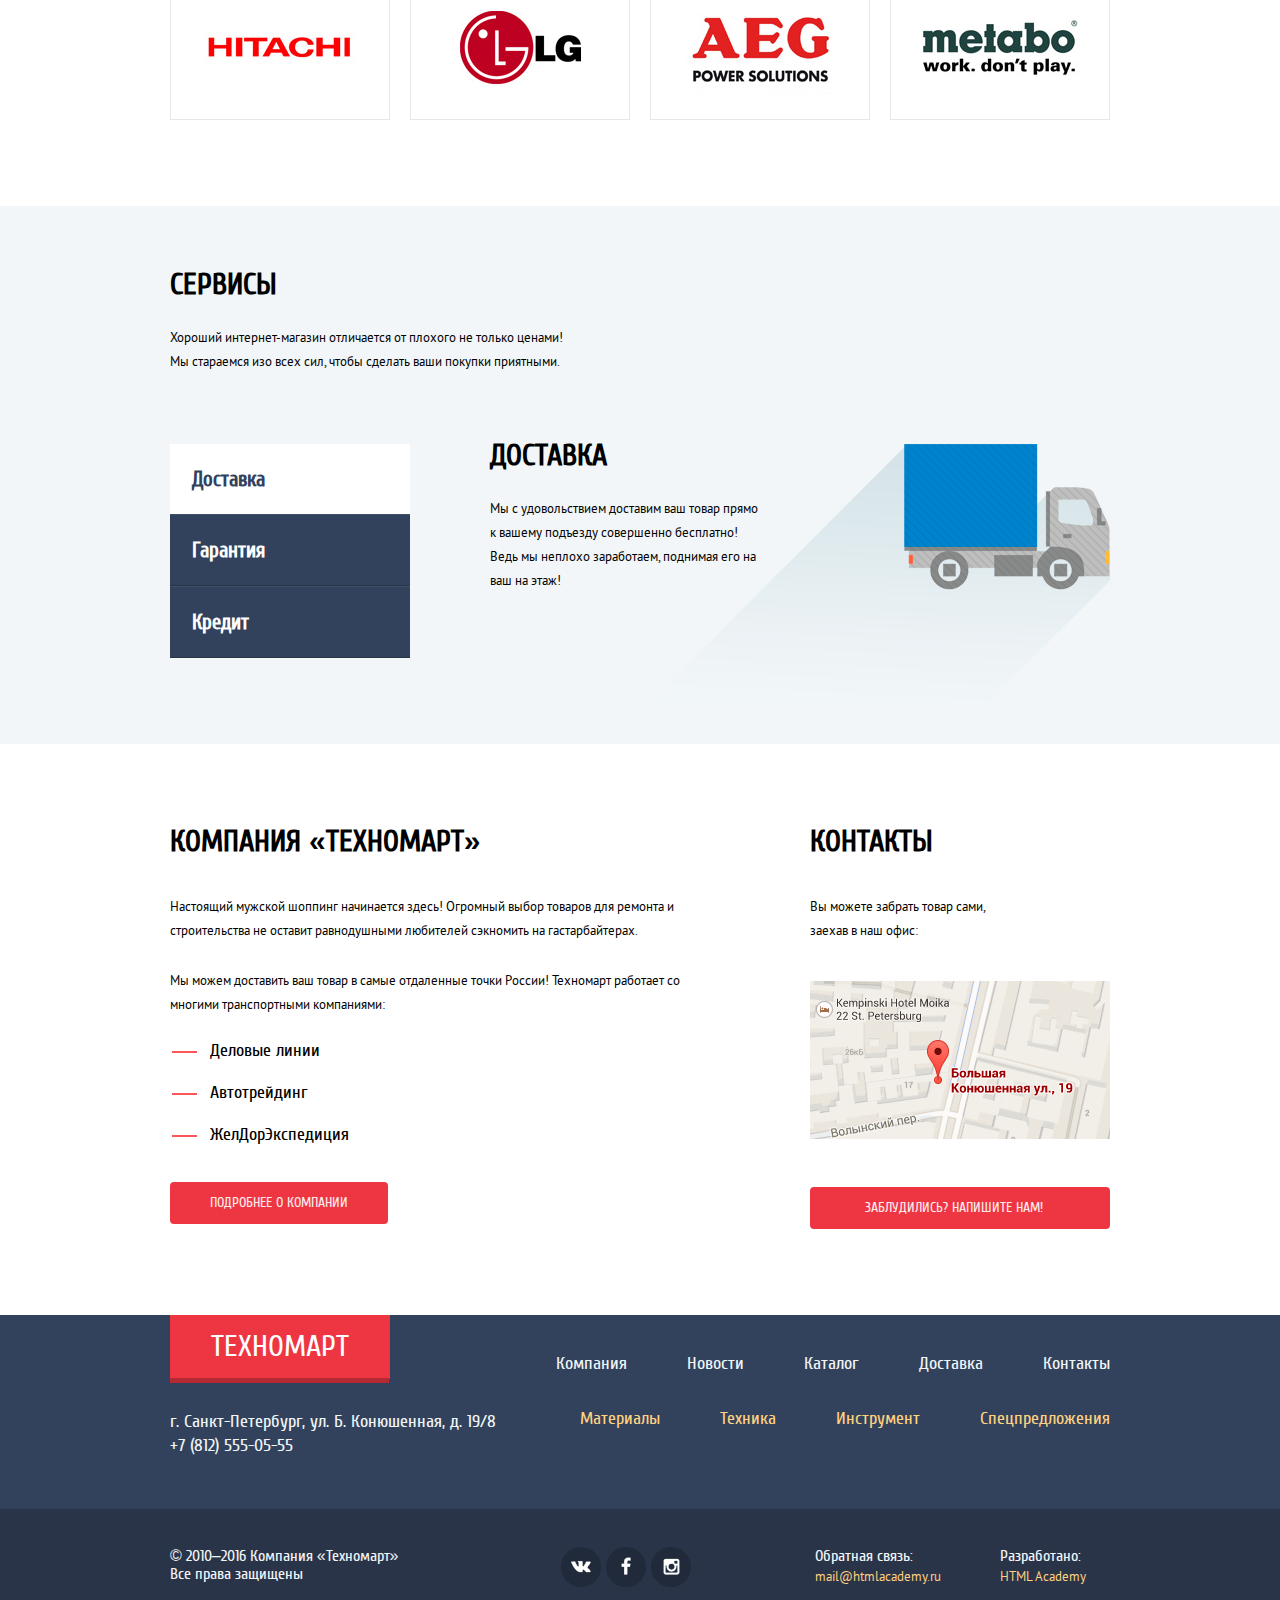
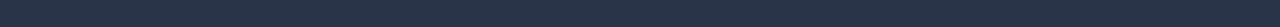
==== commit 35189d76: "16.05.2016" ====
--- a/index.html
+++ b/index.html
@@ -3,6 +3,7 @@
   <head>
     <meta http-equiv="X-UA-Compatible" content="IE=edge">
     <meta charset="utf-8">
+    <link rel="stylesheet" href="./css/normalize.css">
     <link rel="stylesheet" href="./css/style.css">
     <title>Техномарт</title>
   </head>
@@ -305,10 +306,10 @@
           Вы можете забрать товар сами, <br>
           заехав в наш офис:
         </p>
-        <a class="map-link" href="#">
+        <a class="map-link" href="./img/map-popup.jpg" target="_blank">
           <img src="./img/mini-map.jpg" width="300" height="158" alt="Как проехать">
         </a>
-        <a class="a-pop write-us-link" href="#">Заблудились? Напишите нам!</a>
+        <a class="a-pop write-us-link" href="form.html">Заблудились? Напишите нам!</a>
        </section>
       </section>
       <section class="map">
@@ -390,70 +391,6 @@
       </div>
     </div>
 	</footer> 
-  <script type="text/javascript">
-    var maplink =  document.querySelector(".map-link");
-    var  map =  document.querySelector(".map");
-    var  section_contact =  document.querySelector(".section-contact");
-    var map_close =  document.querySelector(".map-close");
-
-      maplink.addEventListener("click", function(event){
-        event.preventDefault();
-
-        section_contact.classList.add("section-contact-show");
-        map.classList.add("map-show");
-      });
-      map_close.addEventListener("click", function(event){
-        event.preventDefault();
-
-        section_contact.classList.remove("section-contact-show");
-        map.classList.remove("map-show");
-      }); 
-    var write_us_link =  document.querySelector(".write-us-link");
-    var write_us =  document.querySelector(".write-us");
-    var write_us_close =  write_us.querySelector(".write-us-close");
-    var name_write_us =  write_us.querySelector("[name=name]");
-    var email_write_us =  write_us.querySelector("[name=email]");
-    var text_write_us =  write_us.querySelector("[name=text]");
-    var form_write_us =  write_us.querySelector("form");
-    var storage_name_write_us = localStorage.getItem("name_write_us");
-    var storage_email_write_us = localStorage.getItem("email_write_us");
-      
-      write_us_link.addEventListener("click", function(event){
-        event.preventDefault();
-
-        write_us.classList.add("write-us-show");
-       
-        if (storage_name_write_us) {
-          name_write_us.value=storage_name_write_us;
-        } else {
-           name_write_us.focus();
-        };
-
-      });
-      window.addEventListener("keydown", function(event) {
-        if (event.keyCode === 27) {
-          if (write_us.classList.constains("write-us-show")) {
-            write_us.classList.remove("write-us-show");
-          }
-        }
-      });
-      write_us_close.addEventListener("click", function(event) {
-        event.preventDefault();
-
-        write_us.classList.remove("write-us-show");
-      }); 
-        form_write_us.addEventListener("submit", function(event){
-        if (!name_write_us.value || !name_write_us.value || !text_write_us.value ) {
-          event.preventDefault();
-          console.log("ВВеди в поля")
-        } else {
-          localStorage.setItem("name_write_us", name_write_us.value);
-          localStorage.setItem("email_write_us", email_write_us.value);
-        }
-
-        write_us.classList.remove("write-us-show");
-      }); 
-    
-  </script>
+  <script src="./js/script-min.js"></script>
   </body>
 </html>
--- a/css/style.css
+++ b/css/style.css
@@ -1,4 +1,3 @@
-
 @font-face {
   font-family: "Cuprum Regular";
   font-weight: normal;
@@ -62,38 +61,63 @@
   font-size: 24px;
 }
 .conteiner {
-  display: flex;
-  flex-direction: column;
+  display: -webkit-box;
+  display: -ms-flexbox;
+  display: flex;
+  -ms-flex-direction: column;
+      flex-direction: column;
 
   width: 940px;
   margin: 0 auto;
   padding: 0 10px;
 
   align-items: flex-start;
+  -webkit-box-align: start;
+  -webkit-box-direction: normal;
+  -webkit-box-orient: vertical;
+  -ms-flex-align: start;
 }
 .header-buy {
   background: #293449;
 }
 .header-buy .conteiner {
-  display: flex;
-  flex-direction: row;
-  flex-wrap: wrap;
+  display: -webkit-box;
+  display: -ms-flexbox;
+  display: flex;
+  -ms-flex-direction: row;
+      flex-direction: row;
+      flex-wrap: wrap;
 
   align-items: center;
+  -webkit-box-align: center;
+  -webkit-box-direction: normal;
+  -webkit-box-orient: horizontal;
+  -ms-flex-align: center;
+  -ms-flex-wrap: wrap;
 }
 main.conteiner {
-  flex-direction: row;
-  flex-wrap: wrap;
+  -ms-flex-direction: row;
+      flex-direction: row;
+  -webkit-flex-wrap: wrap;
+          flex-wrap: wrap;
   justify-content: space-between;
 
   padding-top: 57px;
   padding-bottom: 86px;
+
+  -webkit-box-direction: normal;
+  -webkit-box-orient: horizontal;
+  -webkit-box-pack: justify;
+  -ms-flex-pack: justify;
+      -ms-flex-wrap: wrap;
 }
 .conteiner.catalog {
   padding-top: 0;
   padding-bottom: 0;
 }
 .main-logo {
+  display: -webkit-box;
+  display: -ms-flexbox;
   display: flex;
 }
 .main-logo .logo {
@@ -118,6 +142,8 @@
   content: "";
   left: 0;
 
+  display: -webkit-box;
+  display: -ms-flexbox;
   display: flex;
 
   width: 219px;
@@ -128,40 +154,57 @@
 
 .header-buy  form {
   position: relative;
+
+  display: -webkit-box;
+  display: -ms-flexbox;
   display: flex;
   flex-grow: 4;
-  justify-content: flex-start; 
+  justify-content: flex-start;
+
+  -webkit-box-flex: 4;
+  -webkit-box-pack: start;
+  -ms-flex-pack: start;
+  -ms-flex-positive: 4;
 }
 
 .search {
-  display: flex;
-  background: transparent url(../img/sprite.png) -42px 1px no-repeat;
-  position: absolute;
-
   top: 9px;
+  position: absolute;
+
+  display: -webkit-box;
+  display: -ms-flexbox;
+  display: flex;
+
   width: 19px;
   height: 23px;
   margin-left: 4px;
 
   opacity: 0.5;
+  background: transparent url(../img/sprite.png) -42px 1px no-repeat;
 }
 .header-buy input[type="search"] {
   font-family: "Cuprum Regular",  "Arial", sans-serif;
   font-size: 17px;
 
+  flex-grow: 1;
+
+  height: 42px;
   padding-left: 50px;
-  height: 42px;
+
   color: #000000;
   border: none;
+  outline: none;
   background-color: #293449;
-  flex-grow: 1;
-} 
+
+  -webkit-box-flex: 1;
+  -ms-flex-positive: 1;
+}
 .header-buy input[type="search"]:hover {
   background-color: #212a3a;
 }
 .header-buy input[type="search"]:focus {
   background-color: white;
-} 
+}
 .header-buy input[type="search"]::-moz-placeholder {
   color: #ffffff;
 }
@@ -169,13 +212,13 @@
   color: #ffffff;
 }
 .header-buy .q:hover::after {
-  background-color: #ffffff; 
+  background-color: #ffffff;
 }
 .header-buy .q:hover::before {
   border-color: #ffffff;
 }
 .header-buy .q:active::after {
-  background-color: #6a7180; 
+  background-color: #6a7180;
 }
 .header-buy .q:active::before {
   border-color: #6a7180;
@@ -190,39 +233,50 @@
   opacity: 0.5;
 }
 .q {
-  position: absolute;
   top: 10px;
+  position: absolute;
+  font-size: 0;
   left: 16px;
+
   width: 22px;
   height: 22px;
-  font-size: 0;
-  background-color: transparent;
+
+  cursor: pointer;
+
   border: 0;
   outline: 0;
-  cursor: pointer;
-}
-.q::after {    
-    left: 11px;
-    top: 14px;
-    position: absolute;
-    content: "";
-    width: 10px;
-    height: 3px;
-    transform: rotate(45deg);
-    border-radius: 3px;
-    background-color: #6a7180;
-}
-.q::before {    
-    left: 3px;
-    top: 2px;
-    position: absolute;
-    content: "";
-    width: 8px;
-    height: 8px;
-    transform: rotate(45deg);
-    border-radius: 50%;
-    background-color: transparent;
-    border: 3px solid #6a7180;
+  background-color: transparent;
+}
+.q::after {
+  top: 14px;
+  position: absolute;
+  content: "";
+  left: 11px;
+
+  width: 10px;
+  height: 3px;
+
+  -webkit-transform: rotate(45deg);
+          transform: rotate(45deg);
+
+  border-radius: 3px;
+  background-color: #6a7180;
+}
+.q::before {
+  top: 2px;
+  position: absolute;
+  content: "";
+  left: 3px;
+
+  width: 8px;
+  height: 8px;
+
+  -webkit-transform: rotate(45deg);
+          transform: rotate(45deg);
+
+  border: 3px solid #6a7180;
+  border-radius: 50%;
+  background-color: transparent;
 }
 
 .range-controls {
@@ -273,8 +327,13 @@
   left: 160px;
 }
 .price-controls {
+  display: -webkit-box;
+  display: -ms-flexbox;
   display: flex;
   justify-content: space-between;
+
+  -webkit-box-pack: justify;
+  -ms-flex-pack: justify;
 }
 .price-controls label {
   font-size: 0;
@@ -304,10 +363,18 @@
   font-size: 17px;
   line-height: 18px;
 
+  display: -webkit-box;
+  display: -ms-flexbox;
   display: flex;
   flex-grow: 1;
-  flex-wrap: wrap;
+      flex-wrap: wrap;
   justify-content: flex-end;
+
+  -webkit-box-flex: 1;
+  -webkit-box-pack: end;
+  -ms-flex-pack: end;
+  -ms-flex-positive: 1;
+  -ms-flex-wrap: wrap;
 }
 .buy a {
   position: relative;
@@ -318,11 +385,18 @@
 
   text-decoration: none;
 
-  color: #ffffff;;
+  color: #ffffff;
+
+  -webkit-box-pack: center;
+  -ms-flex-pack: center;;
 }
 a.buy-item {
+  flex-grow: 1;
+
   padding-left: 45px;
-  flex-grow: 1;
+
+  -webkit-box-flex: 1;
+  -ms-flex-positive: 1;
 }
 .buy a:hover {
   background: #212a3a;
@@ -337,6 +411,8 @@
   content: "";
   left: 13px;
 
+  display: -webkit-box;
+  display: -ms-flexbox;
   display: flex;
 
   width: 20px;
@@ -365,14 +441,21 @@
   background: #5fbb2d;
 }
 .main-about {
-  display: flex;
-  flex-wrap: wrap;
+  display: -webkit-box;
+  display: -ms-flexbox;
+  display: flex;
+      flex-wrap: wrap;
   justify-content: space-between;
 
   width: 100%;
   padding-bottom: 26px;
 
   align-items: flex-start;
+  -webkit-box-align: start;
+  -webkit-box-pack: justify;
+  -ms-flex-align: start;
+  -ms-flex-pack: justify;
+  -ms-flex-wrap: wrap;
 }
 .about-title {
   padding-top: 46px;
@@ -391,12 +474,25 @@
   color: #e9292a;
 }
 .header-phone {
-  display: flex;
-  flex-direction: column;
-  flex-wrap: wrap;
+  display: -webkit-box;
+  display: -ms-flexbox;
+  display: flex;
+  -ms-flex-direction: column;
+      flex-direction: column;
+      flex-wrap: wrap;
+
+  max-width: 300px;
+
+  word-break: break-all;
+
+  -webkit-box-direction: normal;
+  -webkit-box-orient: vertical;
+  -ms-flex-wrap: wrap;
 }
 .header-phone p {
   margin: 0;
+
+  color: #32425c;
 }
 .header-phone .phone {
   position: relative;
@@ -407,6 +503,8 @@
   padding: 11px 49px;
   padding-left: 71px;
 
+  text-decoration: none;
+
   color: #e9292a;
   border: 3px solid #ffffff;
 }
@@ -426,14 +524,21 @@
   font-size: 21px;
   line-height: 18px;
 
+  display: -webkit-box;
+  display: -ms-flexbox;
   display: flex;
   justify-content: flex-end;
+
+  -webkit-box-pack: end;
+  -ms-flex-pack: end;
 }
 .user-sign {
   font-family: "Cuprum Regular", "Arial", sans-serif;
   font-size: 21px;
   line-height: 18px;
 
+  display: -webkit-box;
+  display: -ms-flexbox;
   display: flex;
   justify-content: flex-end;
 
@@ -443,10 +548,16 @@
   background-color: #ffffff;
 
   align-items: center;
+  -webkit-box-align: center;
+  -webkit-box-pack: end;
+  -ms-flex-align: center;
+  -ms-flex-pack: end;
 }
 .user-head {
   font-size: 0;
 
+  display: -webkit-box;
+  display: -ms-flexbox;
   display: flex;
   flex-grow: 1;
 
@@ -455,6 +566,9 @@
 
   opacity: 0.3;
   background: transparent url("../img/sprite.png") -78px -18px no-repeat;
+
+  -webkit-box-flex: 1;
+  -ms-flex-positive: 1;
 }
 .user-head:hover,
 .user-exit:hover {
@@ -467,11 +581,21 @@
 .user-name {
   flex-grow: 6;
 
+  max-width: 300px;
+
   text-decoration: none;
+  word-break: break-all;
+
+  color: #000000;
+
+  -webkit-box-flex: 6;
+  -ms-flex-positive: 6;
 }
 .user-exit {
   font-size: 0;
 
+  display: -webkit-box;
+  display: -ms-flexbox;
   display: flex;
   flex-grow: 0;
 
@@ -480,8 +604,13 @@
 
   opacity: 0.3;
   background: transparent url("../img/sprite.png") -40px -18px no-repeat;
+
+  -webkit-box-flex: 0;
+  -ms-flex-positive: 0;
 }
 .user-menu {
+  display: -webkit-box;
+  display: -ms-flexbox;
   display: flex;
 
   width: 100%;
@@ -511,6 +640,8 @@
   list-style: none;
 }
 .sign {
+  display: -webkit-box;
+  display: -ms-flexbox;
   display: flex;
   justify-content: center;
 
@@ -523,6 +654,9 @@
   background: #ffffff;
 
   align-self: center;
+  -webkit-box-pack: center;
+  -ms-flex-item-align: center;
+  -ms-flex-pack: center;
 }
 .sign:first-child {
   position: relative;
@@ -535,6 +669,8 @@
   content: "";
   left: 17px;
 
+  display: -webkit-box;
+  display: -ms-flexbox;
   display: flex;
 
   width: 20px;
@@ -560,19 +696,29 @@
   padding-bottom: 49px;
 }
 .skyline {
+  display: -webkit-box;
+  display: -ms-flexbox;
   display: flex;
   flex-grow: 1;
-  flex-direction: row;
+  -ms-flex-direction: row;
+      flex-direction: row;
 
   padding: 0;
 
   list-style: none;
+
+  -webkit-box-direction: normal;
+  -webkit-box-flex: 1;
+  -webkit-box-orient: horizontal;
+  -ms-flex-positive: 1;
 }
 .main-navigation a {
   font-family: "Cuprum Regular", "Arial", sans-serif;
   font-size: 17px;
   line-height: 17px;
 
+  display: -webkit-box;
+  display: -ms-flexbox;
   display: flex;
   flex-grow: 1;
   justify-content: center;
@@ -586,9 +732,17 @@
   background: #32425c;
 
   align-self: center;
+  -webkit-box-flex: 1;
+  -webkit-box-pack: center;
+  -ms-flex-item-align: center;
+  -ms-flex-pack: center;
+  -ms-flex-positive: 1;
 }
 .main-navigation li {
   flex-grow: 1;
+
+  -webkit-box-flex: 1;
+  -ms-flex-positive: 1;
 }
 .main-navigation a:hover {
   background: #293449;
@@ -597,12 +751,18 @@
   color: #a6a8ad;
 }
 .gallery {
-  display: flex;
-  flex-wrap: wrap;
+  display: -webkit-box;
+  display: -ms-flexbox;
+  display: flex;
+      flex-wrap: wrap;
   justify-content: space-between;
 
   width: 100%;
   padding-bottom: 27px;
+
+  -webkit-box-pack: justify;
+  -ms-flex-pack: justify;
+  -ms-flex-wrap: wrap;
 }
 .slider {
   position: relative;
@@ -623,13 +783,23 @@
   z-index: 10;
   left: 300px;
 
-  display: flex;
-  flex-direction: row;
+  display: -webkit-box;
+  display: -ms-flexbox;
+  display: flex;
+  -ms-flex-direction: row;
+      flex-direction: row;
   justify-content: space-between;
 
   width: 30px;
+
+  -webkit-box-direction: normal;
+  -webkit-box-orient: horizontal;
+  -webkit-box-pack: justify;
+  -ms-flex-pack: justify;
 }
 .slider-controls label {
+  display: -webkit-box;
+  display: -ms-flexbox;
   display: flex;
 
   width: 6px;
@@ -648,10 +818,12 @@
   background-color: red;
 }
 #slider-btn-up:checked ~ .slider-inner .gallery-content {
-  transform: translate(0);
+  -webkit-transform: translate(0);
+          transform: translate(0);
 }
 #slider-btn-daun:checked ~ .slider-inner .gallery-content {
-  transform: translate(0, -266px);
+  -webkit-transform: translate(0, -266px);
+          transform: translate(0, -266px);
 }
 [class^="slider-icon"] {
   top: 115px;
@@ -659,6 +831,8 @@
   z-index: 10;
   left: 24px;
 
+  display: -webkit-box;
+  display: -ms-flexbox;
   display: flex;
 
   width: 26px;
@@ -674,51 +848,69 @@
 
   background-position: -217px 0;
 }
- 
+
 
 .text-slider::before,
 .text-slider::after {
   position: absolute;
+
+  box-sizing: border-box;
   width: 100%;
+
+  -webkit-transition: -webkit-transform 0.3s ease-in-out;
+          transition: -webkit-transform 0.3s ease-in-out;
+          transition:         transform 0.3s ease-in-out;
+          transition:         transform 0.3s ease-in-out, -webkit-transform 0.3s ease-in-out;
+  text-align: left;
+
   background: transparent;
-  text-align: left;
-  box-sizing: border-box;
-  transition: transform 0.3s ease-in-out;
 }
 .text-slider::before {
+  content: attr(data-title);
   font-family: "Cuprum Regular", "Arial", sans-serif;
+  font-size: 36px;
+  font-weight: bold;
+  line-height: 30px;
+
   padding: 30px;
   padding-left: 24px;
-  color: #fff;
-  font-size: 36px;
-  line-height: 30px;
-  font-weight: bold;  
-  content: attr(data-title);
+
   text-transform: uppercase;
+
+  color: #ffffff;
 }
 .text-slider::after {
+  content: attr(data-description);
   font-size: 18px;
+
   padding: 0 30px;
   padding-left: 26px;
-  color: #fff;
-  content: attr(data-description);
+
+  color: #ffffff;
 }
 .slide-1::after {
   top: 65px;
 }
-.slide-1::before  {
+.slide-1::before {
   top: -4px;
 }
 .slide-2::after {
   top: 325px;
 }
-.slide-2::before  {
-top: 261px;
+.slide-2::before {
+  top: 261px;
 }
 .gallery-content {
-  display: flex;
-  flex-direction: column;
   position: relative;
+
+  display: -webkit-box;
+  display: -ms-flexbox;
+  display: flex;
+  -ms-flex-direction: column;
+      flex-direction: column;
+
+  -webkit-box-direction: normal;
+  -webkit-box-orient: vertical;
 }
 .gallery-prev {
   top: 47px;
@@ -772,8 +964,11 @@
 .item {
   position: relative;
 
-  display: flex;
-  flex-direction: column;
+  display: -webkit-box;
+  display: -ms-flexbox;
+  display: flex;
+  -ms-flex-direction: column;
+      flex-direction: column;
   justify-content: space-around;
 
   box-sizing: border-box;
@@ -785,6 +980,11 @@
   background: #f6b22d;
 
   align-items: flex-start;
+  -webkit-box-align: start;
+  -webkit-box-direction: normal;
+  -webkit-box-orient: vertical;
+  -ms-flex-align: start;
+  -ms-flex-pack: distribute;
 }
 .instrument {
   background-color: #4aafde;
@@ -805,12 +1005,15 @@
   font-size: 15px;
   line-height: 18px;
 
+  display: -webkit-box;
+  display: -ms-flexbox;
   display: flex;
 
   width: 30px;
   height: 0;
 
-  transform: rotate(45deg);
+  -webkit-transform: rotate(45deg);
+          transform: rotate(45deg);
 
   border-right: 28px solid transparent;
   border-bottom: 28px solid #ee3643;
@@ -823,6 +1026,8 @@
   position: absolute;
   content: "new";
 
+  display: -webkit-box;
+  display: -ms-flexbox;
   display: flex;
   justify-content: center;
 
@@ -833,6 +1038,9 @@
   background-color: #ee3643;
 
   align-self: center;
+  -webkit-box-pack: center;
+  -ms-flex-item-align: center;
+  -ms-flex-pack: center;
 }
 .item-title {
   font-family: "Cuprum bold", "Arial", sans-serif;
@@ -870,13 +1078,21 @@
   margin: 0;
 }
 .pop {
-  display: flex;
-  flex-wrap: wrap;
+  display: -webkit-box;
+  display: -ms-flexbox;
+  display: flex;
+      flex-wrap: wrap;
   justify-content: space-between;
+
+  -webkit-box-pack: justify;
+  -ms-flex-pack: justify;
+  -ms-flex-wrap: wrap;
 }
 .pop-main {
-  display: flex;
-  flex-wrap: wrap;
+  display: -webkit-box;
+  display: -ms-flexbox;
+  display: flex;
+      flex-wrap: wrap;
   justify-content: space-between;
 
   width: 100%;
@@ -885,6 +1101,11 @@
   background: #f7f3ec;
 
   align-items: center;
+  -webkit-box-align: center;
+  -webkit-box-pack: justify;
+  -ms-flex-align: center;
+  -ms-flex-pack: justify;
+  -ms-flex-wrap: wrap;
 }
 
 .filter .price-controls .max-price {
@@ -903,6 +1124,9 @@
   color: #32425c;
 
   align-items: center;
+  -webkit-box-align: center;
+  -ms-flex-align: center;
+  -ms-grid-row-align: center;
 }
 .a-pop {
   font-family: "Cuprum Regular", "Arial", sans-serif;
@@ -933,11 +1157,18 @@
   width: 100%;
 }
 .filter {
-  display: flex;
-  flex-direction: column;
-  flex-wrap: wrap;
+  display: -webkit-box;
+  display: -ms-flexbox;
+  display: flex;
+  -ms-flex-direction: column;
+      flex-direction: column;
+      flex-wrap: wrap;
 
   width: 220px;
+
+  -webkit-box-direction: normal;
+  -webkit-box-orient: vertical;
+  -ms-flex-wrap: wrap;
 }
 .filter h2 {
   text-transform: uppercase;
@@ -1033,11 +1264,13 @@
 }
 
 .filter input[type="checkbox"]:checked + .checkbox-indicator::before {
-  transform: rotate(45deg);
+  -webkit-transform: rotate(45deg);
+          transform: rotate(45deg);
 }
 
 .filter input[type="checkbox"]:checked + .checkbox-indicator::after {
-  transform: rotate(-45deg);
+  -webkit-transform: rotate(-45deg);
+          transform: rotate(-45deg);
 }
 .filter input[type="radio"] + .checkbox-indicator {
   border: 3px solid #c1c1c1;
@@ -1074,19 +1307,28 @@
   background-color: #e9e9e9;
 }
 .goods {
-  display: flex;
-  flex-wrap: wrap;
+  display: -webkit-box;
+  display: -ms-flexbox;
+  display: flex;
+      flex-wrap: wrap;
   justify-content: space-between;
 
   max-width: 700px;
+
+  -webkit-box-pack: justify;
+  -ms-flex-pack: justify;
+  -ms-flex-wrap: wrap;
 }
 .goods-title {
   font-size: 13px;
   line-height: 18px;
 
-  display: flex;
-  flex-direction: row;
-  flex-wrap: wrap;
+  display: -webkit-box;
+  display: -ms-flexbox;
+  display: flex;
+  -ms-flex-direction: row;
+      flex-direction: row;
+      flex-wrap: wrap;
   justify-content: space-between;
 
   width: 100%;
@@ -1098,11 +1340,20 @@
   background-color: #f7f3ec;
 
   align-items: center;
+  -webkit-box-align: center;
+  -webkit-box-direction: normal;
+  -webkit-box-orient: horizontal;
+  -webkit-box-pack: justify;
+  -ms-flex-align: center;
+  -ms-flex-pack: justify;
+  -ms-flex-wrap: wrap;
 }
 .goods-title.filter {
   margin-bottom: 2px;
 }
 .icons-updaun {
+  display: -webkit-box;
+  display: -ms-flexbox;
   display: flex;
   justify-content: space-between;
 
@@ -1110,6 +1361,10 @@
   margin-right: 15px;
 
   align-items: center;
+  -webkit-box-align: center;
+  -webkit-box-pack: justify;
+  -ms-flex-align: center;
+  -ms-flex-pack: justify;
 }
 .icon-up {
   font-size: 0;
@@ -1151,13 +1406,24 @@
   flex-grow: 2;
 
   padding: 12px 19px;
+
+  -webkit-box-flex: 2;
+  -ms-flex-positive: 2;
 }
 .goods-filter {
+  display: -webkit-box;
+  display: -ms-flexbox;
   display: flex;
   flex-grow: 3;
   justify-content: space-between;
 
   align-items: center;
+  -webkit-box-align: center;
+  -webkit-box-flex: 3;
+  -webkit-box-pack: justify;
+  -ms-flex-align: center;
+  -ms-flex-pack: justify;
+  -ms-flex-positive: 3;
 }
 .goods-filter .current {
   text-decoration: none;
@@ -1165,17 +1431,14 @@
   color: #ee3643;
 }
 .goods-filter a {
+  text-decoration: none;
+
   color: #c9c9c9;
-
-  text-decoration-color: #ee3643;
-  text-decoration-style: dotted;
+  border-bottom: 1px dotted #ee3643;
 }
 .goods-filter a:hover {
-  text-decoration: underline;
-
   color: #000000;
-
-  text-decoration-color: #ee3643;
+  border-bottom: 1px solid #ee3643;
 }
 .goods-filter a:active {
   text-decoration: none;
@@ -1185,8 +1448,11 @@
 .catalog-good {
   position: relative;
 
-  display: flex;
-  flex-direction: column;
+  display: -webkit-box;
+  display: -ms-flexbox;
+  display: flex;
+  -ms-flex-direction: column;
+      flex-direction: column;
 
   width: 220px;
   height: 320px;
@@ -1195,17 +1461,29 @@
   border: 1px solid #e7e7e7;
 
   align-items: center;
+  -webkit-box-align: center;
+  -webkit-box-direction: normal;
+  -webkit-box-orient: vertical;
+  -ms-flex-align: center;
 }
 .actions {
   display: none;
-  flex-direction: column;
+  -ms-flex-direction: column;
+      flex-direction: column;
 
   margin-bottom: auto;
   padding-top: 45px;
 
   align-items: center;
+  -webkit-box-align: center;
+  -webkit-box-direction: normal;
+  -webkit-box-orient: vertical;
+  -ms-flex-align: center;
+  -ms-grid-row-align: center;
 }
 .catalog-good:hover > .actions {
+  display: -webkit-box;
+  display: -ms-flexbox;
   display: flex;
 }
 .catalog-good:hover > .image {
@@ -1228,6 +1506,7 @@
   border-radius: 4px;
 
   align-self: center;
+  -ms-flex-item-align: center;
 }
 .btn-buy {
   position: relative;
@@ -1272,7 +1551,7 @@
 
   color: #32425c;
   border: 3px solid #63a63e;
-  background: #eef4eb;
+  background: #ffffff;
 }
 .btn-bookmark:hover {
   color: #32425c;
@@ -1292,6 +1571,8 @@
   font-weight: bold;
   line-height: 20px;
 
+  text-align: center;
+
   color: #000000;
 }
 .price,
@@ -1328,6 +1609,8 @@
   position: absolute;
   content: "";
 
+  display: -webkit-box;
+  display: -ms-flexbox;
   display: flex;
 
   width: 0;
@@ -1337,6 +1620,8 @@
   border-left-color: #ee3643;
 }
 .brand {
+  display: -webkit-box;
+  display: -ms-flexbox;
   display: flex;
   justify-content: center;
 
@@ -1348,6 +1633,10 @@
   border: 1px solid #e7e7e7;
 
   align-items: center;
+  -webkit-box-align: center;
+  -webkit-box-pack: center;
+  -ms-flex-align: center;
+  -ms-flex-pack: center;
 }
 
 .brand:hover {
@@ -1361,16 +1650,26 @@
   background: #f2f6f8;
 }
 .about-section {
-  display: flex;
-  flex-wrap: wrap;
+  display: -webkit-box;
+  display: -ms-flexbox;
+  display: flex;
+      flex-wrap: wrap;
 
   width: 100%;
   padding-top: 67px;
+
+  -ms-flex-wrap: wrap;
 }
 .about .conteiner {
-  flex-direction: row;
-  flex-wrap: wrap;
+  -ms-flex-direction: row;
+      flex-direction: row;
+      flex-wrap: wrap;
   justify-content: space-around;
+
+  -webkit-box-direction: normal;
+  -webkit-box-orient: horizontal;
+  -ms-flex-pack: distribute;
+  -ms-flex-wrap: wrap;
 }
 .about-section h2 {
   font-family: "Cuprum Regular", "Arial", sans-serif;
@@ -1397,12 +1696,18 @@
   font-weight: bold;
   line-height: 30px;
 
-  display: flex;
-  flex-direction: column;
+  display: -webkit-box;
+  display: -ms-flexbox;
+  display: flex;
+  -ms-flex-direction: column;
+      flex-direction: column;
 
   width: 240px;
   margin: 0;
   padding: 0;
+
+  -webkit-box-direction: normal;
+  -webkit-box-orient: vertical;
 }
 .about-menu .current {
   color: #32425c;
@@ -1411,6 +1716,8 @@
 }
 
 .about-menu a {
+  display: -webkit-box;
+  display: -ms-flexbox;
   display: flex;
 
   padding: 20px 22px;
@@ -1425,35 +1732,50 @@
 .about-menu li {
   list-style: none;
 }
-.about-menu li:hover a:not(.current){
+.about-menu li:hover a:not(.current) {
   color: #ffffff;
   background: #293449;
 }
 .about-main {
-  display: flex;
-  flex-direction: row;
+  display: -webkit-box;
+  display: -ms-flexbox;
+  display: flex;
+  -ms-flex-direction: row;
+      flex-direction: row;
   justify-content: space-between;
 
   box-sizing: border-box;
   width: 700px;
   min-height: 300px;
   padding-left: 80px;
+
+  -webkit-box-direction: normal;
+  -webkit-box-orient: horizontal;
+  -webkit-box-pack: justify;
+  -ms-flex-pack: justify;
 }
 .about-items {
-  display: flex;
-  flex-direction: column;
+  display: -webkit-box;
+  display: -ms-flexbox;
+  display: flex;
+  -ms-flex-direction: column;
+      flex-direction: column;
   justify-content: flex-start;
 
   width: 274px;
+
+  -webkit-box-direction: normal;
+  -webkit-box-orient: vertical;
+  -webkit-box-pack: start;
+  -ms-flex-pack: start;
 }
 
 .delivery {
- 
-
   background: transparent url(../img/delivery-shadow.png) 236px 0 no-repeat;
 }
 .credit {
-   display: none;
+  display: none;
+
   background: transparent url(../img/credit-shadow.png) 236px 0 no-repeat;
 }
 .credit > .about-items {
@@ -1468,11 +1790,17 @@
   width: 318px;
 }
 .conteiner.contact {
-  flex-direction: row;
+  -ms-flex-direction: row;
+      flex-direction: row;
   justify-content: space-between;
 
   padding-top: 58px;
   padding-bottom: 86px;
+
+  -webkit-box-direction: normal;
+  -webkit-box-orient: horizontal;
+  -webkit-box-pack: justify;
+  -ms-flex-pack: justify;
 }
 .contact h2 {
   font-family: "Cuprum Regular", "Arial", sans-serif;
@@ -1483,17 +1811,31 @@
 }
 .contact-about,
 .contact-map {
-  display: flex;
-  flex-direction: column;
-}
-.section-contact { 
-  display: flex;
-  flex-direction: row;
+  display: -webkit-box;
+  display: -ms-flexbox;
+  display: flex;
+  -ms-flex-direction: column;
+      flex-direction: column;
+
+  -webkit-box-direction: normal;
+  -webkit-box-orient: vertical;
+}
+.section-contact {
+  display: -webkit-box;
+  display: -ms-flexbox;
+  display: flex;
+  -ms-flex-direction: row;
+      flex-direction: row;
   justify-content: space-between;
-}
-.section-contact-show {
-  display: none;
-}
+
+  width: 100%;
+
+  -webkit-box-direction: normal;
+  -webkit-box-orient: horizontal;
+  -webkit-box-pack: justify;
+  -ms-flex-pack: justify;
+}
+
 .contact-map {
   width: 300px;
 }
@@ -1512,6 +1854,7 @@
   padding-left: 40px;
 
   align-self: flex-start;
+  -ms-flex-item-align: start;
 }
 .contact-list {
   font-family: "Cuprum Regular", "Arial", sans-serif;
@@ -1545,15 +1888,21 @@
   display: none;
 }
 .paginator {
+  display: -webkit-box;
+  display: -ms-flexbox;
   display: flex;
 
   margin-top: 19px;
   margin-bottom: 60px;
 
   align-items: center;
+  -webkit-box-align: center;
+  -ms-flex-align: center;
 }
 .paginator a,
 .form-btn {
+  display: -webkit-box;
+  display: -ms-flexbox;
   display: flex;
   justify-content: center;
 
@@ -1570,6 +1919,10 @@
   background-color: #ffffff;
 
   align-items: center;
+  -webkit-box-align: center;
+  -webkit-box-pack: center;
+  -ms-flex-align: center;
+  -ms-flex-pack: center;
 }
 .paginator a:hover,
 .form-btn:hover {
@@ -1609,21 +1962,46 @@
 }
 .footer-menu,
 .footer-menu-last {
-  display: flex;
-  flex-direction: row;
-  flex-wrap: wrap;
+  display: -webkit-box;
+  display: -ms-flexbox;
+  display: flex;
+  -ms-flex-direction: row;
+      flex-direction: row;
+      flex-wrap: wrap;
   justify-content: space-between;
 
   width: 100%;
+
+  -webkit-box-direction: normal;
+  -webkit-box-orient: horizontal;
+  -webkit-box-pack: justify;
+  -ms-flex-pack: justify;
+  -ms-flex-wrap: wrap;
 }
 .footer-contact .conteiner {
-  flex-direction: row;
+  -ms-flex-direction: row;
+      flex-direction: row;
   justify-content: space-between;
+
+  -webkit-box-direction: normal;
+  -webkit-box-orient: horizontal;
+  -webkit-box-pack: justify;
+  -ms-flex-pack: justify;
 }
 .footer-menu-last {
   padding-top: 31px;
   padding-bottom: 51px;
 }
+.footer-menu-last p {
+  font-family: "Cuprum Regular", "Arial", sans-serif;
+  font-size: 18px;
+  line-height: 24px;
+
+  max-width: 380px;
+  margin: 0;
+
+  color: #f1f5f7;
+}
 .footer-head {
   background: #32425c;
 }
@@ -1637,8 +2015,13 @@
   padding: 0;
 
   list-style: none;
+
+  -webkit-box-pack: end;
+  -ms-flex-pack: end;
 }
 .footer-menu li {
+  display: -webkit-box;
+  display: -ms-flexbox;
   display: flex;
 
   padding-top: 40px;
@@ -1678,6 +2061,8 @@
   left: 0;
 }
 .footer-last li {
+  display: -webkit-box;
+  display: -ms-flexbox;
   display: flex;
 
   padding: 0 30px;
@@ -1694,15 +2079,7 @@
 
   color: #ffd180;
 }
-.footer-menu-last p {
-  font-family: "Cuprum Regular", "Arial", sans-serif;
-  font-size: 18px;
-  line-height: 24px;
-
-  margin: 0;
-
-  color: #f1f5f7;
-}
+
 .footer-contact {
   padding: 38px 0;
 }
@@ -1711,6 +2088,7 @@
   font-size: 16px;
   line-height: 18px;
 
+  max-width: 280px;
   margin: 0;
 
   color: #f1f5f7;
@@ -1718,11 +2096,19 @@
 .footer-contacts {
   flex-grow: 1;
   justify-content: center;
+
+  -webkit-box-flex: 1;
+  -webkit-box-pack: center;
+  -ms-flex-pack: center;
+  -ms-flex-positive: 1;
 }
 .footer-contacts:last-child {
   flex-grow: 0;
 
   padding-right: 24px;
+
+  -webkit-box-flex: 0;
+  -ms-flex-positive: 0;
 }
 .footer-contacts a {
   text-decoration: none;
@@ -1738,15 +2124,24 @@
   color: #e43643;
 }
 .footer-social {
+  display: -webkit-box;
+  display: -ms-flexbox;
   display: flex;
   flex-grow: 4;
   justify-content: center;
 
   margin-left: 44px;
+
+  -webkit-box-flex: 4;
+  -webkit-box-pack: center;
+  -ms-flex-pack: center;
+  -ms-flex-positive: 4;
 }
 .social-btn {
   font-size: 0;
 
+  display: -webkit-box;
+  display: -ms-flexbox;
   display: flex;
 
   width: 40px;
@@ -1806,6 +2201,8 @@
 a.main {
   font-size: 0;
 
+  display: -webkit-box;
+  display: -ms-flexbox;
   display: flex;
 
   width: 14px;
@@ -1823,61 +2220,96 @@
   left: 358px;
 
   display: none;
-  flex-direction: column;
+  -ms-flex-direction: column;
+      flex-direction: column;
 
   width: 620px;
 
   border-top: 7px solid #ee3643;
   box-shadow: 0 14px 50px -11px;
+
+  -webkit-box-direction: normal;
+  -webkit-box-orient: vertical;
 }
 .write-us-show {
   display: block;
-  animation: write-us-up 0.6s;
-}
-
-.write-us-animations {
-
-}
-@keyframes write-us-up{
-  0%   {
-    transform: translateY(-2000px);
+
+  -webkit-animation: write-us-up 0.6s;
+          animation: write-us-up 0.6s;
+}
+
+
+@-webkit-keyframes write-us-up {
+  0% {
+    -webkit-transform: translateY(-2000px);
+            transform: translateY(-2000px);
   }
-  70%  {
-    transform: translateY(30px);
+  70% {
+    -webkit-transform: translateY(30px);
+            transform: translateY(30px);
   }
-  90%  {
-    transform: translateY(-10px);
+  90% {
+    -webkit-transform: translateY(-10px);
+            transform: translateY(-10px);
   }
   100% {
-    transform: translateY(0);
+    -webkit-transform: translateY(0);
+            transform: translateY(0);
   }
 }
 
+
+@keyframes write-us-up {
+  0% {
+    -webkit-transform: translateY(-2000px);
+            transform: translateY(-2000px);
+  }
+  70% {
+    -webkit-transform: translateY(30px);
+            transform: translateY(30px);
+  }
+  90% {
+    -webkit-transform: translateY(-10px);
+            transform: translateY(-10px);
+  }
+  100% {
+    -webkit-transform: translateY(0);
+            transform: translateY(0);
+  }
+}
+
 .map {
+  position: relative;
+
   display: none;
-  position: relative;
 
   height: 446px;
 
   box-shadow: 0 14px 50px -11px;
 }
 .map-show {
+  right: 204px;
+  top: 25px;
+  position: fixed;
+  z-index: 10;
+
   display: block;
 }
 .map-close,
- .write-us-close{
-  position: absolute;
+.write-us-close {
+  right: 8px;
   top: 8px;
-  right: 8px;
+  position: absolute;
+  font-size: 0;
+
   width: 22px;
   height: 22px;
 
-  font-size: 0;
-
-  background-color: transparent;
+  cursor: pointer;
+
   border: 0;
   outline: 0;
-  cursor: pointer;
+  background-color: transparent;
 }
 .cart::after,
 .write-us-close::after,
@@ -1890,7 +2322,8 @@
   width: 28px;
   height: 6px;
 
-  transform: rotate(45deg);
+  -webkit-transform: rotate(45deg);
+          transform: rotate(45deg);
 
   border-radius: 3px;
   background-color: #ee3643;
@@ -1907,7 +2340,8 @@
   width: 28px;
   height: 6px;
 
-  transform: rotate(-45deg);
+  -webkit-transform: rotate(-45deg);
+          transform: rotate(-45deg);
 
   border-radius: 3px;
   background-color: #ee3643;
@@ -1916,6 +2350,8 @@
 .cart-icon {
   position: relative;
 
+  display: -webkit-box;
+  display: -ms-flexbox;
   display: flex;
 
   width: 65px;
@@ -1933,7 +2369,8 @@
   width: 21px;
   height: 7px;
 
-  transform: rotate(45deg);
+  -webkit-transform: rotate(45deg);
+          transform: rotate(45deg);
 
   border-radius: 3px;
   background-color: white;
@@ -1947,15 +2384,19 @@
   width: 39px;
   height: 7px;
 
-  transform: rotate(-45deg);
+  -webkit-transform: rotate(-45deg);
+          transform: rotate(-45deg);
 
   border-radius: 3px;
   background-color: white;
 }
 .cart-content,
 .write-content {
-  display: flex;
-  flex-direction: row;
+  display: -webkit-box;
+  display: -ms-flexbox;
+  display: flex;
+  -ms-flex-direction: row;
+      flex-direction: row;
   justify-content: center;
 
   width: 100%;
@@ -1965,6 +2406,12 @@
   background-color: white;
 
   align-items: center;
+  -webkit-box-align: center;
+  -webkit-box-direction: normal;
+  -webkit-box-orient: horizontal;
+  -webkit-box-pack: center;
+  -ms-flex-align: center;
+  -ms-flex-pack: center;
 }
 .cart-content span {
   font-family: "Cuprum Regular", "Arial", sans-serif;
@@ -1974,13 +2421,21 @@
   padding-left: 33px;
 }
 .cart-btn {
-  display: flex;
-  flex-direction: row;
+  display: -webkit-box;
+  display: -ms-flexbox;
+  display: flex;
+  -ms-flex-direction: row;
+      flex-direction: row;
   justify-content: space-between;
 
   padding: 37px 80px;
 
   background-color: #f1f1f1;
+
+  -webkit-box-direction: normal;
+  -webkit-box-orient: horizontal;
+  -webkit-box-pack: justify;
+  -ms-flex-pack: justify;
 }
 .cart-btn .a-pop {
   margin: 0;
@@ -1997,26 +2452,50 @@
   background-color: #ffffff;
 }
 .write-content {
-  display: flex;
-  flex-wrap: wrap;
+  display: -webkit-box;
+  display: -ms-flexbox;
+  display: flex;
+      flex-wrap: wrap;
   justify-content: space-between;
+
+  width: auto;
   margin-bottom: 37px;
-  width: auto;
   padding: 0 80px;
+
+  -webkit-box-pack: justify;
+  -ms-flex-pack: justify;
+  -ms-flex-wrap: wrap;
 }
 .contact-form {
-  display: flex;
-  flex-direction: row;
-  flex-wrap: wrap;
+  display: -webkit-box;
+  display: -ms-flexbox;
+  display: flex;
+  -ms-flex-direction: row;
+      flex-direction: row;
+      flex-wrap: wrap;
   justify-content: space-between;
+
+  padding-top: 47px;
+
   background-color: white;
-  padding-top: 47px; 
+
+  -webkit-box-direction: normal;
+  -webkit-box-orient: horizontal;
+  -webkit-box-pack: justify;
+  -ms-flex-pack: justify;
+  -ms-flex-wrap: wrap;
 }
 .name,
 .email,
 .text {
-  display: flex;
-  flex-direction: column;
+  display: -webkit-box;
+  display: -ms-flexbox;
+  display: flex;
+  -ms-flex-direction: column;
+      flex-direction: column;
+
+  -webkit-box-direction: normal;
+  -webkit-box-orient: vertical;
 }
 .contact-form input[name="email"],
 .contact-form input[name="name"],
@@ -2048,12 +2527,15 @@
   margin-top: 20px;
 }
 .write-us-btn {
+  width: 100%;
   padding: 37px 80px;
-  width: 100%;
+
   background-color: #f1f1f1;
 }
 .write-us .a-pop {
   width: 100%;
 
+  border: none;
+  outline: none;
   background-color: #ee3643;
 }
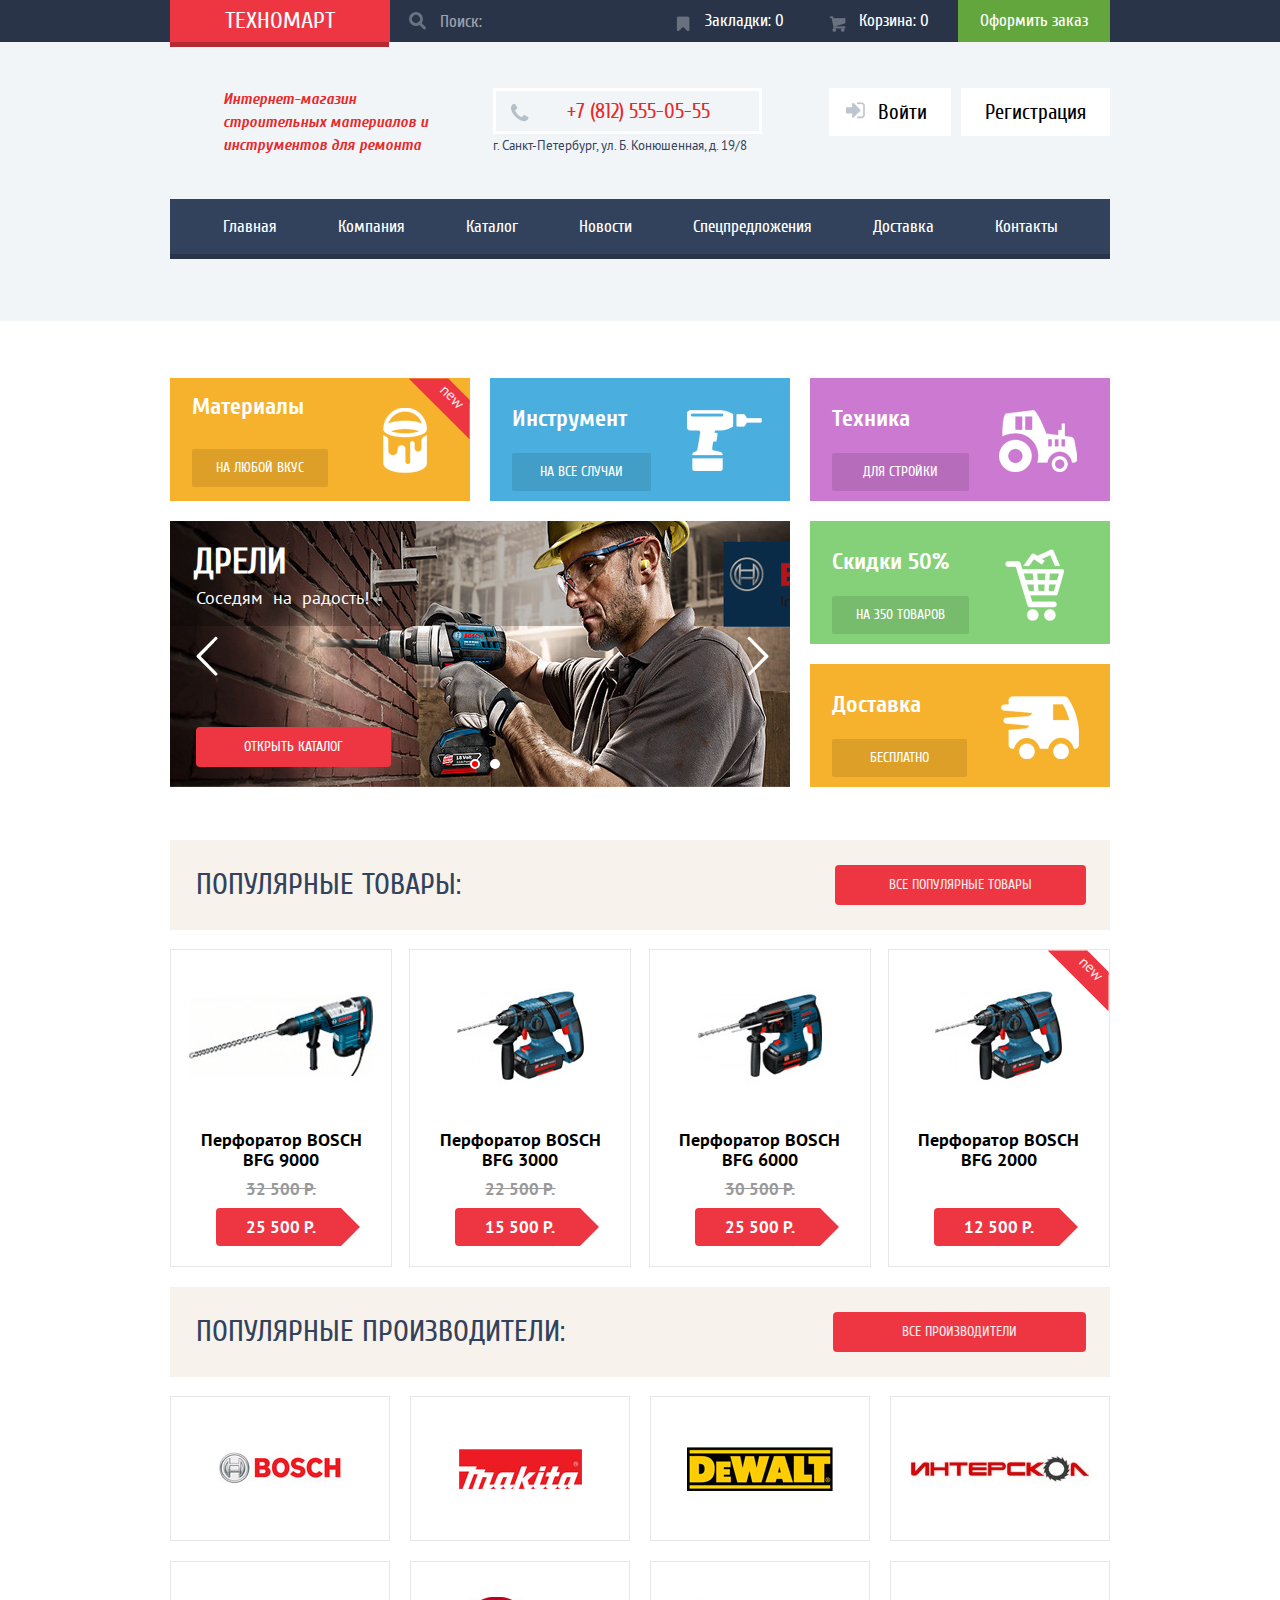
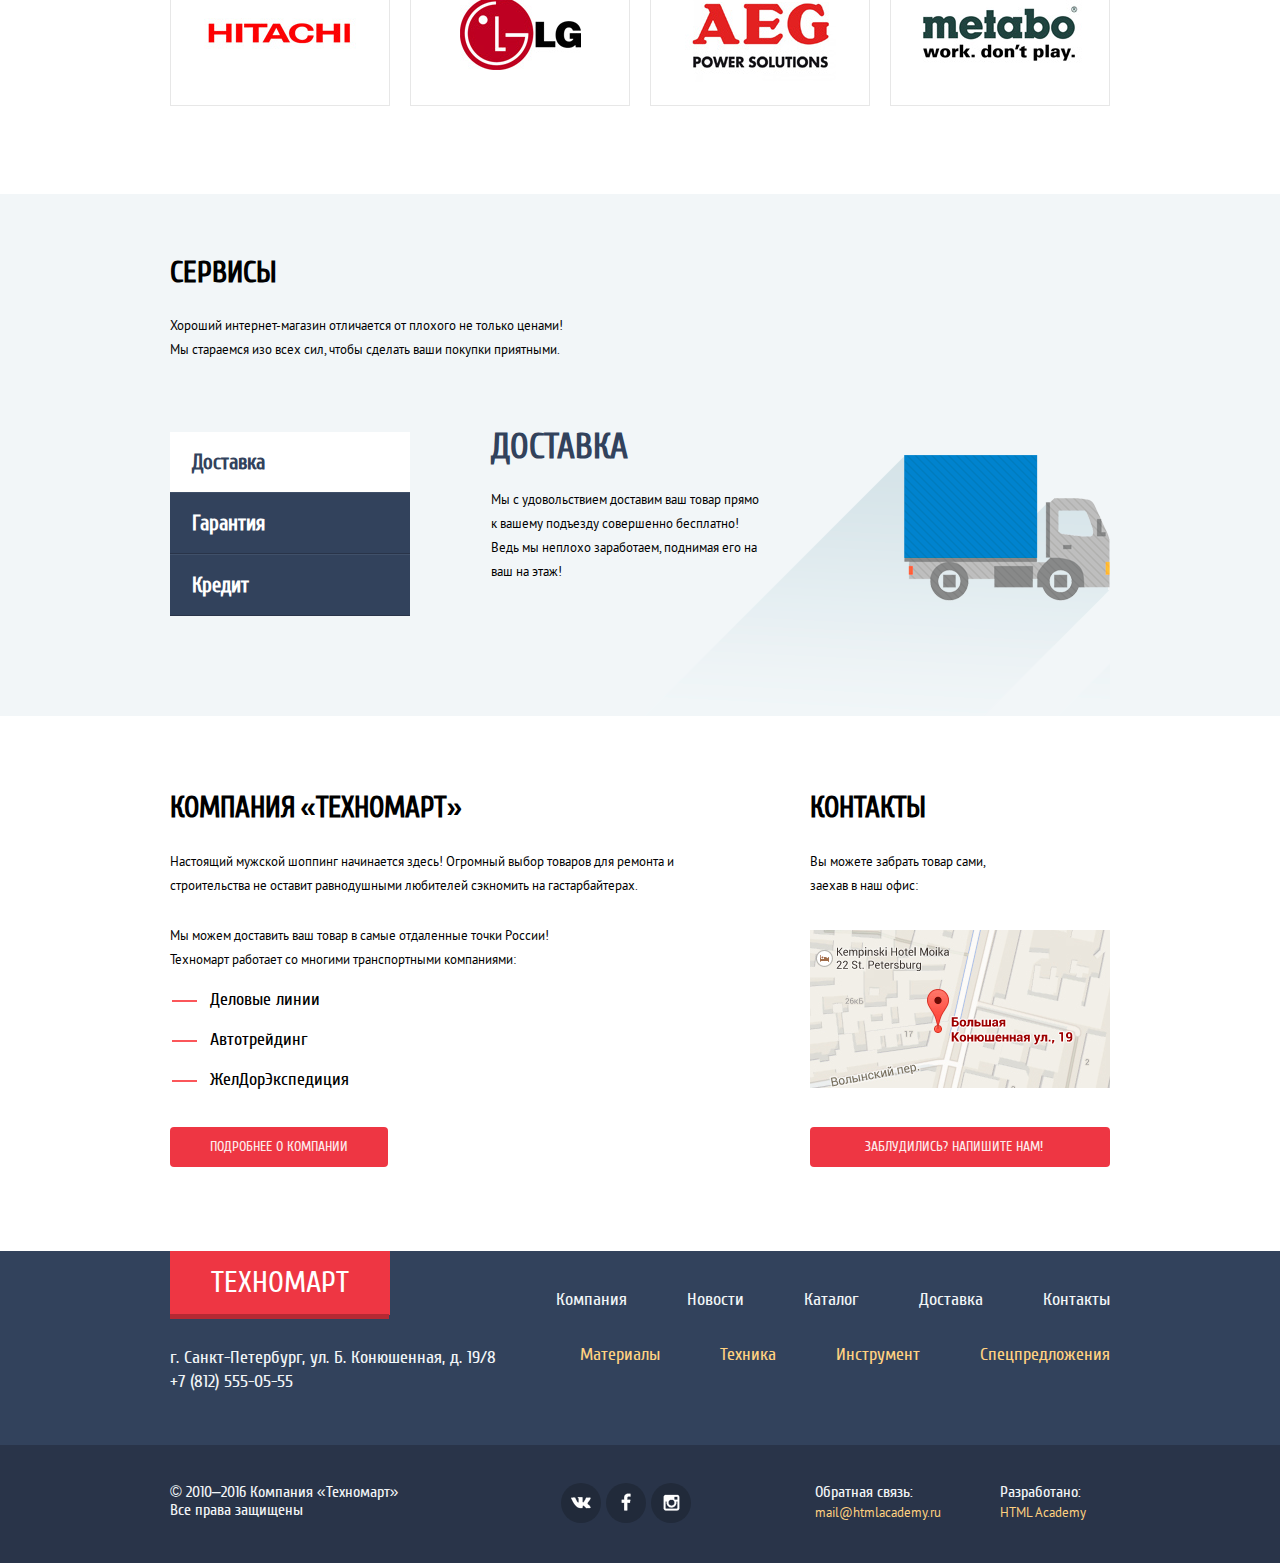
==== commit 6cdfcdbd: "17.05.2016" ====
--- a/index.html
+++ b/index.html
@@ -34,7 +34,7 @@
               и инструментов для ремонта
             </div>
             <div class="header-phone">
-              <a class="phone" href="tel:+78125550555">+7(812) 555-05-55</a>
+              <a class="phone" href="tel:+78125550555">+7 (812) 555-05-55</a>
               <p>г. Санкт-Петербург, ул. Б. Конюшенная, д. 19/8</p>
             </div>
             <div class="header-user-block">
@@ -72,7 +72,7 @@
   	</header>
   	<main class="conteiner">
       <div class="gallery">
-        <div class="item">
+        <div class="item materials">
           <div class="new"></div>
           <div class="item-title">Материалы</div>
           <div class="item-about">на любой вкус</div>
@@ -107,8 +107,8 @@
           </div>
           <div class="slider-inner">
             <div class="gallery-content">
-              <a class="text-slider slide-1" data-title="Перфораторы" data-description="Настоящие мужские игружки" ></a>
-              <a class="text-slider slide-2" data-title="Дрели" data-description="Соседям на радость!" ></a>
+              <a class="text-slider slide-2" data-title="Перфораторы" data-description="Настоящие мужские игружки" ></a>
+              <a class="text-slider slide-1" data-title="Дрели" data-description="Соседям на радость!" ></a>
               <img  src="./img/item-slide-1.jpg" width="620" height="266" alt="" >
               <img src="./img/item-slide-2.jpg" width="620" height="266" alt="">
             </div>
@@ -136,7 +136,7 @@
       <section class="pop">
         <div class="pop-main">
           <span class="pop-title">Популярные товары:</span>
-          <a class="a-pop" href="#">Все популярные товары</a>
+          <a class="a-pop pop-goods" href="#">Все популярные товары</a>
         </div>
         <article class="catalog-good">
           <div class="actions">
@@ -337,6 +337,17 @@
           </div>
         </form> 
       </section>
+      <div class="cart">
+        <button type="button" class="cart-close" title="Закрыть">Закрыть</button>
+        <div class="cart-content">
+          <div class="cart-icon"></div>
+          <span>Товар добавлен в корзину!</span>
+        </div>
+        <div class="cart-btn">
+          <a class="a-pop" href="">Оформить заказ</a>
+          <a class="a-pop" href="">Продолжить покупки</a>
+        </div>
+      </div>
   	</div>
 	<footer class="main-footer">
     <div class="footer-head">
--- a/css/style.css
+++ b/css/style.css
@@ -103,13 +103,13 @@
   justify-content: space-between;
 
   padding-top: 57px;
-  padding-bottom: 86px;
+  padding-bottom: 68px;
 
   -webkit-box-direction: normal;
   -webkit-box-orient: horizontal;
   -webkit-box-pack: justify;
   -ms-flex-pack: justify;
-      -ms-flex-wrap: wrap;
+      -ms-flex-wrap: wrap;;
 }
 .conteiner.catalog {
   padding-top: 0;
@@ -448,7 +448,7 @@
   justify-content: space-between;
 
   width: 100%;
-  padding-bottom: 26px;
+  padding-bottom: 28px;
 
   align-items: flex-start;
   -webkit-box-align: start;
@@ -542,7 +542,7 @@
   display: flex;
   justify-content: flex-end;
 
-  min-width: 300px;
+  min-width: 274px;
   padding: 0 10px;
 
   background-color: #ffffff;
@@ -712,6 +712,12 @@
   -webkit-box-orient: horizontal;
   -ms-flex-positive: 1;
 }
+.main-navigation .skyline li:first-child a {
+  padding-left: 22px;
+}
+.main-navigation .skyline li:last-child a {
+  padding-right: 22px;
+}
 .main-navigation a {
   font-family: "Cuprum Regular", "Arial", sans-serif;
   font-size: 17px;
@@ -723,7 +729,7 @@
   flex-grow: 1;
   justify-content: center;
 
-  padding: 20px 0 ;
+  padding: 19px 0 ;
 
   text-decoration: none;
 
@@ -758,7 +764,7 @@
   justify-content: space-between;
 
   width: 100%;
-  padding-bottom: 27px;
+  padding-bottom: 33px;
 
   -webkit-box-pack: justify;
   -ms-flex-pack: justify;
@@ -886,6 +892,8 @@
   padding: 0 30px;
   padding-left: 26px;
 
+  word-spacing: 5px;
+
   color: #ffffff;
 }
 .slide-1::after {
@@ -943,10 +951,10 @@
   font-family: "Cuprum Regular", "Arial", sans-serif;
   font-size: 14px;
   line-height: 14px;
-  bottom: 38px;
-  left: 25px;
-
-  padding: 14px 49px;
+  bottom: 40px;
+  left: 26px;
+
+  padding: 13px 48px;
 
   text-decoration: none;
   text-transform: uppercase;
@@ -975,7 +983,8 @@
   width: 300px;
   height: 123px;
   margin-bottom: 20px;
-  padding: 24px;
+  padding-top: 16px;
+  padding-left: 22px;
 
   background: #f6b22d;
 
@@ -986,17 +995,48 @@
   -ms-flex-align: start;
   -ms-flex-pack: distribute;
 }
+.materials {
+  padding-top: 0;
+}
 .instrument {
   background-color: #4aafde;
 }
+.instrument .item-logo {
+  right: 28px;
+  top: 32px;
+}
+.instrument .item-about {
+  padding: 10px 28px;
+}
 .tehnic {
   background-color: #cc79d1;
 }
+.tehnic .item-logo {
+  right: 33px;
+  top: 32px;
+}
+.tehnic .item-about {
+  padding: 10px 31px;
+}
 .sales {
   background-color: #85d179;
 }
+.sales .item-logo {
+  right: 46px;
+  top: 28px;
+}
+.sales .item-about {
+  padding: 10px 24px;
+}
 .deliver {
   background-color: #f6b22d;
+}
+.deliver .item-logo {
+  right: 31px;
+  top: 32px;
+}
+.deliver .item-about {
+  padding: 10px 38px;
 }
 .new {
   right: -22px;
@@ -1088,6 +1128,15 @@
   -ms-flex-pack: justify;
   -ms-flex-wrap: wrap;
 }
+.pop .pop-title {
+  padding: 30px 26px;
+}
+.pop .a-pop {
+  padding: 11px 69px;
+}
+.pop .pop-goods {
+  padding: 11px 54px;
+}
 .pop-main {
   display: -webkit-box;
   display: -ms-flexbox;
@@ -1096,7 +1145,7 @@
   justify-content: space-between;
 
   width: 100%;
-  margin-bottom: 17px;
+  margin-bottom: 19px;
 
   background: #f7f3ec;
 
@@ -1134,7 +1183,7 @@
   line-height: 18px;
 
   margin-right: 24px;
-  padding: 12px 55px;
+  padding: 11px 55px;
 
   text-decoration: none;
   text-transform: uppercase;
@@ -1216,7 +1265,8 @@
   text-transform: uppercase;
 }
 .legend-price {
-  padding: 12px 0;
+  padding: 8px 0;
+  padding-bottom: 16px;
 }
 .filter input[type="checkbox"],
 .filter input[type="radio"] {
@@ -1455,7 +1505,7 @@
       flex-direction: column;
 
   width: 220px;
-  height: 320px;
+  height: 316px;
   margin-bottom: 20px;
 
   border: 1px solid #e7e7e7;
@@ -1519,7 +1569,7 @@
   color: #eef4eb;
   border-bottom: 3px solid #367315;
   background: #63a63e;
-}
+} 
 .btn-buy::after {
   top: 11px;
   position: absolute;
@@ -1628,7 +1678,7 @@
   box-sizing: border-box;
   width: 220px;
   height: 145px;
-  margin-top: 20px;
+  margin-bottom: 20px;
 
   border: 1px solid #e7e7e7;
 
@@ -1654,6 +1704,7 @@
   display: -ms-flexbox;
   display: flex;
       flex-wrap: wrap;
+  justify-content: space-between;
 
   width: 100%;
   padding-top: 67px;
@@ -1683,6 +1734,13 @@
 
   color: #000000;
 }
+.about-items h2 {
+  font-size: 35px;
+
+  margin-top: 3px;
+
+  color: #32425c;
+}
 .about-section .about-about {
   margin-bottom: 70px;
   padding-right: 526px;
@@ -1705,6 +1763,7 @@
   width: 240px;
   margin: 0;
   padding: 0;
+  padding-bottom: 100px;
 
   -webkit-box-direction: normal;
   -webkit-box-orient: vertical;
@@ -1720,7 +1779,7 @@
   display: -ms-flexbox;
   display: flex;
 
-  padding: 20px 22px;
+  padding: 15px 22px;
 
   text-decoration: none;
 
@@ -1745,9 +1804,7 @@
   justify-content: space-between;
 
   box-sizing: border-box;
-  width: 700px;
-  min-height: 300px;
-  padding-left: 80px;
+  width: 619px;
 
   -webkit-box-direction: normal;
   -webkit-box-orient: horizontal;
@@ -1769,9 +1826,11 @@
   -webkit-box-pack: start;
   -ms-flex-pack: start;
 }
-
+.about-icon img {
+  margin-top: 23px;
+}
 .delivery {
-  background: transparent url(../img/delivery-shadow.png) 236px 0 no-repeat;
+  background: transparent url(../img/delivery-shadow.png) 151px 25px no-repeat;
 }
 .credit {
   display: none;
@@ -1795,7 +1854,7 @@
   justify-content: space-between;
 
   padding-top: 58px;
-  padding-bottom: 86px;
+  padding-bottom: 84px;
 
   -webkit-box-direction: normal;
   -webkit-box-orient: horizontal;
@@ -1820,6 +1879,9 @@
   -webkit-box-direction: normal;
   -webkit-box-orient: vertical;
 }
+.contact-about p:nth-child(3) {
+  padding-right: 100px;
+}
 .section-contact {
   display: -webkit-box;
   display: -ms-flexbox;
@@ -1835,16 +1897,19 @@
   -webkit-box-pack: justify;
   -ms-flex-pack: justify;
 }
-
+.section-contact h2 {
+  font-size: 29px;
+
+  margin-top: 19px;
+  margin-bottom: 14px;
+
+  word-spacing: -3px;
+}
 .contact-map {
   width: 300px;
 }
 .contact-map .a-pop {
   margin: 0;
-}
-.contact-map img {
-  margin: 40px 0;
-  margin-top: 25px;
 }
 .contact-about {
   width: 540px;
@@ -1861,7 +1926,7 @@
   font-size: 18px;
   line-height: 20px;
 
-  margin-top: 11px;
+  margin-top: 5px;
   margin-bottom: 37px;
 
   list-style: none;
@@ -1881,7 +1946,7 @@
   background: #fb565a;
 }
 .contact-list li:not(:last-child) {
-  margin-bottom: 22px;
+  margin-bottom: 20px;
 }
 
 .map form {
@@ -1892,7 +1957,7 @@
   display: -ms-flexbox;
   display: flex;
 
-  margin-top: 19px;
+  margin-top: 32px;
   margin-bottom: 60px;
 
   align-items: center;
@@ -2237,7 +2302,9 @@
   -webkit-animation: write-us-up 0.6s;
           animation: write-us-up 0.6s;
 }
-
+.cart-show {
+  display: block;
+}
 
 @-webkit-keyframes write-us-up {
   0% {
@@ -2295,6 +2362,11 @@
 
   display: block;
 }
+.map-link {
+  margin-top: 19px;
+  margin-bottom: 31px;
+}
+.cart-close,
 .map-close,
 .write-us-close {
   right: 8px;
@@ -2311,7 +2383,7 @@
   outline: 0;
   background-color: transparent;
 }
-.cart::after,
+.cart-close::after,
 .write-us-close::after,
 .map-close::after {
   right: -3px;
@@ -2329,7 +2401,7 @@
   background-color: #ee3643;
 }
 
-.cart::before,
+.cart-close::before,
 .write-us-close::before,
 .map-close::before {
   right: -3px;
@@ -2450,6 +2522,9 @@
 
   color: #000000;
   background-color: #ffffff;
+}
+.cart-btn .a-pop:hover:last-child  {
+  background-color: #bdc6ca;
 }
 .write-content {
   display: -webkit-box;
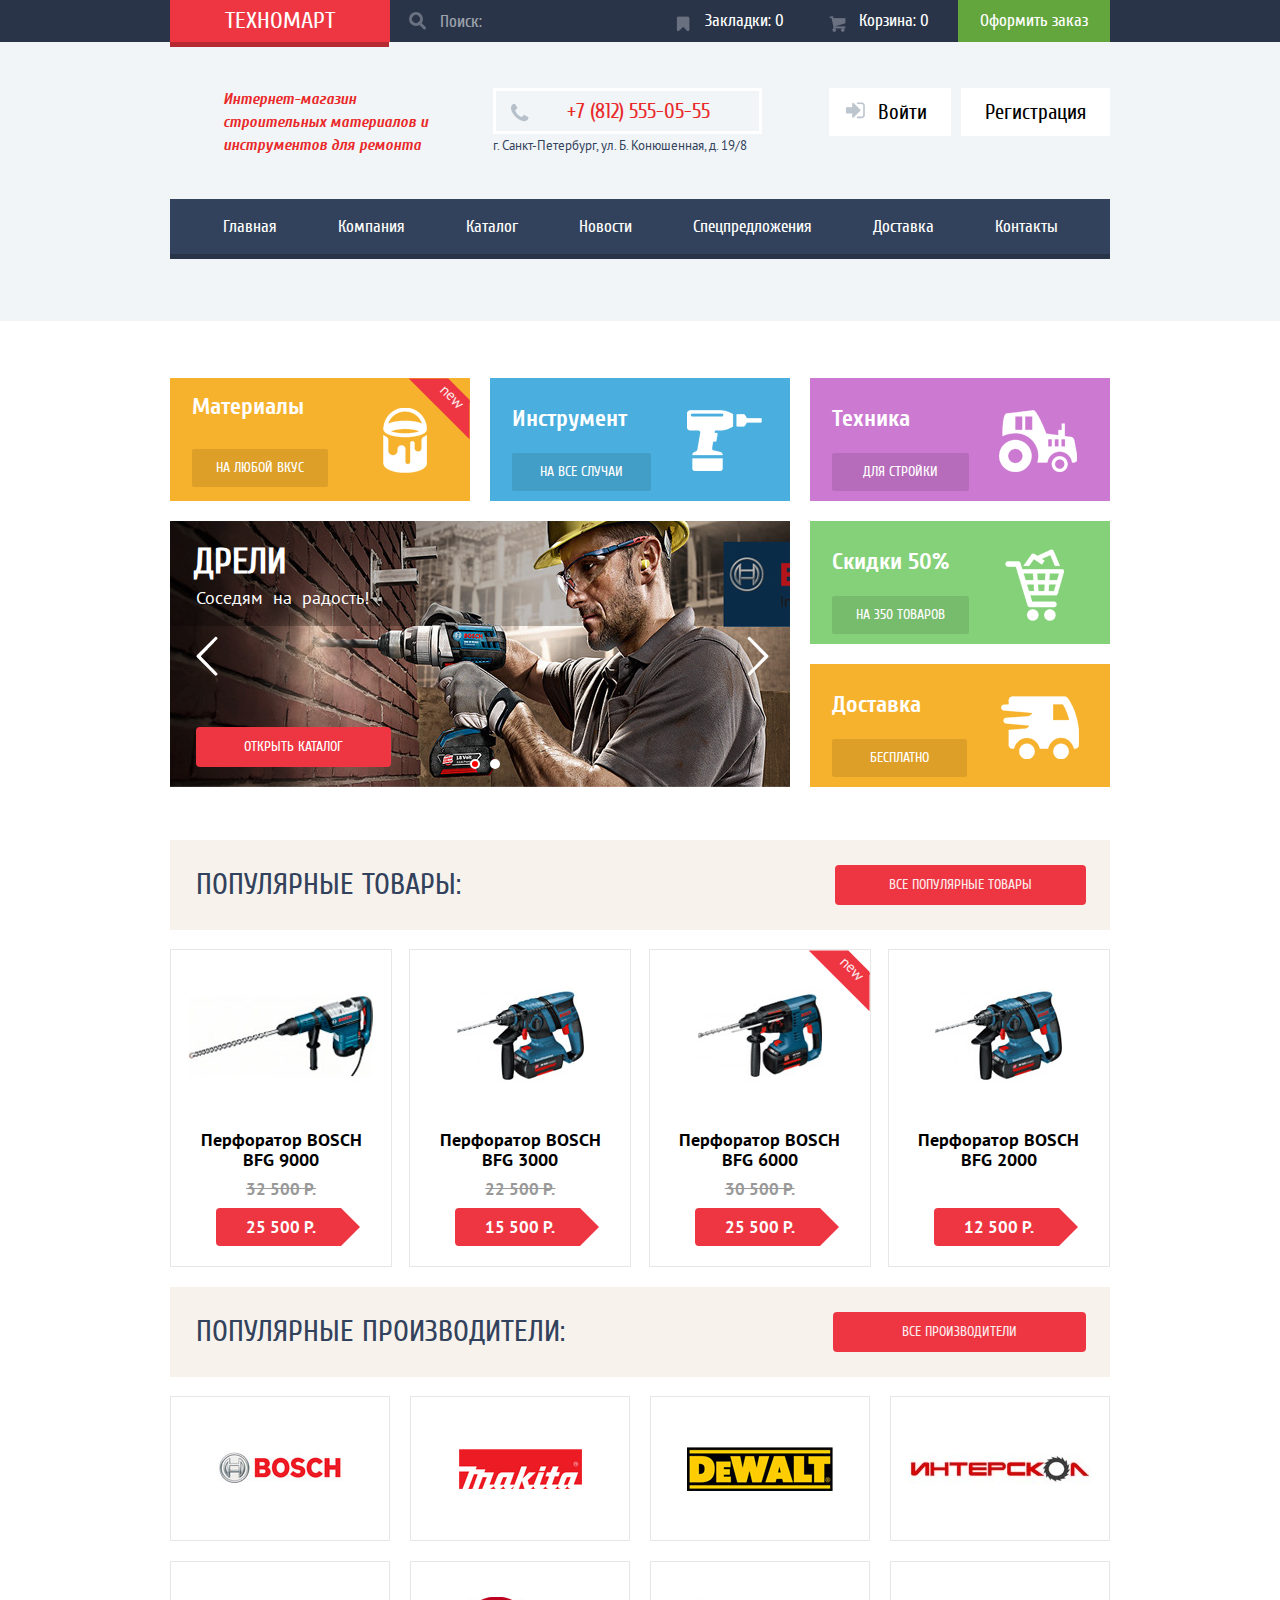
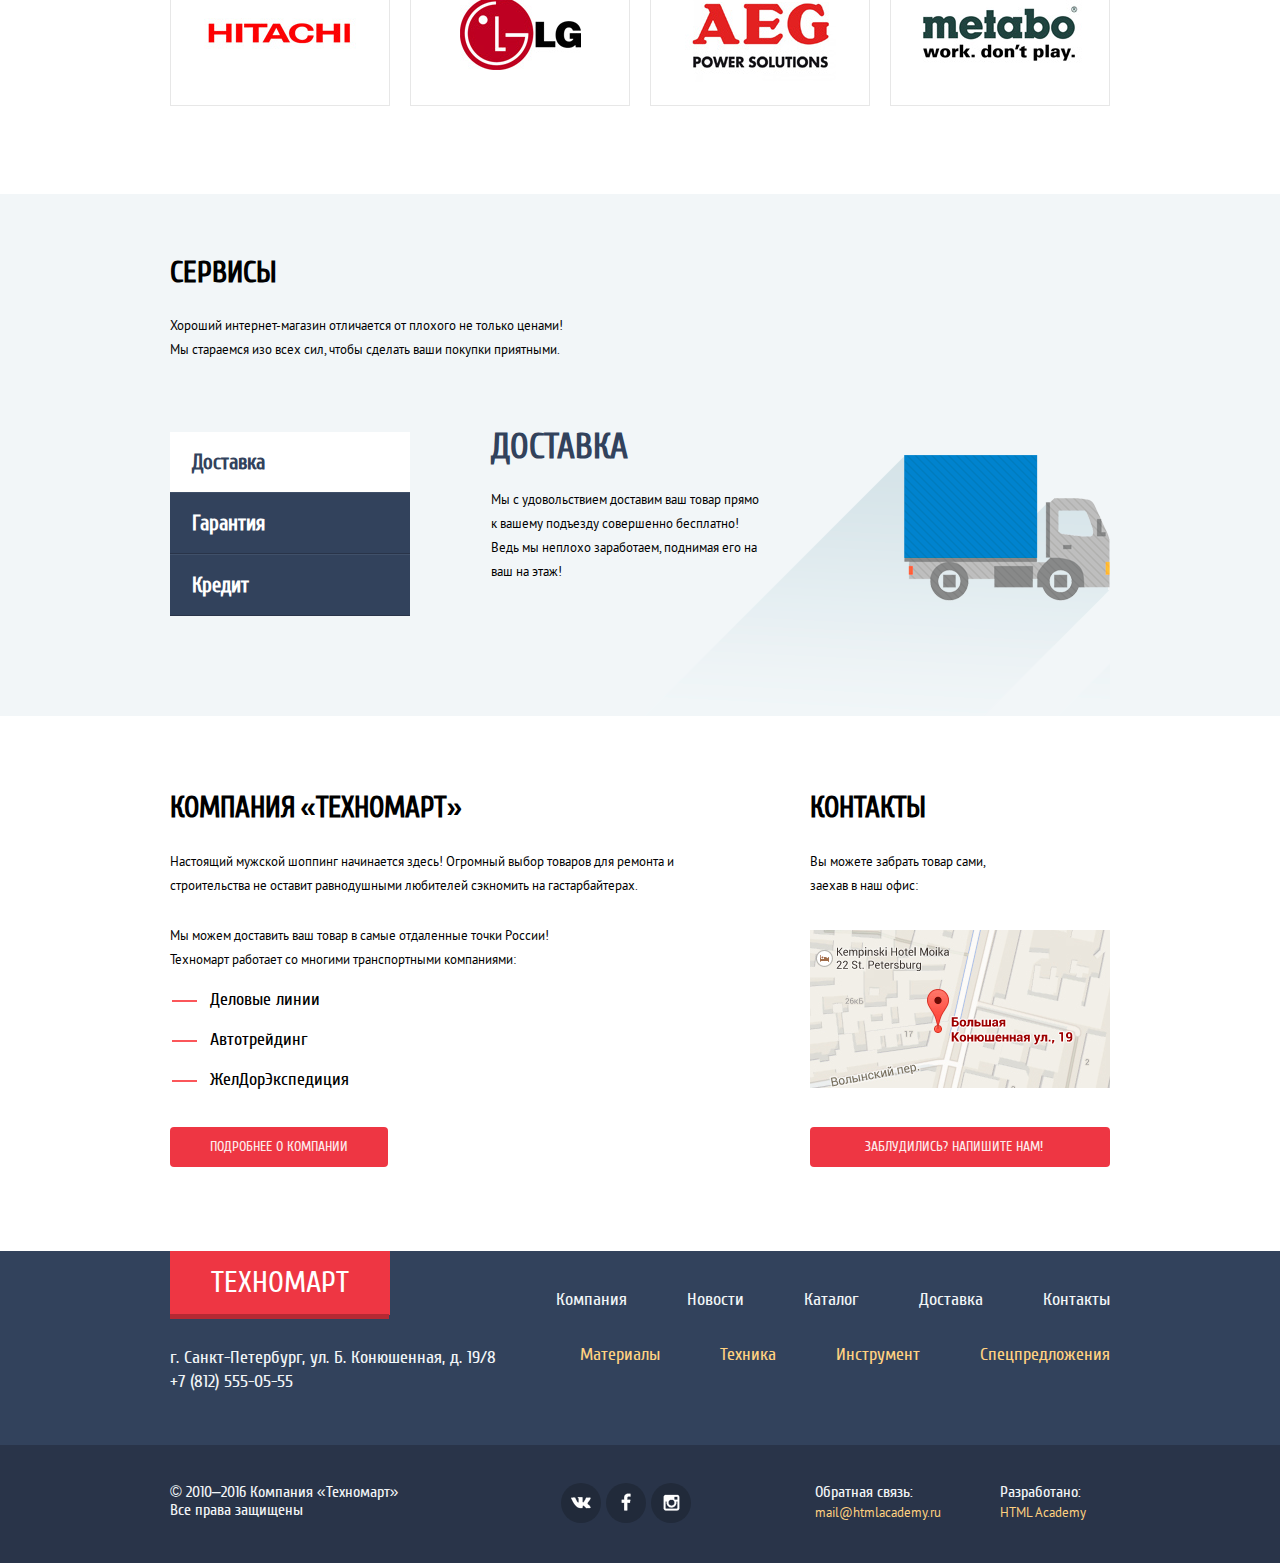
==== commit 0eaf9a3d: "end" ====
--- a/index.html
+++ b/index.html
@@ -165,6 +165,7 @@
             <div class="price">15 500 Р.</div>
           </article>
         <article class="catalog-good">
+        <div class="new"></div>
           <div class="actions">
             <a href="#" class="btn-buy">Купить</a>
             <a href="#" class="btn-bookmark">В закладки</a>
@@ -178,7 +179,7 @@
           <div class="price">25 500 Р.</div>
         </article>
         <article class="catalog-good">
-          <div class="new"></div>
+          
           <div class="actions">
             <a href="#" class="btn-buy">Купить</a>
             <a href="#" class="btn-bookmark">В закладки</a>
--- a/css/style.css
+++ b/css/style.css
@@ -66,8 +66,9 @@
   display: flex;
   -ms-flex-direction: column;
       flex-direction: column;
-
-  width: 940px;
+ 
+  min-width: 920px;
+  max-width: 940px;
   margin: 0 auto;
   padding: 0 10px;
 
@@ -81,19 +82,16 @@
   background: #293449;
 }
 .header-buy .conteiner {
-  display: -webkit-box;
-  display: -ms-flexbox;
-  display: flex;
   -ms-flex-direction: row;
       flex-direction: row;
-      flex-wrap: wrap;
-
+      flex-wrap: wrap; 
   align-items: center;
   -webkit-box-align: center;
   -webkit-box-direction: normal;
   -webkit-box-orient: horizontal;
   -ms-flex-align: center;
   -ms-flex-wrap: wrap;
+
 }
 main.conteiner {
   -ms-flex-direction: row;
@@ -1129,7 +1127,7 @@
   -ms-flex-wrap: wrap;
 }
 .pop .pop-title {
-  padding: 30px 26px;
+  padding: 30px 26px; 
 }
 .pop .a-pop {
   padding: 11px 69px;
@@ -1509,12 +1507,15 @@
   margin-bottom: 20px;
 
   border: 1px solid #e7e7e7;
-
+margin-right: 10px;
   align-items: center;
   -webkit-box-align: center;
   -webkit-box-direction: normal;
   -webkit-box-orient: vertical;
   -ms-flex-align: center;
+}
+.catalog-good:last-child {
+  margin-right: 0;
 }
 .actions {
   display: none;
@@ -2277,13 +2278,8 @@
 }
 /*товар в корзине, обратная форма, карта*/
 .cart,
-.write-us {
-  top: 47px;
-  position: relative;
-  position: fixed;
-  z-index: 20;
-  left: 358px;
-
+.write-us { 
+  z-index: 20;  
   display: none;
   -ms-flex-direction: column;
       flex-direction: column;
@@ -2296,58 +2292,26 @@
   -webkit-box-direction: normal;
   -webkit-box-orient: vertical;
 }
+.cart {
+  position: fixed;
+  right: 50%;
+  margin-right:-310px;
+  top:50px;
+}
+.write-us {
+  position: absolute;
+  margin-right: -310px;
+  right: 50%;
+  top: 2497px;
+}
 .write-us-show {
   display: block;
-
-  -webkit-animation: write-us-up 0.6s;
-          animation: write-us-up 0.6s;
 }
 .cart-show {
   display: block;
 }
 
-@-webkit-keyframes write-us-up {
-  0% {
-    -webkit-transform: translateY(-2000px);
-            transform: translateY(-2000px);
-  }
-  70% {
-    -webkit-transform: translateY(30px);
-            transform: translateY(30px);
-  }
-  90% {
-    -webkit-transform: translateY(-10px);
-            transform: translateY(-10px);
-  }
-  100% {
-    -webkit-transform: translateY(0);
-            transform: translateY(0);
-  }
-}
-
-
-@keyframes write-us-up {
-  0% {
-    -webkit-transform: translateY(-2000px);
-            transform: translateY(-2000px);
-  }
-  70% {
-    -webkit-transform: translateY(30px);
-            transform: translateY(30px);
-  }
-  90% {
-    -webkit-transform: translateY(-10px);
-            transform: translateY(-10px);
-  }
-  100% {
-    -webkit-transform: translateY(0);
-            transform: translateY(0);
-  }
-}
-
-.map {
-  position: relative;
-
+.map {  
   display: none;
 
   height: 446px;
@@ -2355,11 +2319,11 @@
   box-shadow: 0 14px 50px -11px;
 }
 .map-show {
-  right: 204px;
-  top: 25px;
-  position: fixed;
+  margin-right: -470px;
+  top: 2357px;
+  position: absolute;
   z-index: 10;
-
+  right: 50%;
   display: block;
 }
 .map-link {
